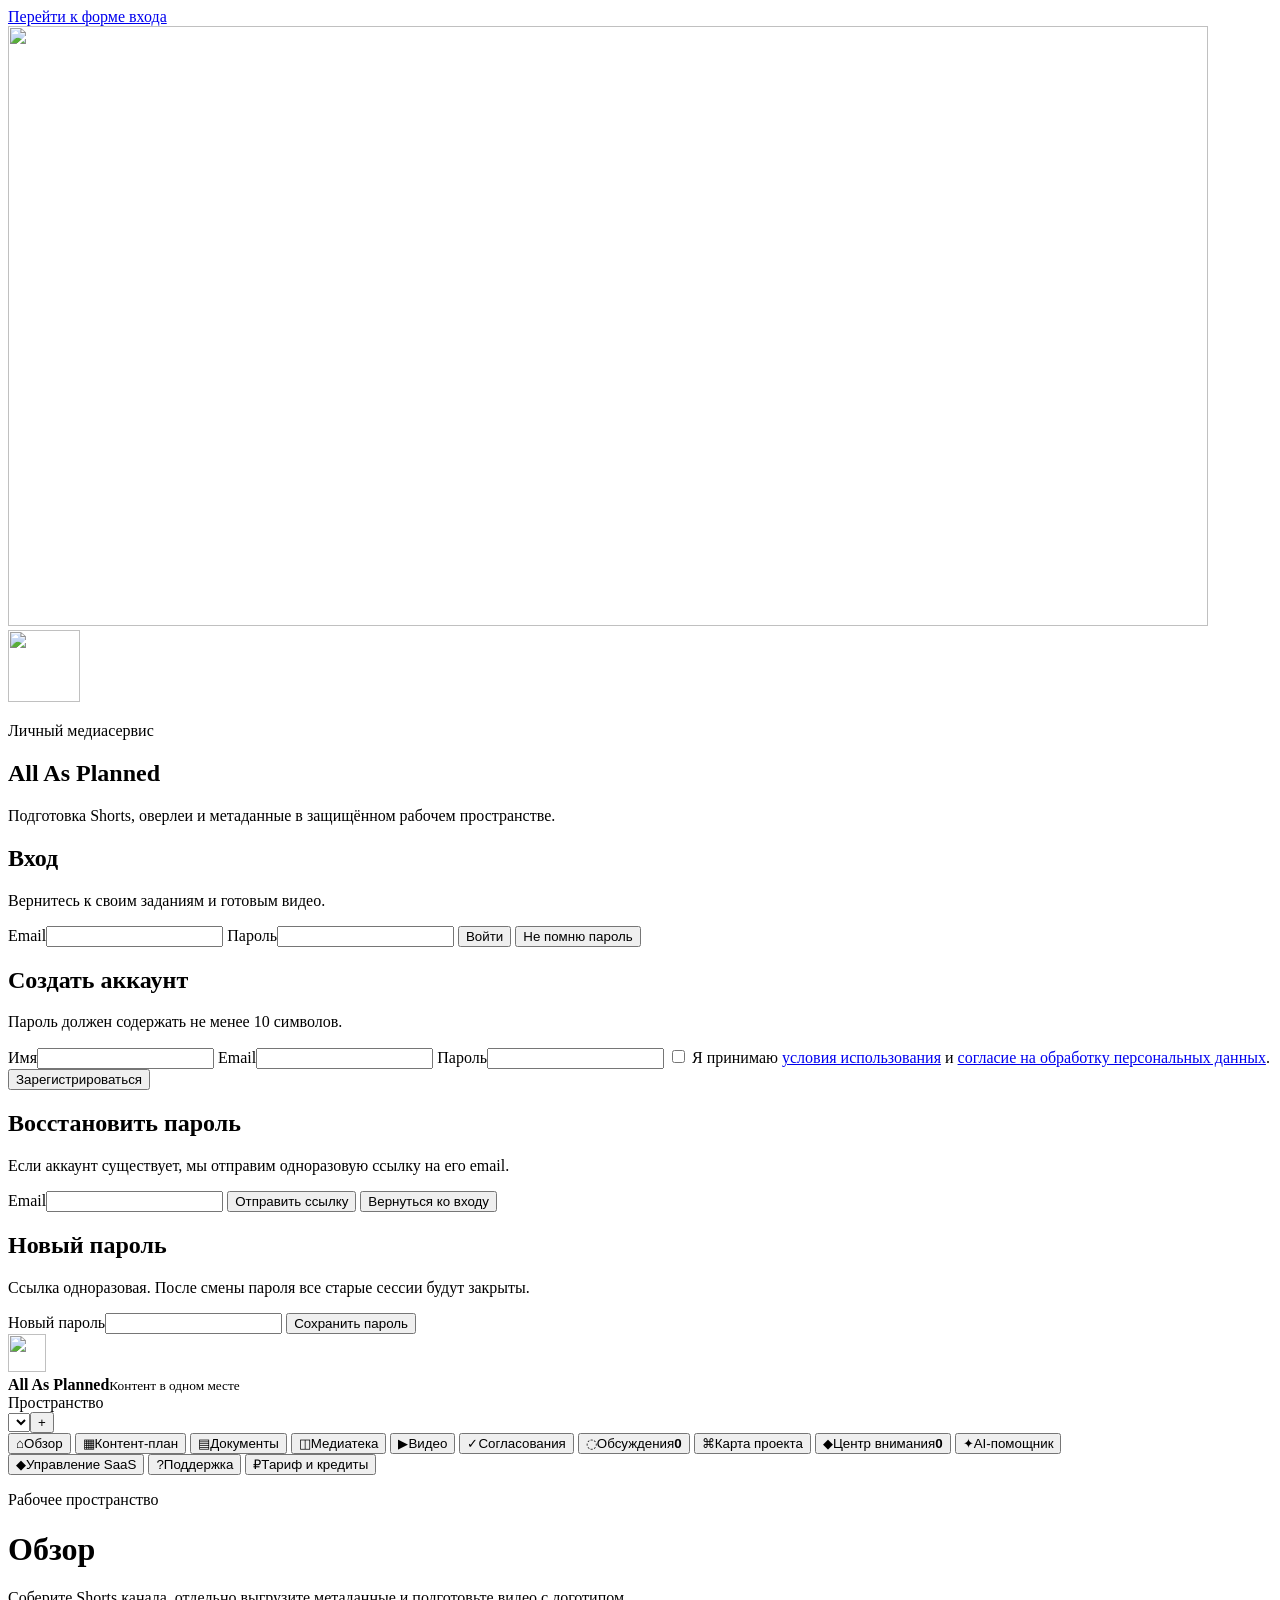
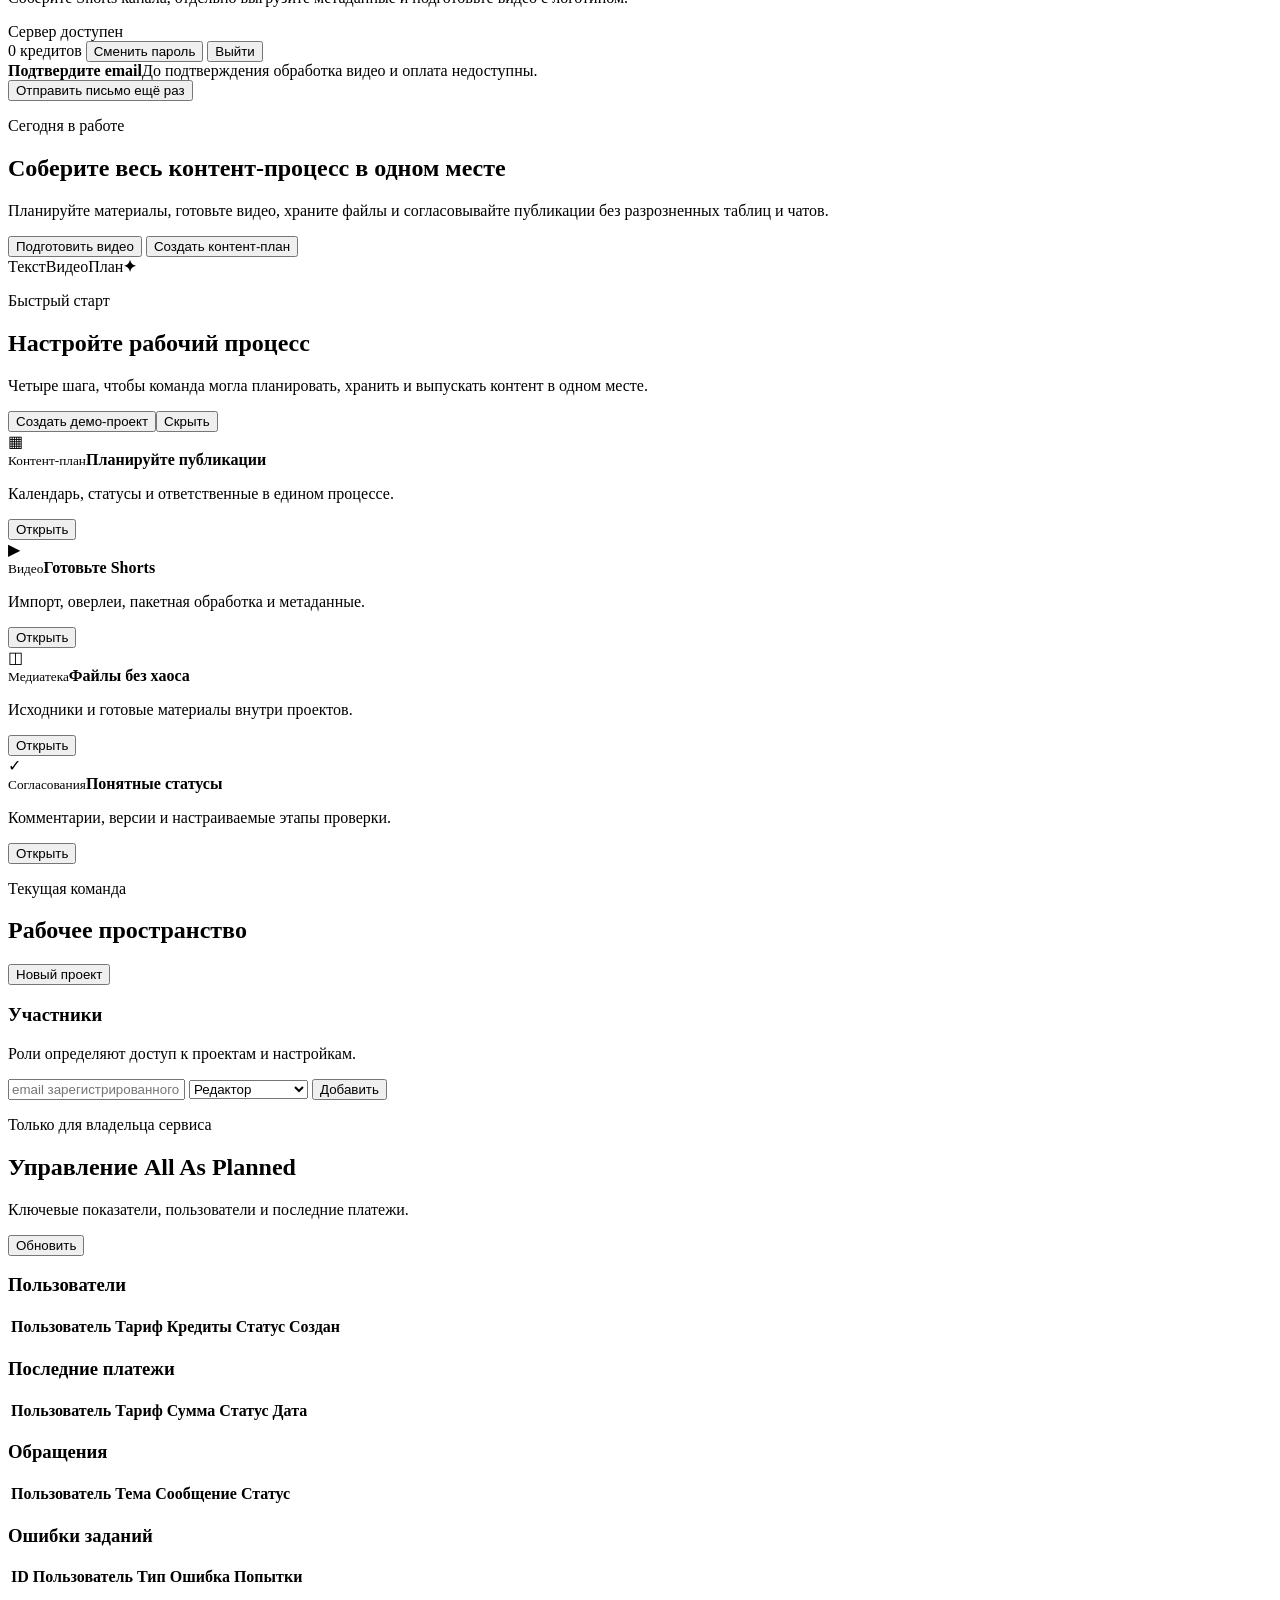
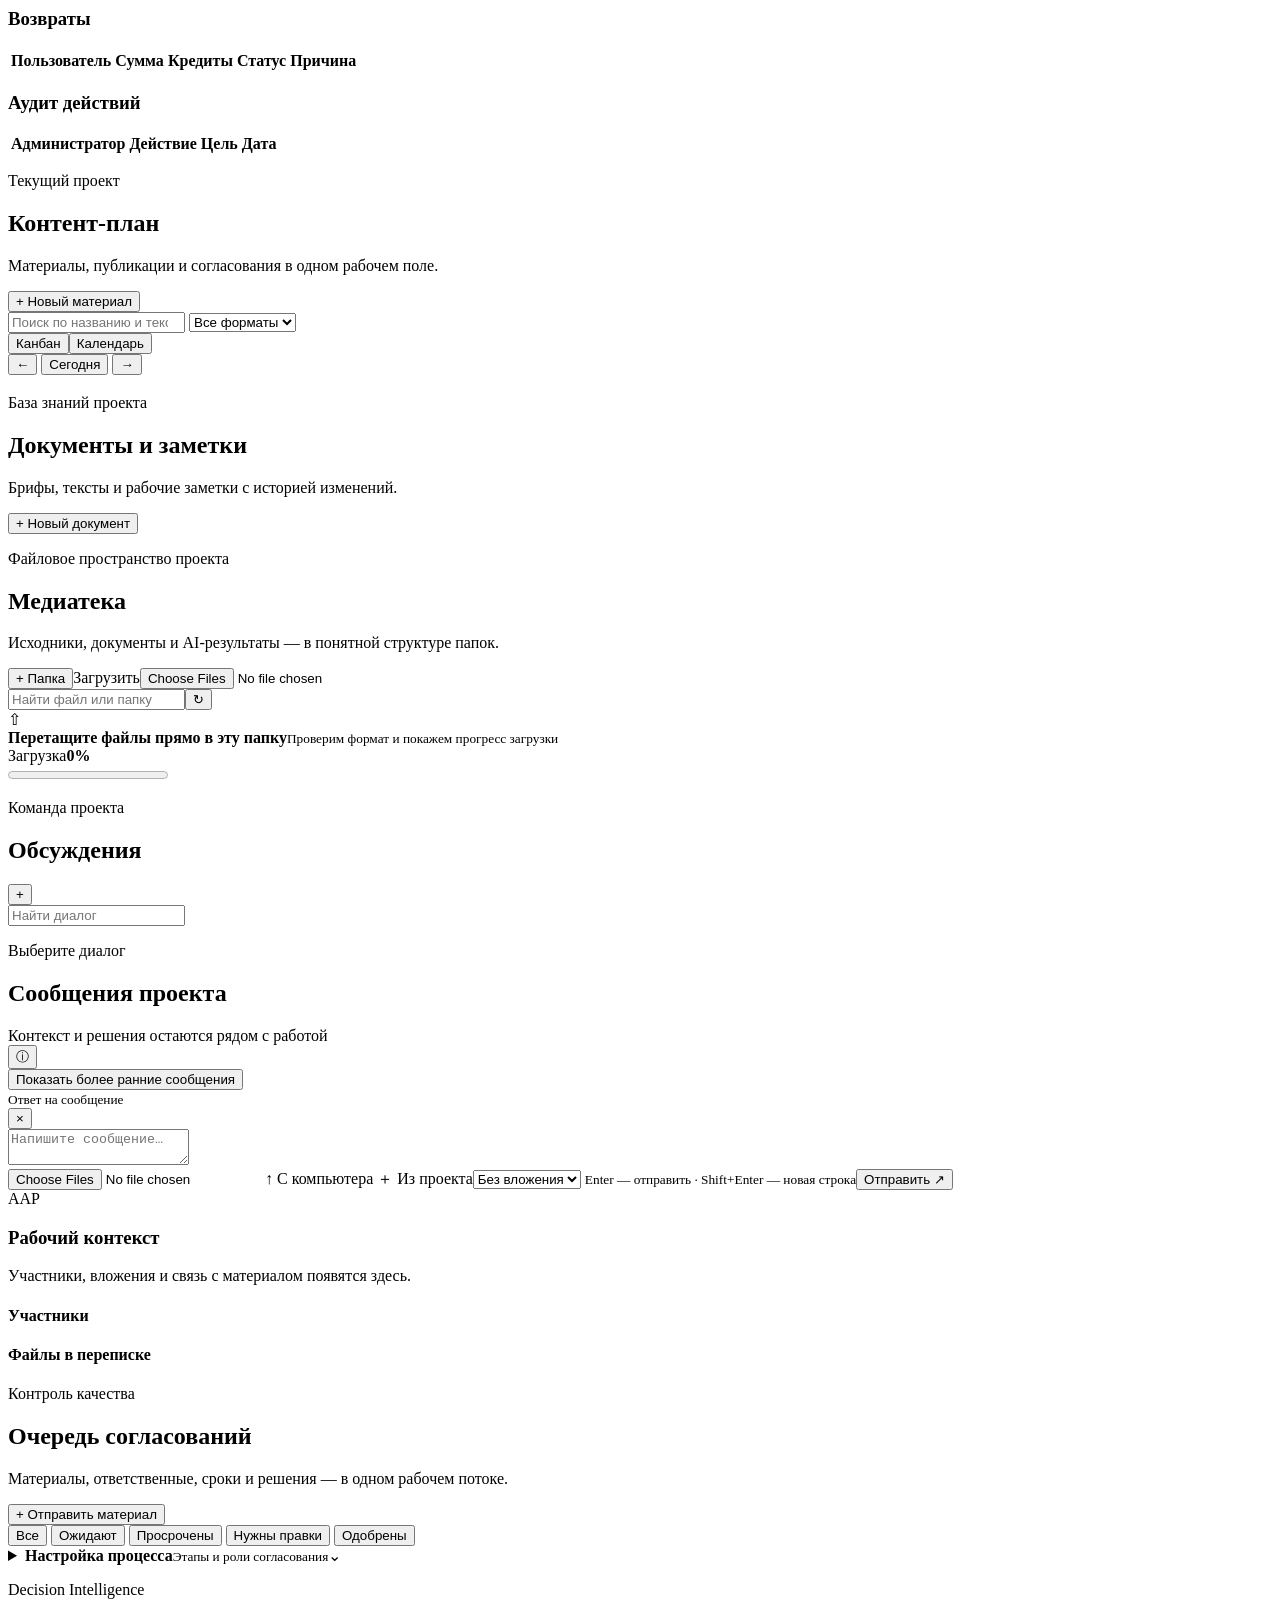
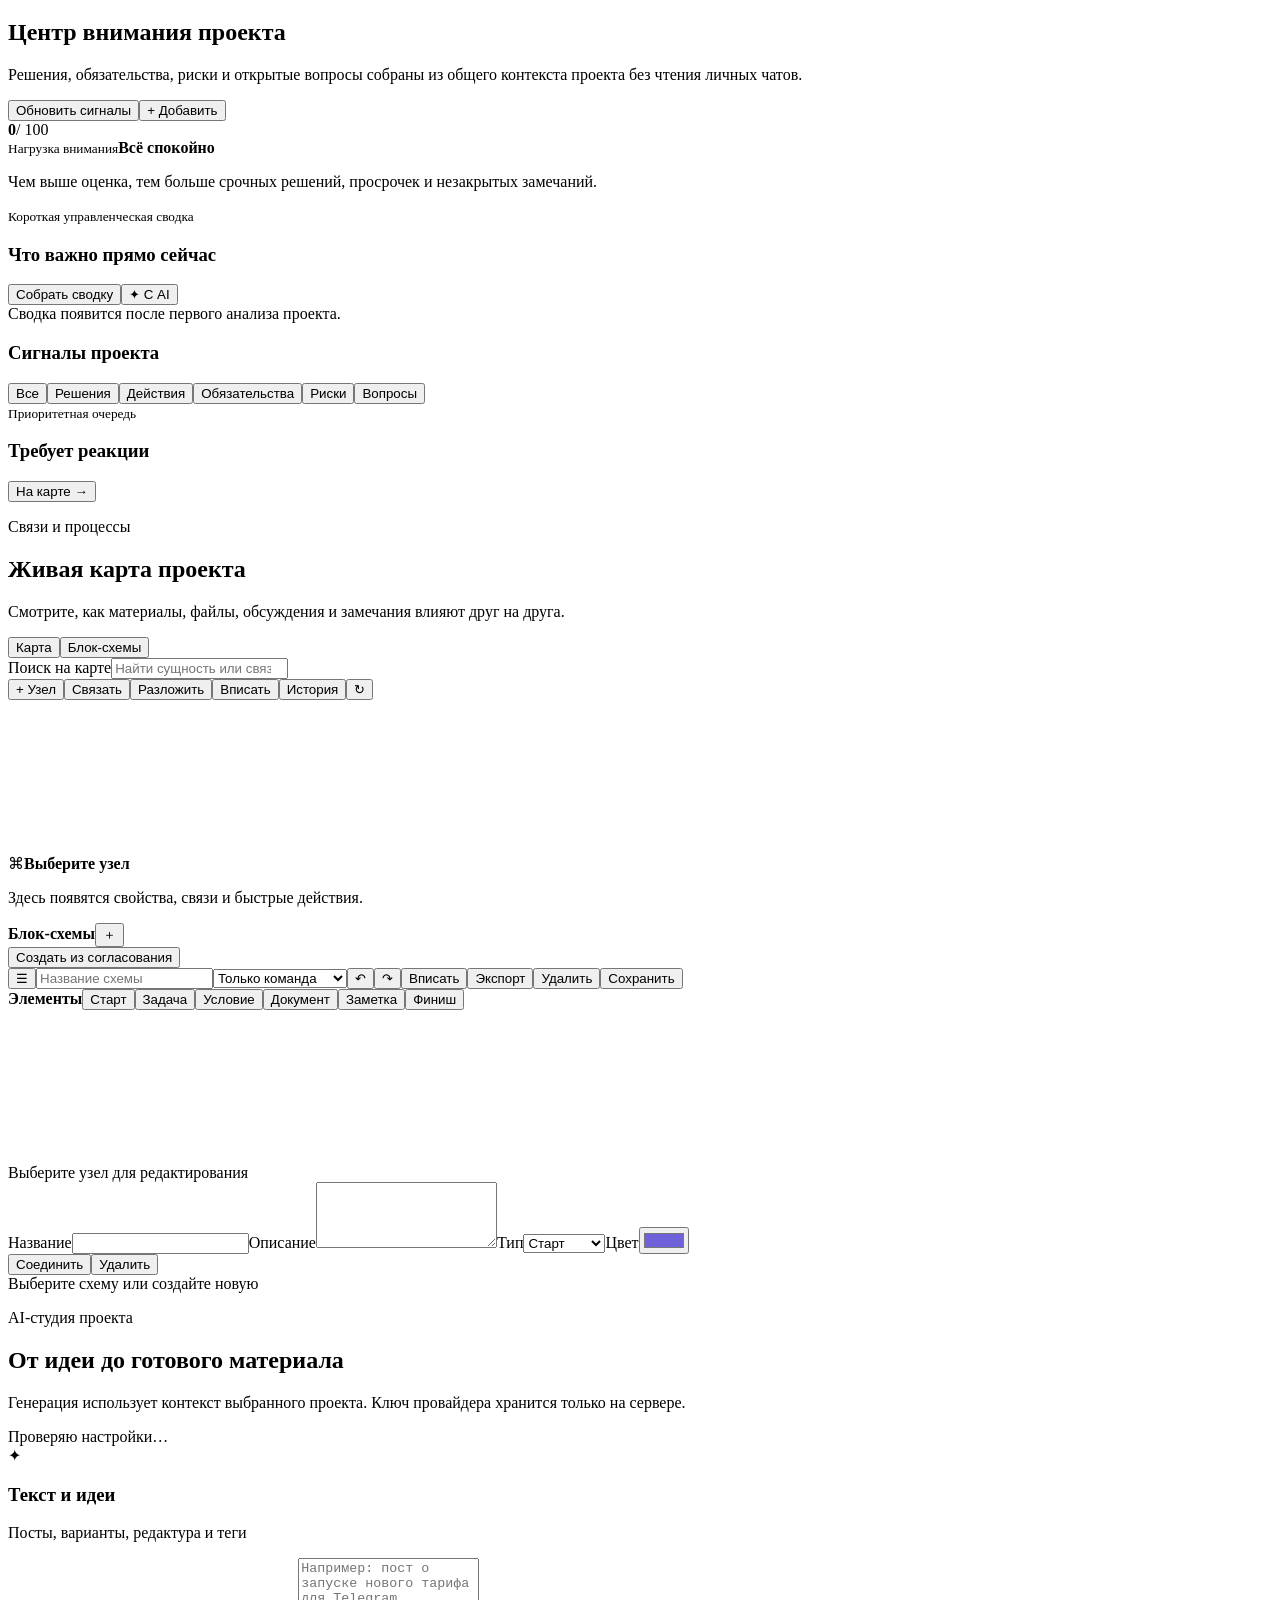
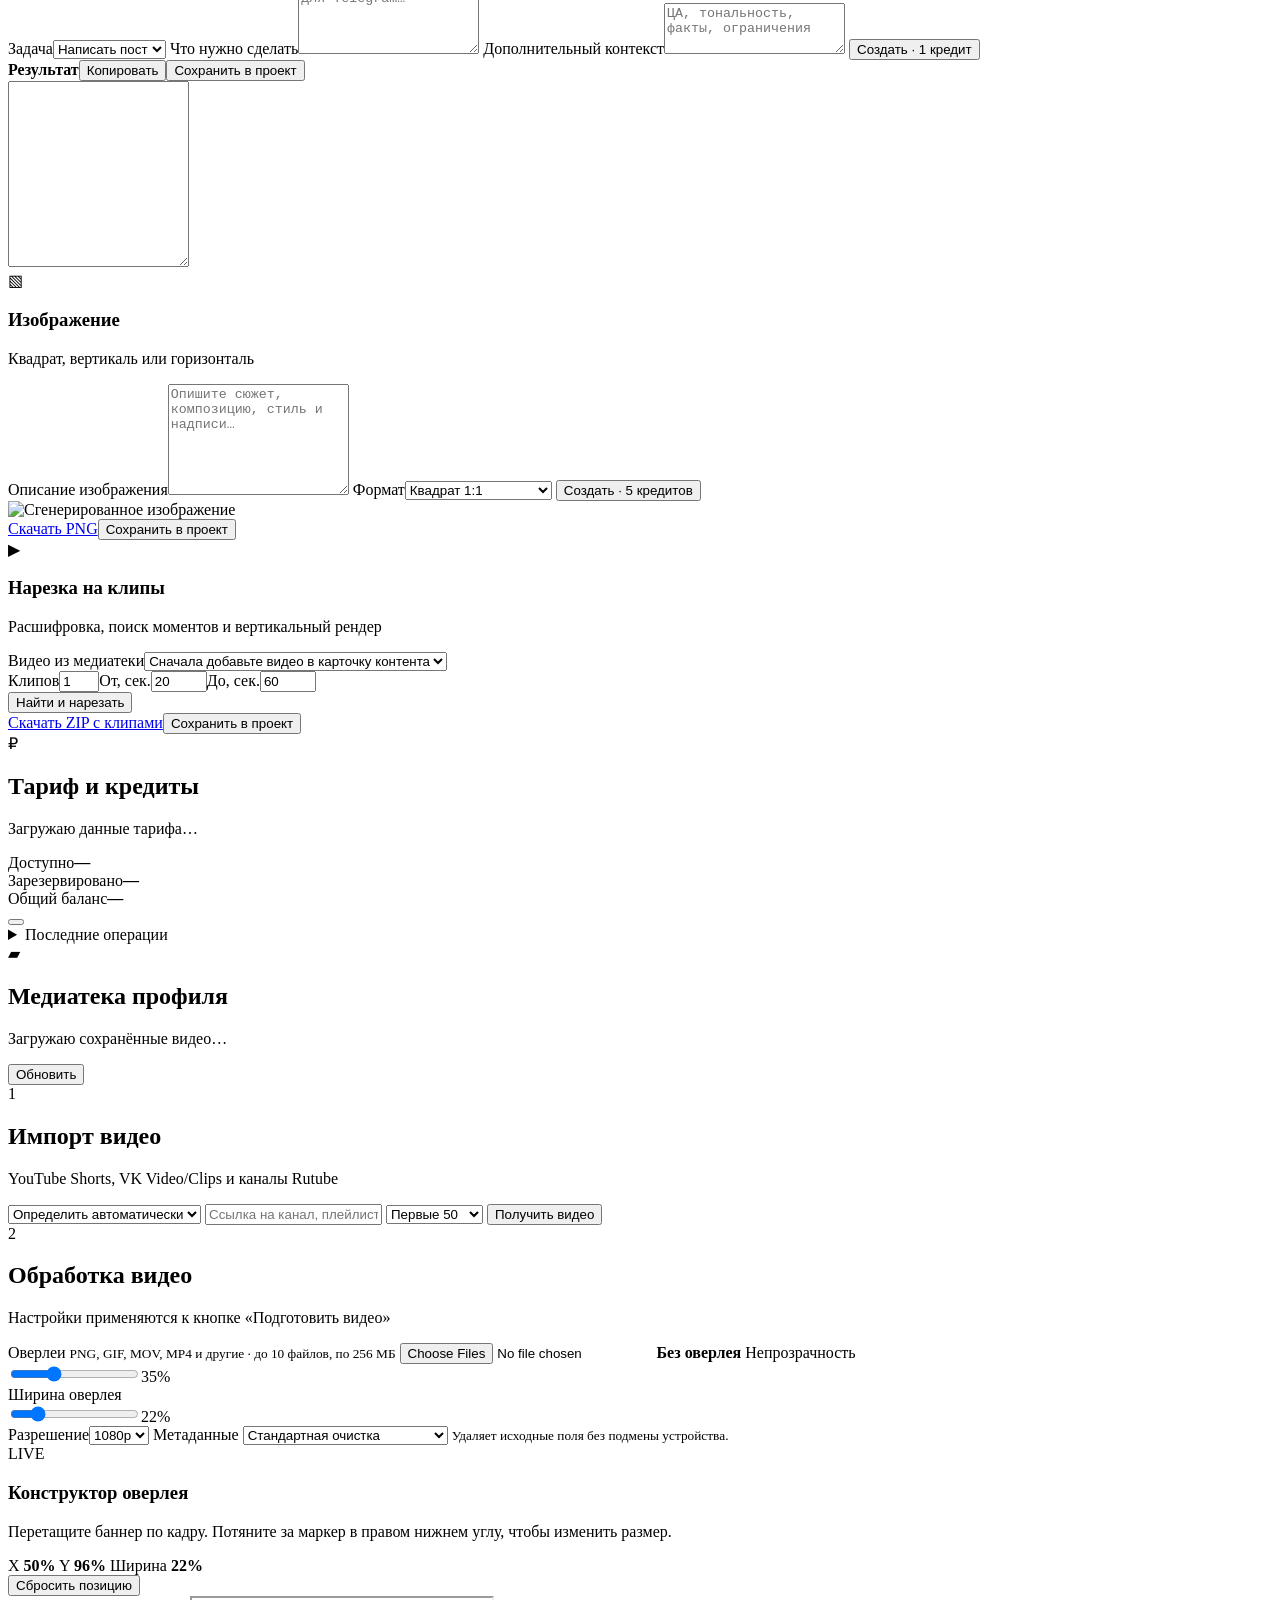
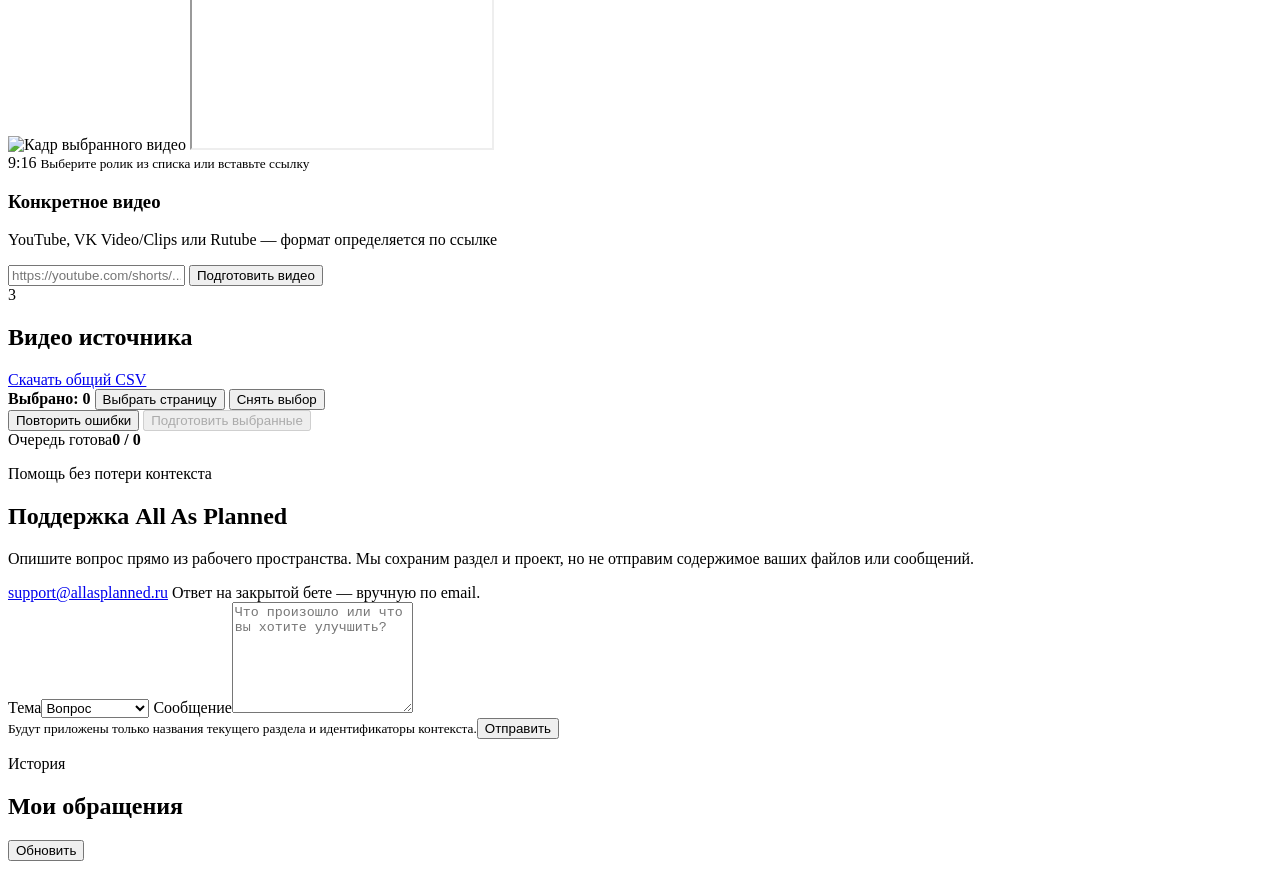
==== web/index.html @ cd9558cb "Build working approval queue interface" ====
<!doctype html>
<html lang="ru">
<head>
  <meta charset="utf-8">
  <meta name="viewport" content="width=device-width,initial-scale=1">
  <title>All As Planned</title>
  <meta name="theme-color" content="#0b1018">
  <meta name="robots" content="noindex,nofollow">
  <link rel="icon" href="/assets/favicon.svg" type="image/svg+xml">
  <link rel="preload" href="/assets/brand-mark.svg" as="image" type="image/svg+xml">
  <link rel="stylesheet" href="/assets/style.css">
  <link rel="stylesheet" href="/assets/direct-video.css">
  <link rel="stylesheet" href="/assets/video-library.css">
  <link rel="stylesheet" href="/assets/overlay-editor.css">
  <link rel="stylesheet" href="/assets/metadata.css">
  <link rel="stylesheet" href="/assets/batch.css">
  <link rel="stylesheet" href="/assets/auth.css">
  <link rel="stylesheet" href="/assets/billing.css">
  <link rel="stylesheet" href="/assets/workspace.css">
  <link rel="stylesheet" href="/assets/ai.css">
  <link rel="stylesheet" href="/assets/messages.css">
  <link rel="stylesheet" href="/assets/chat-anywhere.css">
  <link rel="stylesheet" href="/assets/chat-anywhere-layout.css">
  <link rel="stylesheet" href="/assets/asset-viewer.css">
  <link rel="stylesheet" href="/assets/asset-reviews.css">
  <link rel="stylesheet" href="/assets/approvals.css">
  <link rel="stylesheet" href="/assets/project-graph.css">
  <link rel="stylesheet" href="/assets/project-graph-editor.css">
  <link rel="stylesheet" href="/assets/decision-intelligence.css">
  <link rel="stylesheet" href="/assets/admin.css">
  <link rel="stylesheet" href="/assets/beta.css">
  <link rel="stylesheet" href="/assets/brand.css">
  <link rel="stylesheet" href="/assets/motion-system.css">
  <link rel="stylesheet" href="/assets/app-motion.css">
  <link rel="stylesheet" href="/assets/app-shell-premium.css">
  <link rel="stylesheet" href="/assets/workflow-motion.css">
  <link rel="stylesheet" href="/assets/video-workflow-motion.css">
  <link rel="stylesheet" href="/assets/app-polish.css">
  <link rel="stylesheet" href="/assets/brand-graphics.css">
  <link rel="stylesheet" href="/assets/performance.css">
</head>
<body>
  <a id="skip-link" class="skip-link" href="#auth-screen">Перейти к форме входа</a>
  <section id="auth-screen" class="auth-shell" tabindex="-1" aria-label="Вход и регистрация">
    <img class="auth-brand-scene" src="/assets/brand-flow-map.svg" alt="" width="1200" height="600" decoding="async" fetchpriority="low">
    <div class="auth-brand">
      <img class="auth-brand-mark" src="/assets/brand-mark.svg" alt="" width="72" height="72" decoding="async">
      <p class="eyebrow">Личный медиасервис</p>
      <h1>All As Planned</h1>
      <p>Подготовка Shorts, оверлеи и метаданные в защищённом рабочем пространстве.</p>
    </div>
    <div class="auth-grid">
      <form id="login-form" class="auth-card">
        <h2>Вход</h2>
        <p>Вернитесь к своим заданиям и готовым видео.</p>
        <label><span>Email</span><input id="login-email" type="email" autocomplete="email" required></label>
        <label><span>Пароль</span><input id="login-password" type="password" autocomplete="current-password" minlength="10" maxlength="128" required></label>
        <button class="primary" type="submit">Войти</button>
        <button id="forgot-toggle" class="text-button" type="button">Не помню пароль</button>
        <div id="login-status" class="auth-status" aria-live="polite"></div>
      </form>
      <form id="register-form" class="auth-card">
        <h2>Создать аккаунт</h2>
        <p>Пароль должен содержать не менее 10 символов.</p>
        <label><span>Имя</span><input id="register-name" type="text" autocomplete="name" maxlength="120"></label>
        <label><span>Email</span><input id="register-email" type="email" autocomplete="email" required></label>
        <label><span>Пароль</span><input id="register-password" type="password" autocomplete="new-password" minlength="10" maxlength="128" required></label>
        <label class="checkout-consent">
          <input id="register-legal-consent" type="checkbox" required>
          <span>Я принимаю <a href="/terms" target="_blank" rel="noopener">условия использования</a> и
          <a href="/personal-data-consent" target="_blank" rel="noopener">согласие на обработку персональных данных</a>.</span>
        </label>
        <button class="primary" type="submit">Зарегистрироваться</button>
        <div id="register-status" class="auth-status" aria-live="polite"></div>
      </form>
      <form id="forgot-form" class="auth-card hidden">
        <h2>Восстановить пароль</h2>
        <p>Если аккаунт существует, мы отправим одноразовую ссылку на его email.</p>
        <label><span>Email</span><input id="forgot-email" type="email" autocomplete="email" required></label>
        <button class="primary" type="submit">Отправить ссылку</button>
        <button class="text-button auth-back" type="button">Вернуться ко входу</button>
        <div id="forgot-status" class="auth-status" aria-live="polite"></div>
      </form>
      <form id="reset-form" class="auth-card hidden">
        <h2>Новый пароль</h2>
        <p>Ссылка одноразовая. После смены пароля все старые сессии будут закрыты.</p>
        <label><span>Новый пароль</span><input id="reset-password" type="password" autocomplete="new-password" minlength="10" maxlength="128" required></label>
        <button class="primary" type="submit">Сохранить пароль</button>
        <div id="reset-status" class="auth-status" aria-live="polite"></div>
      </form>
    </div>
  </section>

  <main id="app-shell" class="app-shell hidden">
    <aside class="workspace-sidebar">
      <div class="workspace-brand">
        <img class="workspace-logo" src="/assets/brand-mark.svg" alt="" width="38" height="38" decoding="async">
        <div><strong>All As Planned</strong><small>Контент в одном месте</small></div>
      </div>
      <div class="workspace-switcher">
        <label for="workspace-select">Пространство</label>
        <div><select id="workspace-select" aria-label="Рабочее пространство"></select><button id="create-workspace-button" type="button" title="Создать пространство" aria-label="Создать рабочее пространство">+</button></div>
      </div>
      <nav class="workspace-nav" aria-label="Разделы приложения">
        <button class="workspace-nav-item active" type="button" data-navigate="dashboard"><span>⌂</span>Обзор</button>
        <button class="workspace-nav-item" type="button" data-navigate="content"><span>▦</span>Контент-план</button>
        <button class="workspace-nav-item" type="button" data-navigate="documents"><span>▤</span>Документы</button>
        <button class="workspace-nav-item" type="button" data-navigate="library"><span>◫</span>Медиатека</button>
        <button class="workspace-nav-item" type="button" data-navigate="video"><span>▶</span>Видео</button>
        <button class="workspace-nav-item" type="button" data-navigate="approvals"><span>✓</span>Согласования</button>
        <button class="workspace-nav-item" type="button" data-navigate="messages"><span>◌</span>Обсуждения<b id="messages-nav-badge" class="nav-unread-badge hidden">0</b></button>
        <button id="graph-nav-button" class="workspace-nav-item hidden" type="button" data-navigate="graph"><span>⌘</span>Карта проекта</button>
        <button id="attention-nav-button" class="workspace-nav-item hidden" type="button" data-navigate="attention"><span>◆</span>Центр внимания<b id="attention-nav-badge" class="nav-unread-badge hidden">0</b></button>
        <button class="workspace-nav-item" type="button" data-navigate="ai"><span>✦</span>AI-помощник</button>
      </nav>
      <div class="workspace-nav workspace-nav-bottom">
        <button id="admin-nav-button" class="workspace-nav-item hidden" type="button" data-navigate="admin"><span>◆</span>Управление SaaS</button>
        <button class="workspace-nav-item" type="button" data-navigate="support"><span>?</span>Поддержка</button>
        <button class="workspace-nav-item" type="button" data-navigate="billing"><span>₽</span>Тариф и кредиты</button>
      </div>
    </aside>

    <div id="app-content" class="workspace-main" tabindex="-1">
    <header class="workspace-topbar">
      <div>
        <p id="workspace-page-context" class="eyebrow workspace-page-context"><i aria-hidden="true"></i><span>Рабочее пространство</span></p>
        <h1 id="workspace-page-title">Обзор</h1>
        <p class="lead">Соберите Shorts канала, отдельно выгрузите метаданные и подготовьте видео с логотипом.</p>
      </div>
      <div class="account-bar">
        <span class="health" id="health"><i></i> Сервер доступен</span>
        <div class="account-summary">
          <span id="account-email"></span>
          <span id="account-credits" class="credit-badge">0 кредитов</span>
          <button id="change-password-button" class="ghost" type="button">Сменить пароль</button>
          <button id="logout-button" class="ghost" type="button">Выйти</button>
        </div>
      </div>
    </header>

    <section id="verification-banner" class="verification-banner hidden" aria-live="polite">
      <div><strong>Подтвердите email</strong><span>До подтверждения обработка видео и оплата недоступны.</span></div>
      <button id="resend-verification" class="secondary" type="button">Отправить письмо ещё раз</button>
    </section>

    <section class="workspace-page" data-page="dashboard">
      <div class="dashboard-welcome">
        <div>
          <p class="eyebrow">Сегодня в работе</p>
          <h2>Соберите весь контент-процесс в одном месте</h2>
          <p>Планируйте материалы, готовьте видео, храните файлы и согласовывайте публикации без разрозненных таблиц и чатов.</p>
          <div class="dashboard-actions">
            <button class="primary" type="button" data-navigate="video">Подготовить видео</button>
            <button class="ghost" type="button" data-navigate="content">Создать контент-план</button>
          </div>
        </div>
        <div class="dashboard-orbit" aria-hidden="true"><span>Текст</span><span>Видео</span><span>План</span><b>✦</b></div>
      </div>
      <section id="onboarding-panel" class="onboarding-panel panel hidden" aria-live="polite">
        <div class="onboarding-heading">
          <div><p class="eyebrow">Быстрый старт</p><h2>Настройте рабочий процесс</h2><p>Четыре шага, чтобы команда могла планировать, хранить и выпускать контент в одном месте.</p></div>
          <div class="onboarding-actions"><button id="create-demo-project" class="secondary" type="button">Создать демо-проект</button><button id="dismiss-onboarding" class="ghost" type="button">Скрыть</button></div>
        </div>
        <div id="onboarding-steps" class="onboarding-steps"></div>
      </section>
      <div class="dashboard-grid">
        <article class="dashboard-card"><span class="card-icon">▦</span><div><small>Контент-план</small><strong>Планируйте публикации</strong><p>Календарь, статусы и ответственные в едином процессе.</p></div><button type="button" data-navigate="content">Открыть</button></article>
        <article class="dashboard-card"><span class="card-icon">▶</span><div><small>Видео</small><strong>Готовьте Shorts</strong><p>Импорт, оверлеи, пакетная обработка и метаданные.</p></div><button type="button" data-navigate="video">Открыть</button></article>
        <article class="dashboard-card"><span class="card-icon">◫</span><div><small>Медиатека</small><strong>Файлы без хаоса</strong><p>Исходники и готовые материалы внутри проектов.</p></div><button type="button" data-navigate="library">Открыть</button></article>
        <article class="dashboard-card"><span class="card-icon">✓</span><div><small>Согласования</small><strong>Понятные статусы</strong><p>Комментарии, версии и настраиваемые этапы проверки.</p></div><button type="button" data-navigate="approvals">Открыть</button></article>
      </div>
      <section class="workspace-management panel">
        <div class="management-heading">
          <div><p class="eyebrow">Текущая команда</p><h2 id="current-workspace-name">Рабочее пространство</h2><span id="current-workspace-role" class="role-badge"></span></div>
          <button id="create-project-button" class="primary" type="button">Новый проект</button>
        </div>
        <div id="workspace-projects" class="project-grid" aria-live="polite"></div>
        <div class="team-heading"><div><h3>Участники</h3><p>Роли определяют доступ к проектам и настройкам.</p></div></div>
        <form id="add-member-form" class="member-form">
          <input id="member-email" type="email" placeholder="email зарегистрированного пользователя" aria-label="Email участника" required>
          <select id="member-role" aria-label="Роль участника"><option value="editor">Редактор</option><option value="admin">Администратор</option><option value="viewer">Наблюдатель</option><option value="client">Клиент</option></select>
          <button class="secondary" type="submit">Добавить</button>
        </form>
        <div id="workspace-members" class="member-list" aria-live="polite"></div>
      </section>
    </section>

    <section class="workspace-page hidden" data-page="admin">
      <section class="admin-panel panel">
        <div class="admin-heading">
          <div><p class="eyebrow">Только для владельца сервиса</p><h2>Управление All As Planned</h2><p>Ключевые показатели, пользователи и последние платежи.</p></div>
          <button id="refresh-admin" class="secondary" type="button">Обновить</button>
        </div>
        <div id="admin-stats" class="admin-stats" aria-live="polite"></div>
        <div class="admin-tables">
          <section><div class="admin-table-heading"><h3>Пользователи</h3><span id="admin-users-count"></span></div><div class="admin-table-scroll"><table><thead><tr><th>Пользователь</th><th>Тариф</th><th>Кредиты</th><th>Статус</th><th>Создан</th><th></th></tr></thead><tbody id="admin-users-body"></tbody></table></div></section>
          <section><div class="admin-table-heading"><h3>Последние платежи</h3><span id="admin-payments-count"></span></div><div class="admin-table-scroll"><table><thead><tr><th>Пользователь</th><th>Тариф</th><th>Сумма</th><th>Статус</th><th>Дата</th><th></th></tr></thead><tbody id="admin-payments-body"></tbody></table></div></section>
          <section><div class="admin-table-heading"><h3>Обращения</h3><span id="admin-feedback-count"></span></div><div class="admin-table-scroll"><table><thead><tr><th>Пользователь</th><th>Тема</th><th>Сообщение</th><th>Статус</th><th></th></tr></thead><tbody id="admin-feedback-body"></tbody></table></div></section>
          <section><div class="admin-table-heading"><h3>Ошибки заданий</h3><span id="admin-jobs-count"></span></div><div class="admin-table-scroll"><table><thead><tr><th>ID</th><th>Пользователь</th><th>Тип</th><th>Ошибка</th><th>Попытки</th></tr></thead><tbody id="admin-jobs-body"></tbody></table></div></section>
          <section><div class="admin-table-heading"><h3>Возвраты</h3><span id="admin-refunds-count"></span></div><div class="admin-table-scroll"><table><thead><tr><th>Пользователь</th><th>Сумма</th><th>Кредиты</th><th>Статус</th><th>Причина</th><th></th></tr></thead><tbody id="admin-refunds-body"></tbody></table></div></section>
          <section><div class="admin-table-heading"><h3>Аудит действий</h3><span id="admin-audit-count"></span></div><div class="admin-table-scroll"><table><thead><tr><th>Администратор</th><th>Действие</th><th>Цель</th><th>Дата</th></tr></thead><tbody id="admin-audit-body"></tbody></table></div></section>
        </div>
      </section>
    </section>

    <section class="workspace-page hidden" data-page="content">
      <section class="content-workspace panel">
        <div class="content-heading"><div><p class="eyebrow">Текущий проект</p><h2 id="content-project-name">Контент-план</h2><p>Материалы, публикации и согласования в одном рабочем поле.</p></div><button id="create-content-button" class="primary" type="button">+ Новый материал</button></div>
        <div class="content-stats" id="content-stats"></div>
        <div class="content-toolbar">
          <input id="content-search" type="search" placeholder="Поиск по названию и тексту" aria-label="Поиск по контент-плану">
          <select id="content-type-filter" aria-label="Фильтр по формату"><option value="">Все форматы</option><option value="post">Посты</option><option value="video">Видео</option><option value="banner">Баннеры</option><option value="document">Документы</option><option value="campaign">Кампании</option><option value="note">Заметки</option></select>
          <div class="view-switcher"><button class="active" type="button" data-content-view="board">Канбан</button><button type="button" data-content-view="calendar">Календарь</button></div>
        </div>
        <div id="content-board" class="content-board" aria-live="polite"></div>
        <div id="content-calendar-toolbar" class="calendar-toolbar hidden">
          <div class="calendar-navigation" aria-label="Навигация по календарю">
            <button id="calendar-previous" class="ghost" type="button" aria-label="Предыдущий месяц">←</button>
            <button id="calendar-today" class="ghost" type="button">Сегодня</button>
            <button id="calendar-next" class="ghost" type="button" aria-label="Следующий месяц">→</button>
          </div>
          <h3 id="calendar-month-label" aria-live="polite"></h3>
        </div>
        <div id="content-calendar" class="content-calendar hidden" aria-live="polite"></div>
      </section>
    </section>
    <section class="workspace-page hidden" data-page="documents">
      <section class="content-workspace panel">
        <div class="content-heading"><div><p class="eyebrow">База знаний проекта</p><h2>Документы и заметки</h2><p>Брифы, тексты и рабочие заметки с историей изменений.</p></div><button id="create-document-button" class="primary" type="button">+ Новый документ</button></div>
        <div id="documents-list" class="documents-grid" aria-live="polite"></div>
      </section>
    </section>
    <section class="workspace-page hidden" data-page="library">
      <section class="content-workspace panel">
        <div class="content-heading"><div><p class="eyebrow">Файловое пространство проекта</p><h2>Медиатека</h2><p>Исходники, документы и AI-результаты — в понятной структуре папок.</p></div><div class="library-heading-actions"><button id="create-library-folder" class="ghost" type="button">+ Папка</button><label class="primary library-upload-button">Загрузить<input id="library-file-input" type="file" multiple accept="image/*,video/*,audio/*,.pdf,.docx,.xlsx,.pptx,.odt,.ods,.odp,.rtf,.txt,.md,.csv,.tsv,.json,.srt,.vtt"></label></div></div>
        <div class="library-toolbar"><div id="library-breadcrumbs" class="library-breadcrumbs"></div><input id="library-search" type="search" placeholder="Найти файл или папку" aria-label="Поиск в медиатеке"><button id="refresh-library-button" class="icon-button" type="button" title="Обновить" aria-label="Обновить медиатеку">↻</button></div>
        <div id="library-dropzone" class="library-dropzone" tabindex="0" role="button"><span>⇧</span><div><strong>Перетащите файлы прямо в эту папку</strong><small>Проверим формат и покажем прогресс загрузки</small></div></div>
        <div id="library-upload-progress" class="content-upload-progress hidden" aria-live="polite"><div><span>Загрузка</span><b>0%</b></div><progress max="100" value="0"></progress></div>
        <div id="library-summary" class="library-summary"></div>
        <div id="library-grid" class="library-grid" aria-live="polite"></div>
      </section>
    </section>
    <section class="workspace-page hidden" data-page="messages">
      <section class="messages-workspace panel">
        <aside class="messages-sidebar">
          <div class="messages-sidebar-head"><div><p class="eyebrow">Команда проекта</p><h2>Обсуждения</h2></div><button id="new-conversation-button" class="icon-button" type="button" aria-label="Новый диалог" title="Новый диалог">+</button></div>
          <input id="conversation-search" type="search" placeholder="Найти диалог" aria-label="Поиск диалогов">
          <div id="conversation-list" class="conversation-list" aria-live="polite"></div>
        </aside>
        <section id="chat-panel" class="chat-panel">
          <header class="chat-header"><div><p id="chat-kind" class="eyebrow">Выберите диалог</p><h2 id="chat-title">Сообщения проекта</h2><span id="chat-participants">Контекст и решения остаются рядом с работой</span></div><button id="chat-details-toggle" class="icon-button" type="button" aria-label="Информация о диалоге">ⓘ</button></header>
          <button id="load-older-messages" class="text-button hidden" type="button">Показать более ранние сообщения</button>
          <div id="message-list" class="message-list" aria-live="polite"></div>
          <form id="message-composer" class="message-composer">
            <div id="message-reply-preview" class="message-reply-preview hidden"><div><small>Ответ на сообщение</small><strong></strong></div><button id="cancel-message-reply" class="icon-button" type="button" aria-label="Отменить ответ">×</button></div>
            <textarea id="message-body" rows="2" maxlength="10000" placeholder="Напишите сообщение…" aria-label="Текст сообщения"></textarea>
            <div id="message-pending-files" class="message-pending-files hidden" aria-live="polite"></div>
            <div class="message-composer-actions">
              <input id="message-local-files" class="visually-hidden-file" type="file" multiple accept="image/*,video/*,audio/*,.pdf,.docx,.xlsx,.pptx,.odt,.ods,.odp,.rtf,.txt,.md,.csv,.tsv,.json,.srt,.vtt">
              <label class="message-local-file-picker" for="message-local-files">↑ С компьютера</label>
              <label class="message-attachment-picker"><span>＋ Из проекта</span><select id="message-attachment" aria-label="Прикрепить файл из проекта"><option value="">Без вложения</option></select></label>
              <small>Enter — отправить · Shift+Enter — новая строка</small><button class="primary" type="submit">Отправить <span>↗</span></button>
            </div>
          </form>
        </section>
        <aside id="chat-details" class="chat-details">
          <div class="chat-details-visual"><span id="chat-details-avatar">AAP</span></div>
          <h3 id="chat-details-title">Рабочий контекст</h3><p id="chat-details-description">Участники, вложения и связь с материалом появятся здесь.</p>
          <div><h4>Участники</h4><div id="chat-member-list" class="chat-member-list"></div></div>
          <div><h4>Файлы в переписке</h4><div id="chat-file-list" class="chat-file-list"></div></div>
        </aside>
      </section>
    </section>
    <section class="workspace-page hidden" data-page="approvals">
      <div class="approvals-page">
        <header class="approvals-page-head">
          <div><p class="eyebrow">Контроль качества</p><h2>Очередь согласований</h2><p>Материалы, ответственные, сроки и решения — в одном рабочем потоке.</p></div>
          <button id="approval-request-open" class="primary" type="button">+ Отправить материал</button>
        </header>
        <section id="approval-queue-summary" class="approval-summary" aria-label="Сводка согласований"></section>
        <nav id="approval-queue-filters" class="approval-filters" aria-label="Фильтр согласований">
          <button class="active" type="button" data-approval-filter="all">Все</button>
          <button type="button" data-approval-filter="pending">Ожидают</button>
          <button type="button" data-approval-filter="overdue">Просрочены</button>
          <button type="button" data-approval-filter="changes_requested">Нужны правки</button>
          <button type="button" data-approval-filter="approved">Одобрены</button>
        </nav>
        <section id="approval-queue-list" class="approval-queue-list" aria-live="polite"></section>
        <details class="approval-workflow-settings">
          <summary><span><strong>Настройка процесса</strong><small>Этапы и роли согласования</small></span><span aria-hidden="true">⌄</span></summary>
          <section class="approval-builder panel">
            <div class="management-heading"><div><p class="eyebrow">Процесс проекта</p><h2>Этапы согласования</h2><p>Настройте путь материала от идеи до публикации.</p></div><button id="save-workflow-button" class="primary" type="button">Сохранить процесс</button></div>
            <label class="workflow-name-field"><span>Название процесса</span><input id="workflow-name" type="text" maxlength="120" value="Основной процесс"></label>
            <div id="approval-stages" class="approval-stage-list" aria-live="polite"></div>
            <button id="add-approval-stage" class="ghost" type="button">+ Добавить этап</button>
            <div id="workflow-status" class="status hidden" aria-live="polite"></div>
          </section>
        </details>
      </div>
    </section>
    <section class="workspace-page hidden decision-page" data-page="attention">
      <header class="decision-page-head">
        <div><p class="eyebrow">Decision Intelligence</p><h2>Центр внимания проекта</h2><p>Решения, обязательства, риски и открытые вопросы собраны из общего контекста проекта без чтения личных чатов.</p></div>
        <div class="decision-head-actions"><button data-intel-action="extract" type="button">Обновить сигналы</button><button class="primary" data-intel-action="new" type="button">+ Добавить</button></div>
      </header>
      <div class="decision-overview">
        <article class="attention-score-card"><div class="attention-score-ring"><strong id="attention-score">0</strong><span>/ 100</span></div><div><small>Нагрузка внимания</small><strong id="attention-label">Всё спокойно</strong><p>Чем выше оценка, тем больше срочных решений, просрочек и незакрытых замечаний.</p></div></article>
        <div id="attention-stats" class="attention-stats"></div>
      </div>
      <section class="project-briefing-card">
        <header><div><small>Короткая управленческая сводка</small><h3>Что важно прямо сейчас</h3></div><div><button data-intel-action="briefing" type="button">Собрать сводку</button><button data-intel-action="briefing-ai" type="button">✦ С AI</button></div></header>
        <div id="project-briefing" class="project-briefing-empty">Сводка появится после первого анализа проекта.</div>
      </section>
      <div class="decision-workspace">
        <main class="decision-signals-panel">
          <header><div><h3>Сигналы проекта</h3><span id="decision-result-count"></span></div><div id="decision-filters" class="decision-filters"><button class="active" data-intel-filter="all" type="button">Все</button><button data-intel-filter="decision" type="button">Решения</button><button data-intel-filter="action" type="button">Действия</button><button data-intel-filter="commitment" type="button">Обязательства</button><button data-intel-filter="risk" type="button">Риски</button><button data-intel-filter="question" type="button">Вопросы</button></div></header>
          <div id="decision-signal-list" class="decision-signal-list"></div>
        </main>
        <aside class="attention-queue-panel"><header><div><small>Приоритетная очередь</small><h3>Требует реакции</h3></div><button data-intel-action="graph" type="button">На карте →</button></header><div id="attention-queue" class="attention-queue"></div></aside>
      </div>
      <dialog id="decision-create-dialog" class="decision-create-dialog">
        <form method="dialog"><header><div><small>Новый сигнал</small><h3>Зафиксировать в проекте</h3></div><button value="cancel" aria-label="Закрыть">×</button></header><div class="decision-form-grid"><label>Тип<select name="kind"><option value="decision">Решение</option><option value="action">Действие</option><option value="commitment">Обязательство</option><option value="risk">Риск</option><option value="question">Вопрос</option></select></label><label>Приоритет<select name="priority"><option value="normal">Обычный</option><option value="high">Высокий</option><option value="urgent">Срочный</option><option value="low">Низкий</option></select></label><label class="wide">Название<input name="title" maxlength="240" required></label><label class="wide">Описание<textarea name="description" maxlength="20000" rows="5"></textarea></label><label>Ответственный<select name="assignee_user_id"><option value="">Без ответственного</option></select></label><label>Срок<input name="due_at" type="datetime-local"></label><label>Видимость<select name="visibility"><option value="team">Только команда</option><option value="client">Команда и клиент</option></select></label></div><footer><button value="cancel">Отмена</button><button class="primary" value="default" data-intel-submit type="submit">Создать сигнал</button></footer></form>
      </dialog>
    </section>
    <section class="workspace-page hidden project-graph-page" data-page="graph">
      <header class="project-graph-page-head">
        <div><p class="eyebrow">Связи и процессы</p><h2>Живая карта проекта</h2><p>Смотрите, как материалы, файлы, обсуждения и замечания влияют друг на друга.</p></div>
        <nav aria-label="Режим карты"><button class="active" type="button" data-graph-view="map">Карта</button><button type="button" data-graph-view="diagrams">Блок-схемы</button></nav>
      </header>
      <div id="project-graph-workspace" class="project-graph-workspace">
        <section class="project-graph-map-view">
          <header class="project-graph-toolbar">
            <label><span class="sr-only">Поиск на карте</span><input id="project-graph-search" type="search" placeholder="Найти сущность или связь"></label>
            <div id="project-graph-filters" class="project-graph-filters"></div>
            <button class="primary" data-graph-action="add" type="button">+ Узел</button><button data-graph-action="link" type="button">Связать</button><button data-graph-action="layout" type="button">Разложить</button><button data-graph-action="fit" type="button">Вписать</button><button data-graph-action="history" type="button">История</button><button data-graph-action="refresh" type="button" aria-label="Обновить карту">↻</button>
          </header>
          <div class="project-graph-body">
            <div id="project-graph-viewport" class="project-graph-viewport" tabindex="0"><div class="project-graph-world"><svg class="project-graph-edges" aria-hidden="true"></svg><div class="project-graph-nodes"></div></div><div class="project-graph-minimap"></div></div>
            <aside id="project-graph-inspector" class="project-graph-inspector"><div class="project-graph-inspector-empty"><span>⌘</span><strong>Выберите узел</strong><p>Здесь появятся свойства, связи и быстрые действия.</p></div></aside>
          </div>
        </section>
        <section class="project-diagram-view hidden">
          <aside class="project-diagram-library"><header><strong>Блок-схемы</strong><button data-diagram-action="create" type="button">＋</button></header><div class="project-diagram-list"></div><button data-diagram-action="approval-template" type="button">Создать из согласования</button></aside>
          <main class="project-diagram-editor">
            <header class="project-diagram-toolbar"><button data-diagram-action="library" type="button" aria-label="Список схем">☰</button><input id="project-diagram-title" maxlength="160" placeholder="Название схемы" aria-label="Название блок-схемы"><select id="project-diagram-visibility" aria-label="Видимость блок-схемы"><option value="team">Только команда</option><option value="client">Команда и клиент</option></select><span></span><button data-diagram-action="undo" type="button">↶</button><button data-diagram-action="redo" type="button">↷</button><button data-diagram-action="fit" type="button">Вписать</button><button data-diagram-action="export" type="button">Экспорт</button><button data-diagram-action="delete" type="button">Удалить</button><button class="primary" data-diagram-action="save" type="button">Сохранить</button></header>
            <div class="project-diagram-body">
              <aside class="project-diagram-palette"><strong>Элементы</strong><button data-node-kind="start" type="button"><i></i>Старт</button><button data-node-kind="task" type="button"><i></i>Задача</button><button data-node-kind="decision" type="button"><i></i>Условие</button><button data-node-kind="document" type="button"><i></i>Документ</button><button data-node-kind="note" type="button"><i></i>Заметка</button><button data-node-kind="end" type="button"><i></i>Финиш</button></aside>
              <div id="project-diagram-viewport" class="project-diagram-viewport" tabindex="0"><div class="project-diagram-world"><svg class="project-diagram-edges" aria-hidden="true"></svg><div class="project-diagram-nodes"></div></div></div>
              <aside class="project-diagram-inspector"><div class="project-diagram-inspector-empty">Выберите узел для редактирования</div><form class="project-diagram-node-form hidden"><label>Название<input name="title" maxlength="240"></label><label>Описание<textarea name="description" maxlength="2000" rows="4"></textarea></label><label>Тип<select name="kind"><option value="start">Старт</option><option value="task">Задача</option><option value="decision">Условие</option><option value="document">Документ</option><option value="asset">Ассет</option><option value="person">Участник</option><option value="note">Заметка</option><option value="end">Финиш</option></select></label><label>Цвет<input name="color" type="color" value="#6f61d9"></label><footer><button data-diagram-action="connect" type="button">Соединить</button><button class="danger" data-diagram-action="delete-node" type="button">Удалить</button></footer></form></aside>
            </div>
            <footer class="project-diagram-status"><span>Выберите схему или создайте новую</span><small></small></footer>
          </main>
        </section>
      </div>
      <dialog id="project-graph-history-dialog" class="account-dialog graph-history-dialog">
        <header><div><p class="eyebrow">Версии карты</p><h3>История изменений</h3></div><button data-graph-action="close-history" type="button" aria-label="Закрыть">×</button></header>
        <div id="project-graph-history-list" class="graph-history-list" aria-live="polite"></div>
      </dialog>
    </section>

    <section class="workspace-page hidden" data-page="ai">
      <div class="ai-heading"><div><p class="eyebrow">AI-студия проекта</p><h2>От идеи до готового материала</h2><p>Генерация использует контекст выбранного проекта. Ключ провайдера хранится только на сервере.</p></div><span id="ai-provider-status" class="ai-provider-badge">Проверяю настройки…</span></div>
      <div class="ai-grid">
        <form id="ai-text-form" class="panel ai-card">
          <div class="ai-card-title"><span>✦</span><div><h3>Текст и идеи</h3><p>Посты, варианты, редактура и теги</p></div></div>
          <label><span>Задача</span><select id="ai-text-action"><option value="post">Написать пост</option><option value="ideas">Идеи контента</option><option value="rewrite">Переписать</option><option value="shorten">Сократить</option><option value="titles">Заголовки</option><option value="tags">Теги</option></select></label>
          <label><span>Что нужно сделать</span><textarea id="ai-text-prompt" rows="6" maxlength="30000" required placeholder="Например: пост о запуске нового тарифа для Telegram…"></textarea></label>
          <label><span>Дополнительный контекст</span><textarea id="ai-text-context" rows="3" maxlength="30000" placeholder="ЦА, тональность, факты, ограничения"></textarea></label>
          <button class="primary" type="submit">Создать · 1 кредит</button>
          <div id="ai-text-status" class="status hidden" aria-live="polite"></div>
          <div id="ai-text-result" class="ai-result hidden"><div><b>Результат</b><span><button id="ai-copy-text" class="text-button" type="button">Копировать</button><button class="text-button" type="button" data-save-ai="text">Сохранить в проект</button></span></div><textarea readonly rows="12" aria-label="Сгенерированный текст"></textarea></div>
        </form>
        <form id="ai-image-form" class="panel ai-card">
          <div class="ai-card-title"><span>▧</span><div><h3>Изображение</h3><p>Квадрат, вертикаль или горизонталь</p></div></div>
          <label><span>Описание изображения</span><textarea id="ai-image-prompt" rows="7" maxlength="8000" required placeholder="Опишите сюжет, композицию, стиль и надписи…"></textarea></label>
          <label><span>Формат</span><select id="ai-image-size"><option value="1024x1024">Квадрат 1:1</option><option value="1024x1536">Вертикальный 2:3</option><option value="1536x1024">Горизонтальный 3:2</option></select></label>
          <button class="primary" type="submit">Создать · 5 кредитов</button>
          <div id="ai-image-status" class="status hidden" aria-live="polite"></div>
          <div id="ai-image-result" class="ai-image-result hidden"><img alt="Сгенерированное изображение" decoding="async"><div><a class="primary" href="#">Скачать PNG</a><button class="ghost" type="button" data-save-ai="image">Сохранить в проект</button></div></div>
        </form>
        <form id="ai-clips-form" class="panel ai-card ai-clips-card">
          <div class="ai-card-title"><span>▶</span><div><h3>Нарезка на клипы</h3><p>Расшифровка, поиск моментов и вертикальный рендер</p></div></div>
          <label><span>Видео из медиатеки</span><select id="ai-video-attachment" required><option value="">Сначала добавьте видео в карточку контента</option></select></label>
          <div class="ai-inline-fields"><label><span>Клипов</span><input id="ai-clip-count" type="number" min="1" max="5" value="1"></label><label><span>От, сек.</span><input id="ai-clip-min" type="number" min="10" max="120" value="20"></label><label><span>До, сек.</span><input id="ai-clip-max" type="number" min="15" max="180" value="60"></label></div>
          <button class="primary" type="submit">Найти и нарезать</button>
          <div id="ai-clips-status" class="status hidden" aria-live="polite"></div>
          <div id="ai-clips-actions" class="ai-result-actions hidden"><a id="ai-clips-download" class="primary" href="#">Скачать ZIP с клипами</a><button class="ghost" type="button" data-save-ai="clips">Сохранить в проект</button></div>
        </form>
      </div>
    </section>

    <section class="workspace-page hidden" data-page="billing">
    <section class="panel billing-panel">
      <div class="section-title billing-title">
        <span class="step">₽</span>
        <div><h2>Тариф и кредиты</h2><p id="billing-plan-name">Загружаю данные тарифа…</p></div>
      </div>
      <div class="credit-summary">
        <div><span>Доступно</span><strong id="billing-available">—</strong></div>
        <div><span>Зарезервировано</span><strong id="billing-reserved">—</strong></div>
        <div><span>Общий баланс</span><strong id="billing-balance">—</strong></div>
      </div>
      <div id="billing-entitlement" class="billing-entitlement"></div>
      <div id="billing-limits" class="billing-limits" aria-live="polite"></div>
      <div id="billing-plans" class="plan-grid" aria-live="polite"></div>
      <button id="billing-subscription-action" class="ghost hidden" type="button" aria-label="Управление подпиской"></button>
      <details class="ledger-box">
        <summary>Последние операции</summary>
        <div id="billing-ledger" class="ledger-list"></div>
      </details>
    </section>
    </section>

    <section class="workspace-page hidden" data-page="video">
    <section class="panel profile-video-library-panel">
      <div class="profile-video-library-head">
        <div class="section-title compact">
          <span class="step">▰</span>
          <div>
            <h2>Медиатека профиля</h2>
            <p id="profile-video-library-summary">Загружаю сохранённые видео…</p>
          </div>
        </div>
        <button id="refresh-profile-video-library" class="ghost" type="button">Обновить</button>
      </div>
      <div id="profile-video-library" class="profile-video-library" aria-live="polite"></div>
    </section>

    <section class="panel import-panel">
      <div class="section-title">
        <span class="step">1</span>
        <div><h2>Импорт видео</h2><p>YouTube Shorts, VK Video/Clips и каналы Rutube</p></div>
      </div>
      <form id="channel-form" class="channel-form">
        <select id="source-platform" aria-label="Платформа"><option value="auto" selected>Определить автоматически</option><option value="youtube">YouTube Shorts</option><option value="vk">VK Video / Clips</option><option value="rutube">Rutube</option></select>
        <input id="channel-url" type="url" placeholder="Ссылка на канал, плейлист или видео" aria-label="Ссылка на канал, плейлист или видео" required>
        <select id="shorts-limit" aria-label="Сколько видео получить">
          <option value="10">Первые 10</option>
          <option value="25">Первые 25</option>
          <option value="50" selected>Первые 50</option>
          <option value="100">Первые 100</option>
          <option value="200">Первые 200</option>
          <option value="0">Все видео</option>
        </select>
        <button class="primary" type="submit">Получить видео</button>
      </form>
      <div id="import-status" class="status hidden"></div>
    </section>

    <section class="panel settings-panel">
      <div class="section-title">
        <span class="step">2</span>
        <div><h2>Обработка видео</h2><p>Настройки применяются к кнопке «Подготовить видео»</p></div>
      </div>
      <div class="settings-grid">
        <label class="file-control">
          <span>Оверлеи <small>PNG, GIF, MOV, MP4 и другие · до 10 файлов, по 256 МБ</small></span>
          <input id="logo-file" type="file" accept="image/*,video/*,.apng,.m4v,.mkv" multiple>
          <b id="logo-name">Без оверлея</b>
        </label>
        <label><span>Непрозрачность</span><div class="range-row"><input id="opacity" type="range" min="5" max="100" value="35"><output id="opacity-value">35%</output></div></label>
        <label><span>Ширина оверлея</span><div class="range-row"><input id="logo-width" type="range" min="5" max="100" value="22"><output id="width-value">22%</output></div></label>
        <label><span>Разрешение</span><select id="resolution"><option value="720">720p</option><option value="1080" selected>1080p</option><option value="1440">1440p</option><option value="2160">2160p</option></select></label>
        <label>
          <span>Метаданные</span>
          <select id="metadata-mode">
            <option value="none">Без очистки</option>
            <option value="strip" selected>Стандартная очистка</option>
            <option value="synthetic">Экспериментальная подмена</option>
          </select>
          <small id="metadata-mode-help">Удаляет исходные поля без подмены устройства.</small>
        </label>
      </div>
      <div class="overlay-editor">
        <div class="editor-description">
          <span class="editor-badge">LIVE</span>
          <h3>Конструктор оверлея</h3>
          <p>Перетащите баннер по кадру. Потяните за маркер в правом нижнем углу, чтобы изменить размер.</p>
          <div id="overlay-file-list" class="overlay-file-list hidden" aria-label="Выбранные оверлеи"></div>
          <div class="editor-values" aria-live="polite">
            <span>X <b id="position-x-value">50%</b></span>
            <span>Y <b id="position-y-value">96%</b></span>
            <span>Ширина <b id="editor-width-value">22%</b></span>
          </div>
          <button id="reset-overlay" class="ghost" type="button">Сбросить позицию</button>
        </div>
        <div id="video-stage" class="video-stage" aria-label="Предпросмотр вертикального видео">
          <img id="stage-video-preview" class="stage-video-preview hidden" alt="Кадр выбранного видео" decoding="async" referrerpolicy="no-referrer">
          <iframe id="stage-video-player" class="stage-video-player hidden" title="Предпросмотр выбранного YouTube-видео" allow="encrypted-media; picture-in-picture" referrerpolicy="strict-origin-when-cross-origin"></iframe>
          <div id="stage-video-label" class="stage-video-label hidden"></div>
          <div class="stage-safe-zone"></div>
          <div id="stage-placeholder" class="stage-placeholder">
            <span>9:16</span>
            <small>Выберите ролик из списка или вставьте ссылку</small>
          </div>
          <div id="overlay-object" class="overlay-object hidden" tabindex="0" role="img" aria-label="Перемещаемый оверлей">
            <div id="overlay-media" class="overlay-media"></div>
            <span class="resize-handle" title="Изменить размер" aria-hidden="true"></span>
          </div>
        </div>
      </div>
      <div class="direct-video">
        <div>
          <h3>Конкретное видео</h3>
          <p>YouTube, VK Video/Clips или Rutube — формат определяется по ссылке</p>
        </div>
        <form id="direct-video-form" class="direct-video-form">
          <input id="direct-video-url" type="url" placeholder="https://youtube.com/shorts/... или vk.com/video..." aria-label="Ссылка на конкретное видео" required>
          <button class="primary" type="submit">Подготовить видео</button>
        </form>
        <div id="direct-video-actions" class="direct-result hidden">
          <div id="direct-video-buttons" class="direct-buttons"></div>
          <div id="direct-video-note" class="job-note"></div>
        </div>
      </div>
    </section>

    <section id="results-section" class="panel results-panel hidden">
      <div class="results-head">
        <div class="section-title compact"><span class="step">3</span><div><h2>Видео источника</h2><p id="result-count"></p></div></div>
        <a id="csv-link" class="secondary" href="#">Скачать общий CSV</a>
      </div>
      <div id="batch-toolbar" class="batch-toolbar hidden">
        <div class="batch-selection">
          <strong id="selected-count">Выбрано: 0</strong>
          <button id="select-all-videos" class="ghost" type="button">Выбрать страницу</button>
          <button id="clear-video-selection" class="ghost" type="button">Снять выбор</button>
        </div>
        <div class="batch-actions">
          <button id="retry-failed" class="ghost hidden" type="button">Повторить ошибки</button>
          <button id="prepare-selected" class="primary" type="button" disabled>Подготовить выбранные</button>
        </div>
      </div>
      <div id="batch-progress" class="batch-progress hidden" role="progressbar" aria-label="Прогресс пакетной обработки" aria-valuemin="0" aria-valuemax="100" aria-valuenow="0">
        <div><span id="batch-progress-label">Очередь готова</span><b id="batch-progress-count">0 / 0</b></div>
        <i><span id="batch-progress-bar"></span></i>
      </div>
      <div id="batch-status" class="status hidden" aria-live="polite"></div>
      <div id="items" class="items"></div>
      <nav id="video-pagination" class="video-pagination hidden" aria-label="Страницы видео"></nav>
    </section>
    </section>

    <section class="workspace-page hidden" data-page="support">
      <section class="support-layout">
        <article class="support-intro panel">
          <p class="eyebrow">Помощь без потери контекста</p>
          <h2>Поддержка All As Planned</h2>
          <p>Опишите вопрос прямо из рабочего пространства. Мы сохраним раздел и проект, но не отправим содержимое ваших файлов или сообщений.</p>
          <div class="support-channels">
            <a class="secondary" href="mailto:support@allasplanned.ru">support@allasplanned.ru</a>
            <span>Ответ на закрытой бете — вручную по email.</span>
          </div>
        </article>
        <article class="support-form-panel panel">
          <form id="support-form">
            <label><span>Тема</span><select id="support-category"><option value="question">Вопрос</option><option value="bug">Ошибка</option><option value="idea">Предложение</option><option value="billing">Оплата</option></select></label>
            <label><span>Сообщение</span><textarea id="support-message" rows="7" minlength="10" maxlength="4000" placeholder="Что произошло или что вы хотите улучшить?" required></textarea></label>
            <div class="support-form-actions"><small>Будут приложены только названия текущего раздела и идентификаторы контекста.</small><button class="primary" type="submit">Отправить</button></div>
            <div id="support-form-status" class="auth-status" aria-live="polite"></div>
          </form>
        </article>
      </section>
      <section class="support-history panel">
        <div class="support-history-head"><div><p class="eyebrow">История</p><h2>Мои обращения</h2></div><button id="refresh-support" class="ghost" type="button">Обновить</button></div>
        <div id="support-tickets" class="support-ticket-list" aria-live="polite"></div>
      </section>
    </section>

    </div>
  </main>

  <dialog id="workspace-dialog" class="account-dialog workspace-dialog">
    <form id="workspace-form" method="dialog">
      <h2>Новое рабочее пространство</h2>
      <p>Используйте отдельное пространство для команды или группы брендов.</p>
      <label><span>Название</span><input id="workspace-name-input" type="text" minlength="2" maxlength="120" required></label>
      <div class="dialog-actions"><button class="ghost dialog-cancel" type="button">Отмена</button><button class="primary" type="submit">Создать</button></div>
      <div id="workspace-dialog-status" class="auth-status" aria-live="polite"></div>
    </form>
  </dialog>
  <dialog id="project-dialog" class="account-dialog workspace-dialog">
    <form id="project-form" method="dialog">
      <h2>Новый проект</h2>
      <label><span>Название</span><input id="project-name-input" type="text" minlength="2" maxlength="120" required></label>
      <label><span>Описание</span><textarea id="project-description-input" maxlength="1000" rows="4"></textarea></label>
      <label><span>Цвет проекта</span><input id="project-color-input" type="color" value="#7c6cff"></label>
      <div class="dialog-actions"><button class="ghost dialog-cancel" type="button">Отмена</button><button class="primary" type="submit">Создать</button></div>
      <div id="project-dialog-status" class="auth-status" aria-live="polite"></div>
    </form>
  </dialog>
  <dialog id="conversation-dialog" class="account-dialog workspace-dialog conversation-dialog">
    <form id="conversation-form" method="dialog">
      <h2>Новый диалог</h2>
      <label><span>Формат</span><select id="conversation-kind"><option value="group">Групповой чат</option><option value="direct">Личное сообщение</option></select></label>
      <label id="conversation-name-label"><span>Название</span><input id="conversation-name" type="text" maxlength="120" placeholder="Например, Редакция запуска"></label>
      <label id="conversation-wide-label" class="conversation-wide-option"><input id="conversation-project-wide" type="checkbox"><span>Доступен всем участникам проекта</span></label>
      <fieldset><legend>Участники</legend><div id="conversation-member-options" class="conversation-member-options"></div></fieldset>
      <div class="dialog-actions"><button class="ghost dialog-cancel" type="button">Отмена</button><button class="primary" type="submit">Создать диалог</button></div>
      <div id="conversation-status" class="auth-status" aria-live="polite"></div>
    </form>
  </dialog>
  <dialog id="library-file-dialog" class="account-dialog workspace-dialog">
    <form id="library-file-form" method="dialog">
      <h2>Настроить файл</h2>
      <input id="library-file-id" type="hidden">
      <label><span>Название с расширением</span><input id="library-file-name" type="text" maxlength="255" required></label>
      <label><span>Папка</span><select id="library-file-folder"></select></label>
      <div class="dialog-actions"><button id="library-file-delete" class="danger" type="button">Удалить</button><span></span><button class="ghost dialog-cancel" type="button">Отмена</button><button class="primary" type="submit">Сохранить</button></div>
      <div id="library-file-status" class="auth-status" aria-live="polite"></div>
    </form>
  </dialog>
  <dialog id="ai-save-dialog" class="account-dialog workspace-dialog">
    <form id="ai-save-form" method="dialog">
      <h2>Сохранить AI-результат</h2>
      <input id="ai-save-job-id" type="hidden">
      <label><span>Название файла</span><input id="ai-save-name" type="text" maxlength="255" required></label>
      <label><span>Папка проекта</span><select id="ai-save-folder"></select></label>
      <div class="dialog-actions"><button class="ghost dialog-cancel" type="button">Отмена</button><button class="primary" type="submit">Сохранить</button></div>
      <div id="ai-save-status" class="auth-status" aria-live="polite"></div>
    </form>
  </dialog>

  <dialog id="content-dialog" class="content-dialog">
    <form id="content-form" method="dialog">
      <div class="content-dialog-head"><div><p class="eyebrow">Карточка проекта</p><h2 id="content-dialog-title">Новый материал</h2></div><button id="content-dialog-close" class="icon-button" type="button" aria-label="Закрыть">×</button></div>
      <input id="content-id" type="hidden">
      <div class="content-form-grid">
        <label class="wide"><span>Название</span><input id="content-title-input" type="text" maxlength="240" required></label>
        <label><span>Формат</span><select id="content-type-input"><option value="post">Пост</option><option value="video">Видео</option><option value="banner">Баннер</option><option value="document">Документ</option><option value="campaign">Кампания</option><option value="note">Заметка</option></select></label>
        <label><span>Этап</span><select id="content-stage-input"></select></label>
        <label><span>Канал</span><input id="content-channel-input" type="text" maxlength="80" placeholder="Telegram, VK, YouTube…"></label>
        <label><span>Публикация</span><input id="content-planned-input" type="datetime-local"></label>
        <label><span>Ответственный</span><select id="content-assignee-input"></select></label>
        <label><span>Приоритет</span><select id="content-priority-input"><option value="low">Низкий</option><option value="normal">Обычный</option><option value="high">Высокий</option><option value="urgent">Срочный</option></select></label>
        <label class="wide"><span>Теги через запятую</span><input id="content-tags-input" type="text" maxlength="1000" placeholder="запуск, продукт, июль"></label>
      </div>
      <div class="editor-label"><span>Текст или заметка</span><div class="markdown-toolbar"><button type="button" data-markdown="**|**">Жирный</button><button type="button" data-markdown="## |">Заголовок</button><button type="button" data-markdown="[|](https://)">Ссылка</button><button id="toggle-content-preview" type="button">Предпросмотр</button></div></div>
      <textarea id="content-body-input" class="content-editor" maxlength="2000000" rows="12" placeholder="Пишите текст в Markdown…" aria-label="Текст или заметка"></textarea>
      <div id="content-body-preview" class="content-preview hidden"></div>
      <section id="content-files-section" class="content-files hidden">
        <div><div><h3>Файлы</h3><small>Медиа, PDF, Office и текстовые документы</small></div><label class="file-upload-button">+ Выбрать файлы<input id="content-file-input" type="file" multiple accept="image/*,video/*,audio/*,.pdf,.docx,.xlsx,.pptx,.odt,.ods,.odp,.rtf,.txt,.md,.csv,.tsv,.json,.srt,.vtt"></label></div>
        <div id="content-file-dropzone" class="content-file-dropzone" tabindex="0" role="button" aria-label="Перетащите файлы сюда или нажмите для выбора">
          <span aria-hidden="true">⇧</span><div><strong>Перетащите файлы сюда</strong><small>или нажмите, чтобы выбрать · до 250 МБ на файл</small></div>
        </div>
        <div id="content-upload-progress" class="content-upload-progress hidden" aria-live="polite"><div><span>Загрузка</span><b>0%</b></div><progress max="100" value="0"></progress></div>
        <div id="content-attachments" class="attachment-list"></div>
      </section>
      <details id="content-history-section" class="content-history hidden"><summary>История изменений</summary><div id="content-revisions"></div></details>
      <div class="dialog-actions content-dialog-actions"><button id="archive-content-button" class="danger hidden" type="button">В архив</button><span></span><button id="content-discussion-button" class="ghost hidden" type="button">Обсудить</button><button id="content-dialog-cancel" class="ghost" type="button">Отмена</button><button class="primary" type="submit">Сохранить</button></div>
      <div id="content-form-status" class="auth-status" aria-live="polite"></div>
    </form>
  </dialog>

  <dialog id="password-dialog" class="account-dialog">
    <form id="change-password-form" method="dialog">
      <h2>Сменить пароль</h2>
      <label><span>Текущий пароль</span><input id="current-password" type="password" autocomplete="current-password" required></label>
      <label><span>Новый пароль</span><input id="new-password" type="password" autocomplete="new-password" minlength="10" maxlength="128" required></label>
      <div class="dialog-actions"><button id="password-dialog-cancel" class="ghost" type="button">Отмена</button><button class="primary" type="submit">Сохранить</button></div>
      <div id="change-password-status" class="auth-status" aria-live="polite"></div>
    </form>
  </dialog>
  <dialog id="approval-request-dialog" class="account-dialog approval-request-dialog">
    <form id="approval-request-form">
      <header><div><p class="eyebrow">Новый круг</p><h2>Отправить на согласование</h2></div><button id="approval-request-close" class="icon-button" type="button" aria-label="Закрыть">×</button></header>
      <label><span>Материал</span><select id="approval-request-attachment" required></select></label>
      <div class="approval-request-grid">
        <label><span>Ответственный</span><select id="approval-request-assignee"><option value="">Любой согласующий</option></select></label>
        <label><span>Этап</span><select id="approval-request-stage"><option value="">Текущий этап материала</option></select></label>
        <label><span>Срок</span><input id="approval-request-due" type="datetime-local"></label>
        <label><span>Видимость</span><select id="approval-request-visibility"><option value="team">Только команда</option><option value="client">Команда и клиент</option></select></label>
      </div>
      <label><span>Комментарий для согласующего</span><textarea id="approval-request-note" rows="4" maxlength="10000" placeholder="На что обратить внимание"></textarea></label>
      <div class="dialog-actions"><button id="approval-request-cancel" class="ghost" type="button">Отмена</button><button class="primary" type="submit">Отправить</button></div>
      <div id="approval-request-status" class="auth-status" aria-live="polite"></div>
    </form>
  </dialog>
  <dialog id="checkout-dialog" class="account-dialog checkout-dialog">
    <form id="checkout-confirm-form">
      <p class="eyebrow">Подтверждение подписки</p>
      <h2 id="checkout-dialog-title">Тариф</h2>
      <div class="checkout-total">
        <span>К оплате сейчас</span>
        <strong id="checkout-dialog-price">—</strong>
        <small>Далее — та же сумма каждый месяц</small>
      </div>
      <p class="checkout-copy">
        После первой оплаты способ оплаты будет сохранён в ЮKassa для ежемесячного
        продления. Автопродление можно отключить в любой момент на странице тарифа;
        доступ сохранится до конца оплаченного периода.
      </p>
      <label class="checkout-consent">
        <input id="checkout-recurring-consent" type="checkbox" required>
        <span>Я понимаю условия и согласен на ежемесячное автопродление подписки.</span>
      </label>
      <label class="checkout-consent">
        <input id="checkout-offer-consent" type="checkbox" required>
        <span>Я принимаю <a href="/offer" target="_blank" rel="noopener">публичную оферту</a> и
        <a href="/refund-policy" target="_blank" rel="noopener">условия возврата</a>.</span>
      </label>
      <div class="dialog-actions">
        <button id="checkout-dialog-cancel" class="ghost" type="button">Отмена</button>
        <button id="checkout-dialog-submit" class="primary" type="submit" disabled>Перейти к оплате</button>
      </div>
      <div id="checkout-dialog-status" class="auth-status" aria-live="polite"></div>
    </form>
  </dialog>
  <dialog id="admin-action-dialog" class="account-dialog workspace-dialog">
    <form id="admin-action-form">
      <p class="eyebrow">Административное действие</p>
      <h2 id="admin-action-title">Действие</h2>
      <input id="admin-action-kind" type="hidden">
      <input id="admin-action-target" type="hidden">
      <label id="admin-action-amount-field"><span>Количество кредитов</span><input id="admin-action-amount" type="number" min="1" max="100000" value="10"></label>
      <label id="admin-action-status-field"><span>Статус обращения</span><select id="admin-action-status"><option value="in_progress">В работе</option><option value="resolved">Решено</option><option value="closed">Закрыто</option><option value="open">Открыто</option></select></label>
      <label><span id="admin-action-reason-label">Причина</span><textarea id="admin-action-reason" rows="5" minlength="10" maxlength="2000" required></textarea></label>
      <div class="dialog-actions"><button id="admin-action-cancel" class="ghost" type="button">Отмена</button><button id="admin-action-submit" class="primary" type="submit">Подтвердить</button></div>
      <div id="admin-action-status-message" class="auth-status" aria-live="polite"></div>
    </form>
  </dialog>
  <div id="toast" class="toast hidden" role="status" aria-live="polite" aria-atomic="true"></div>
  <script src="/assets/motion-system.js" defer></script>
  <script src="/assets/app-motion.js" defer></script>
  <script src="/assets/app.js" defer></script>
  <script src="/assets/workspace-depth.js" type="module" defer></script>
</body>
</html>
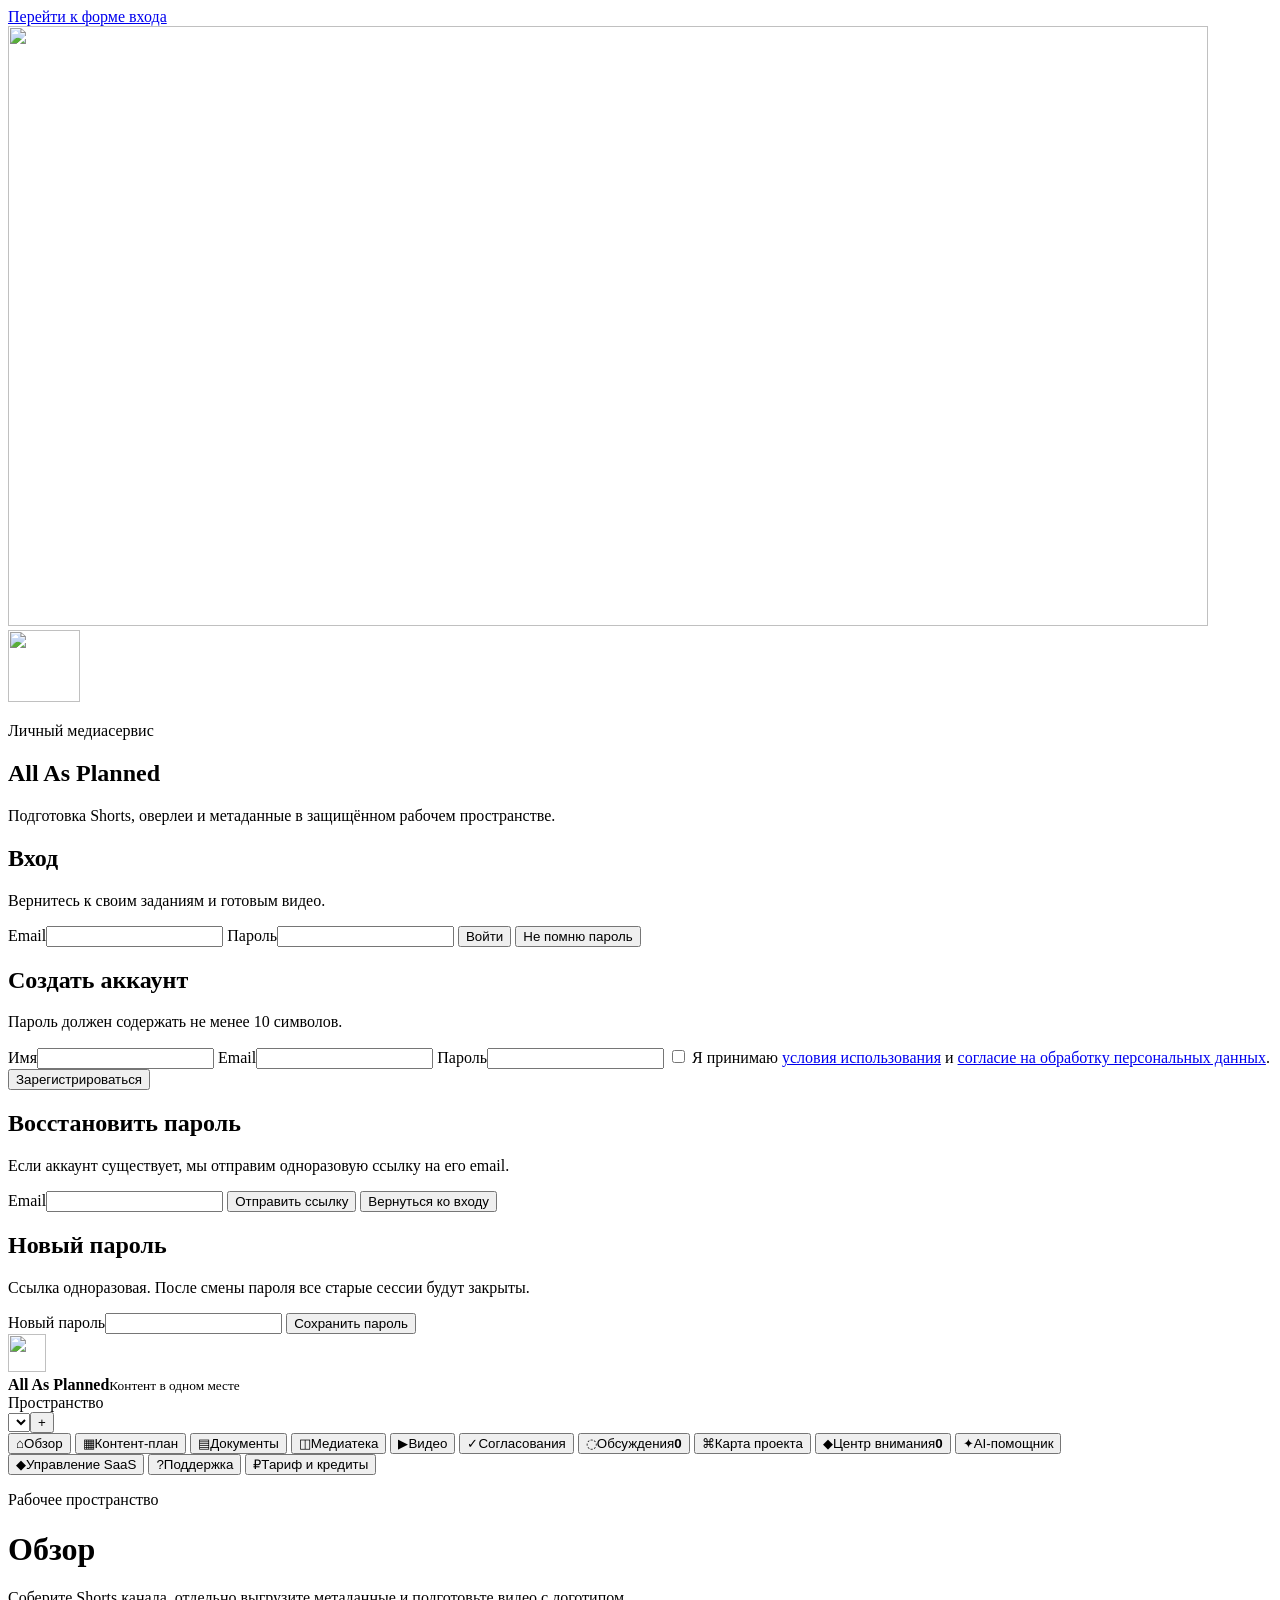
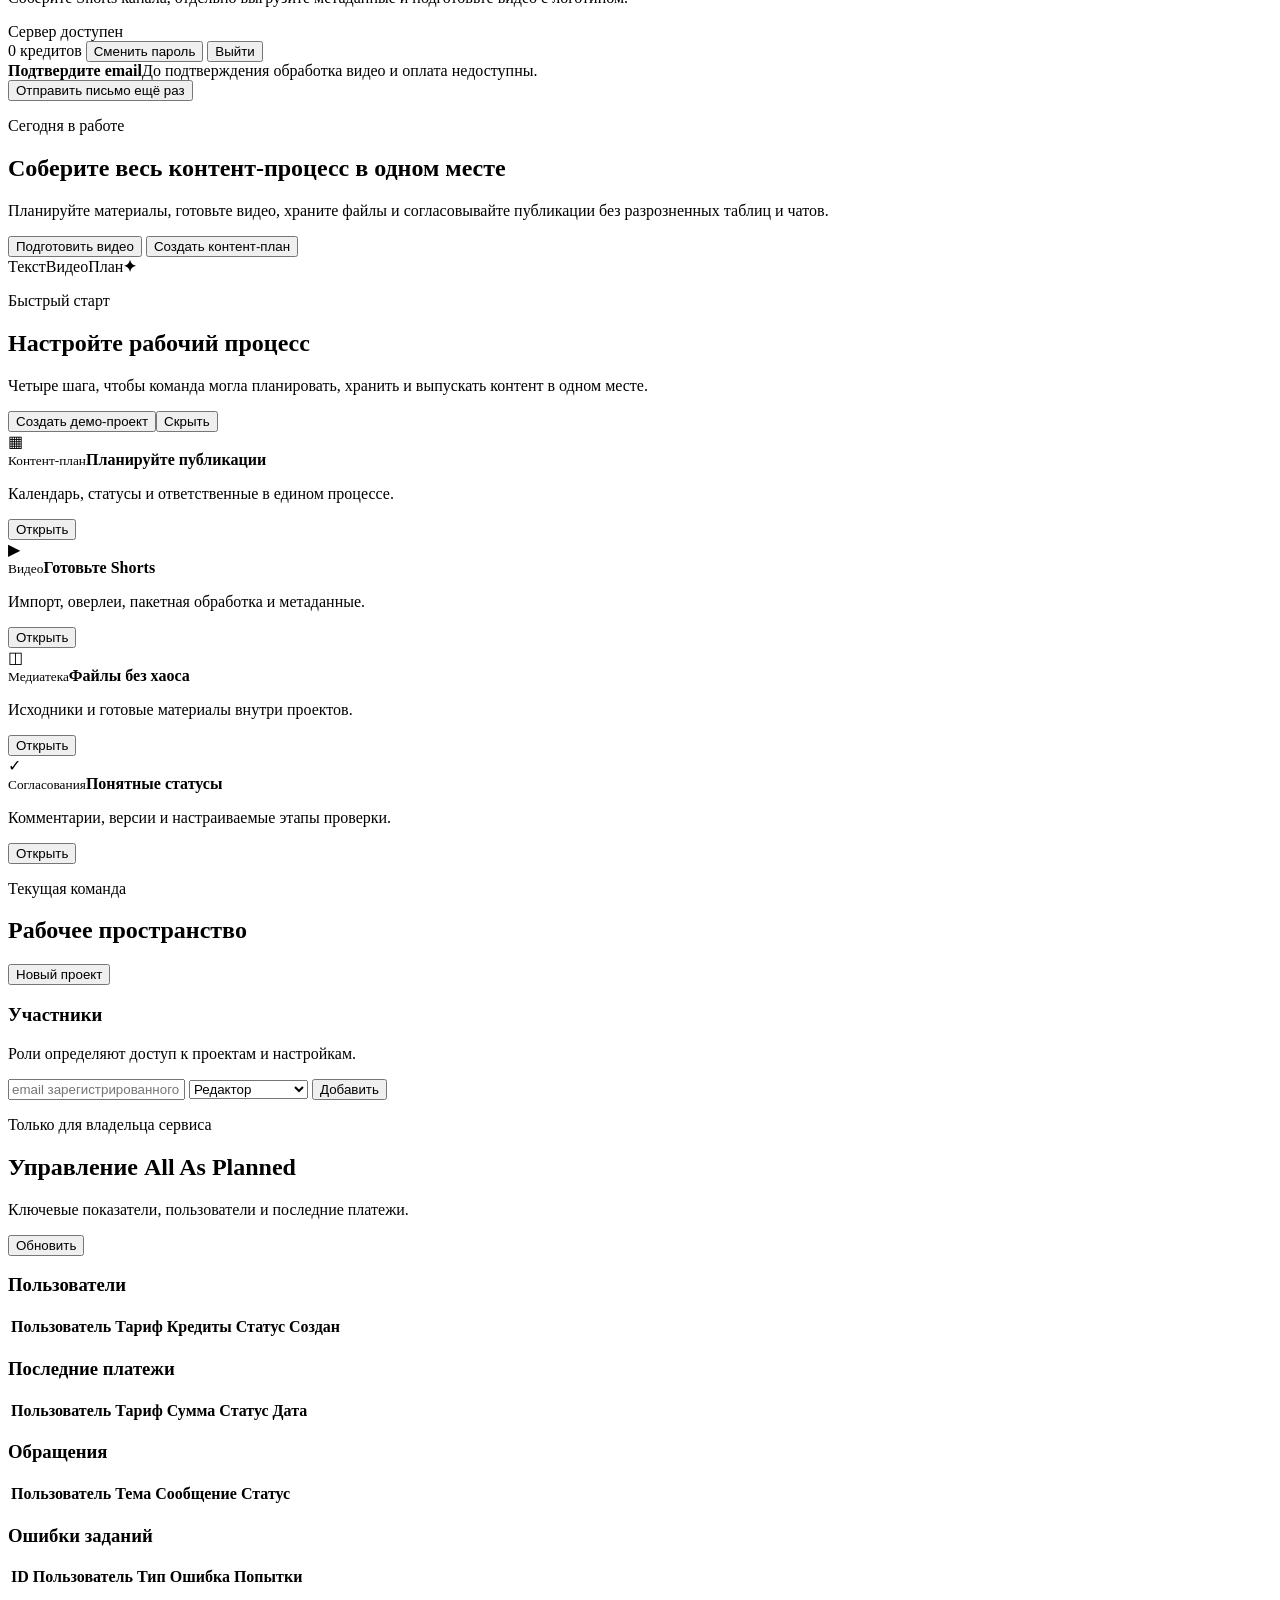
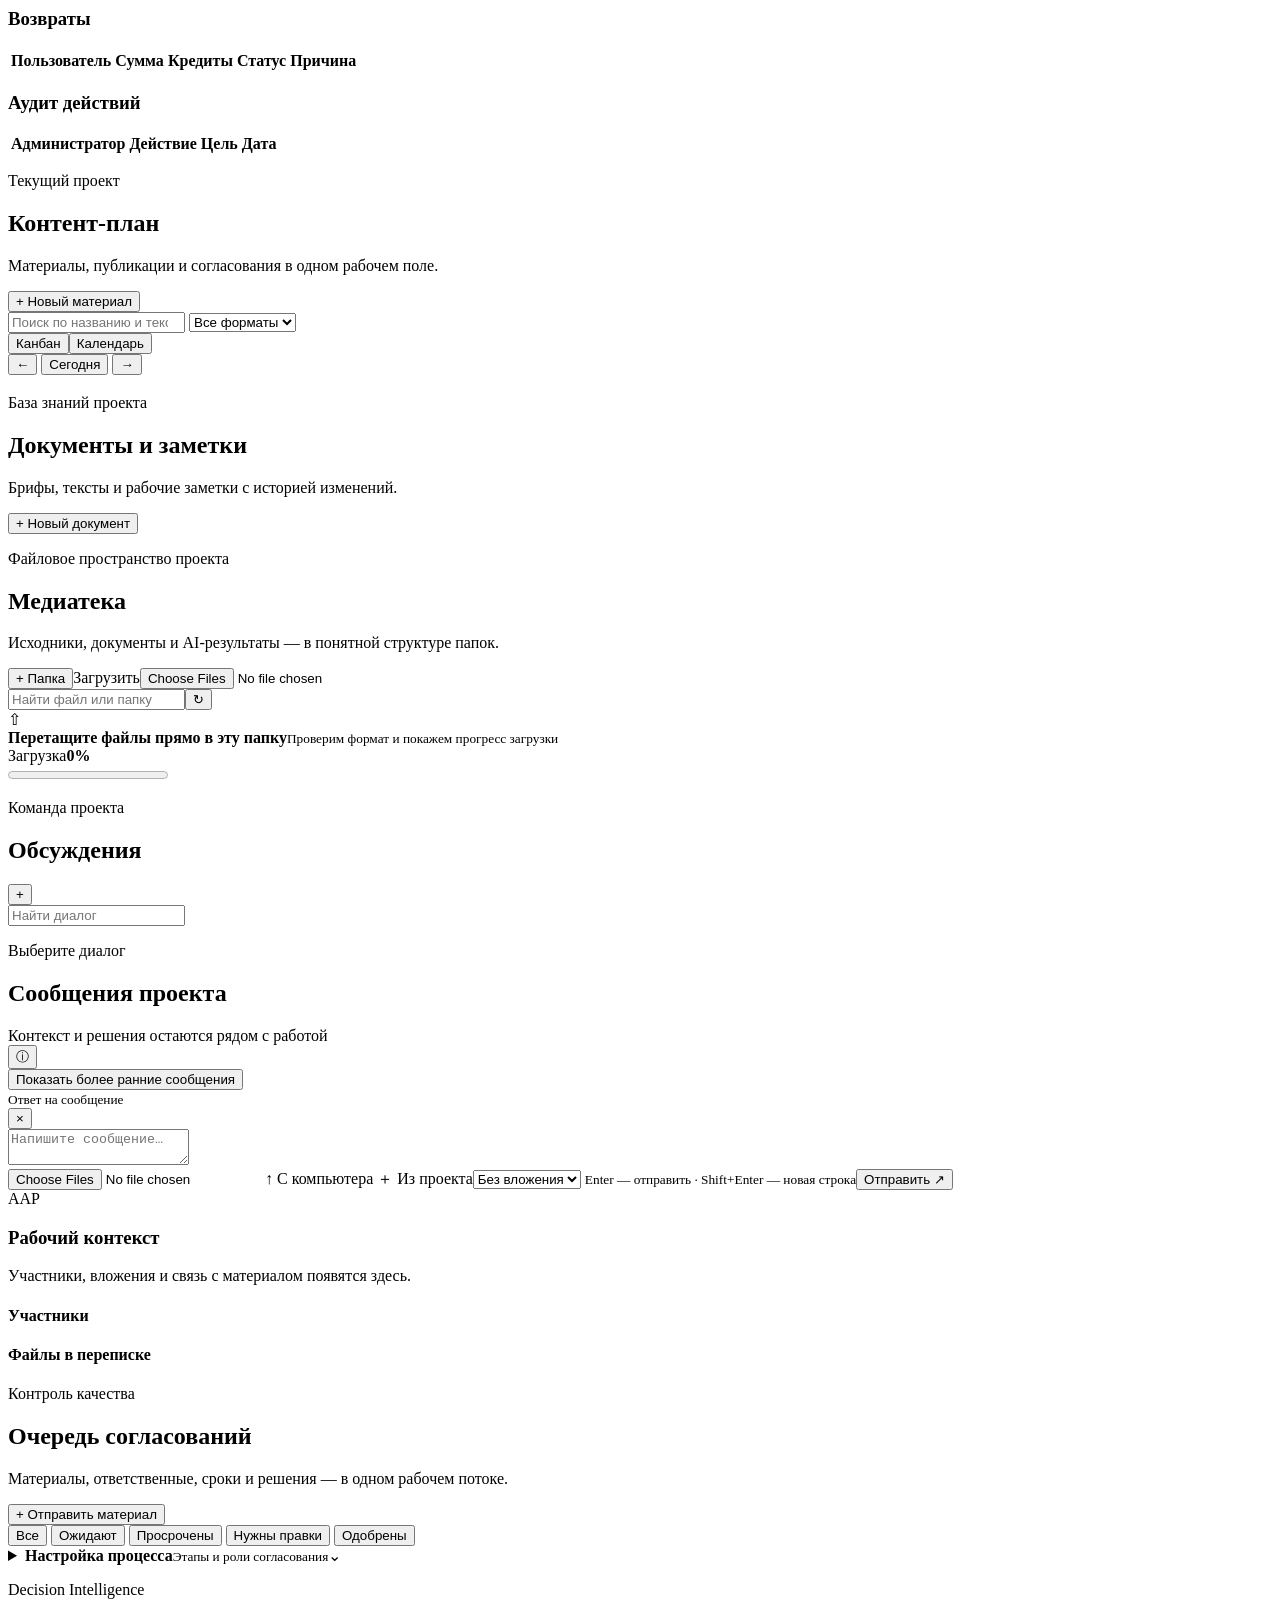
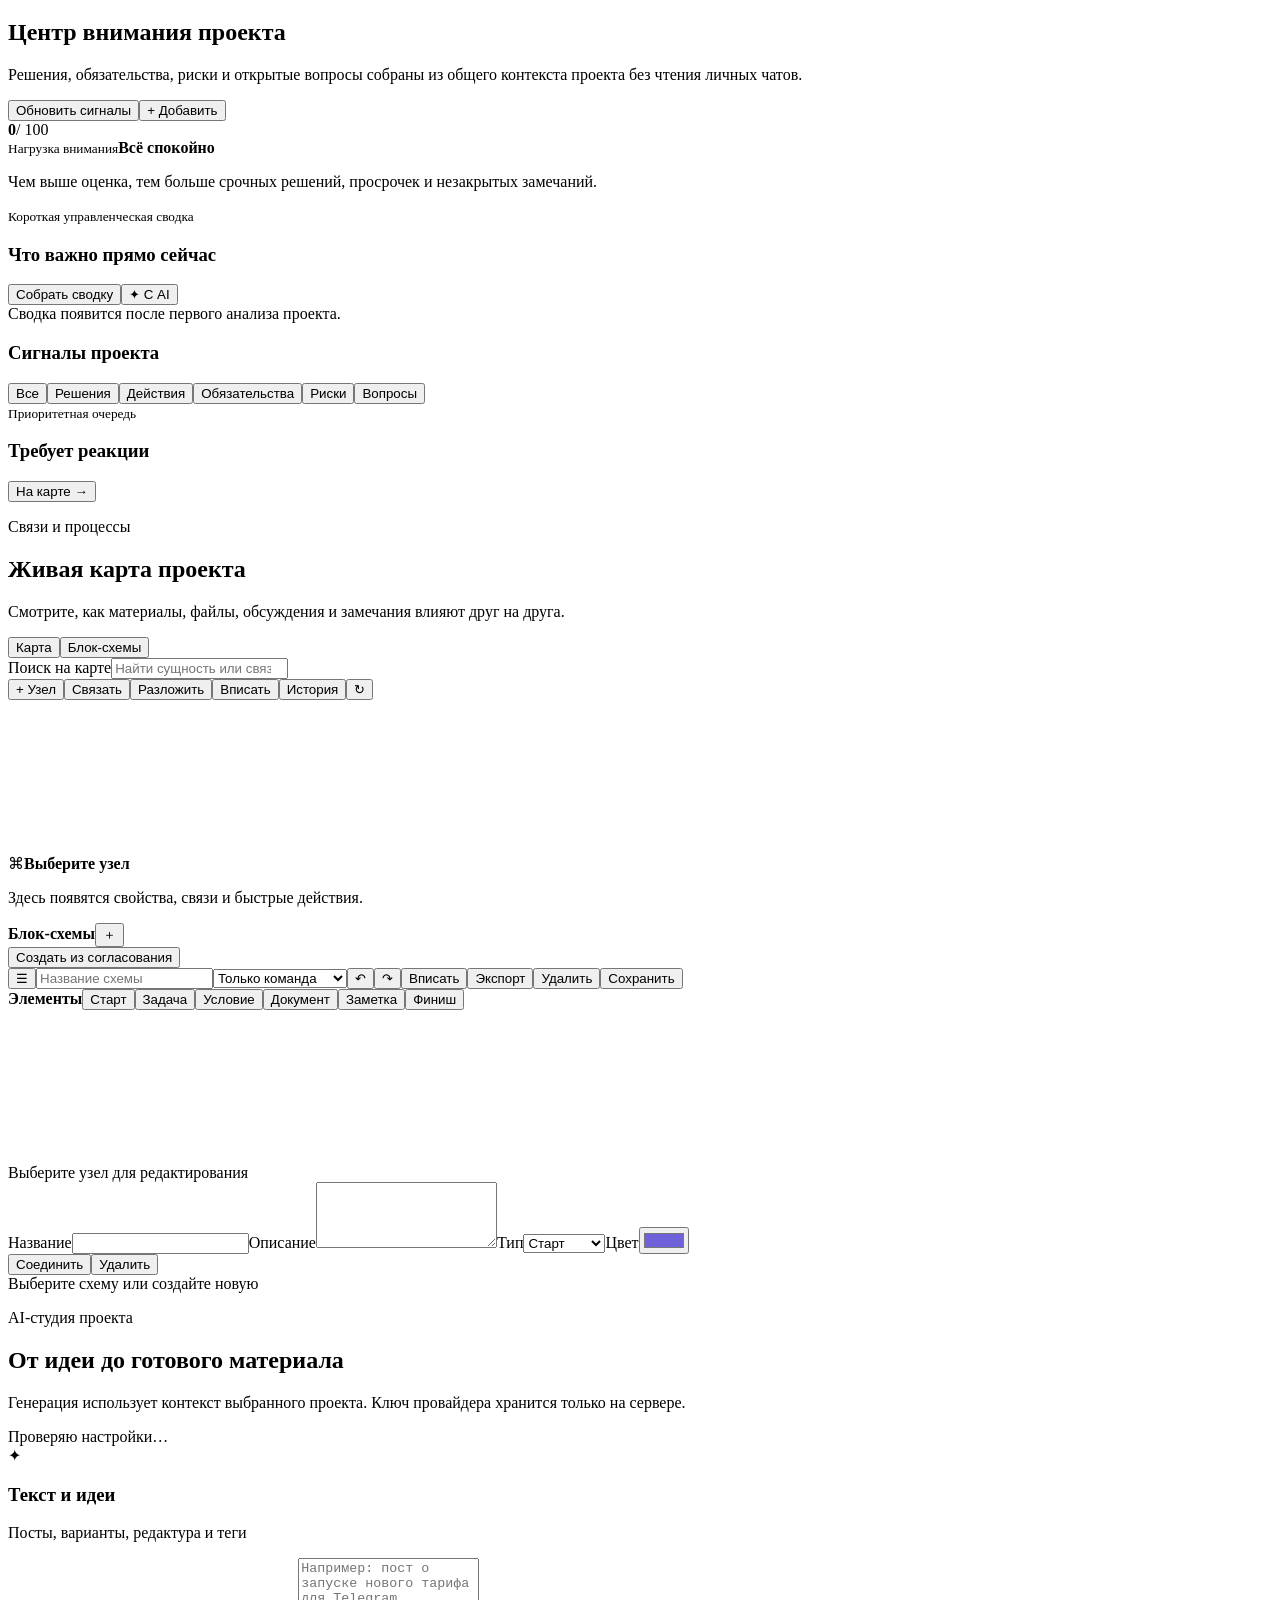
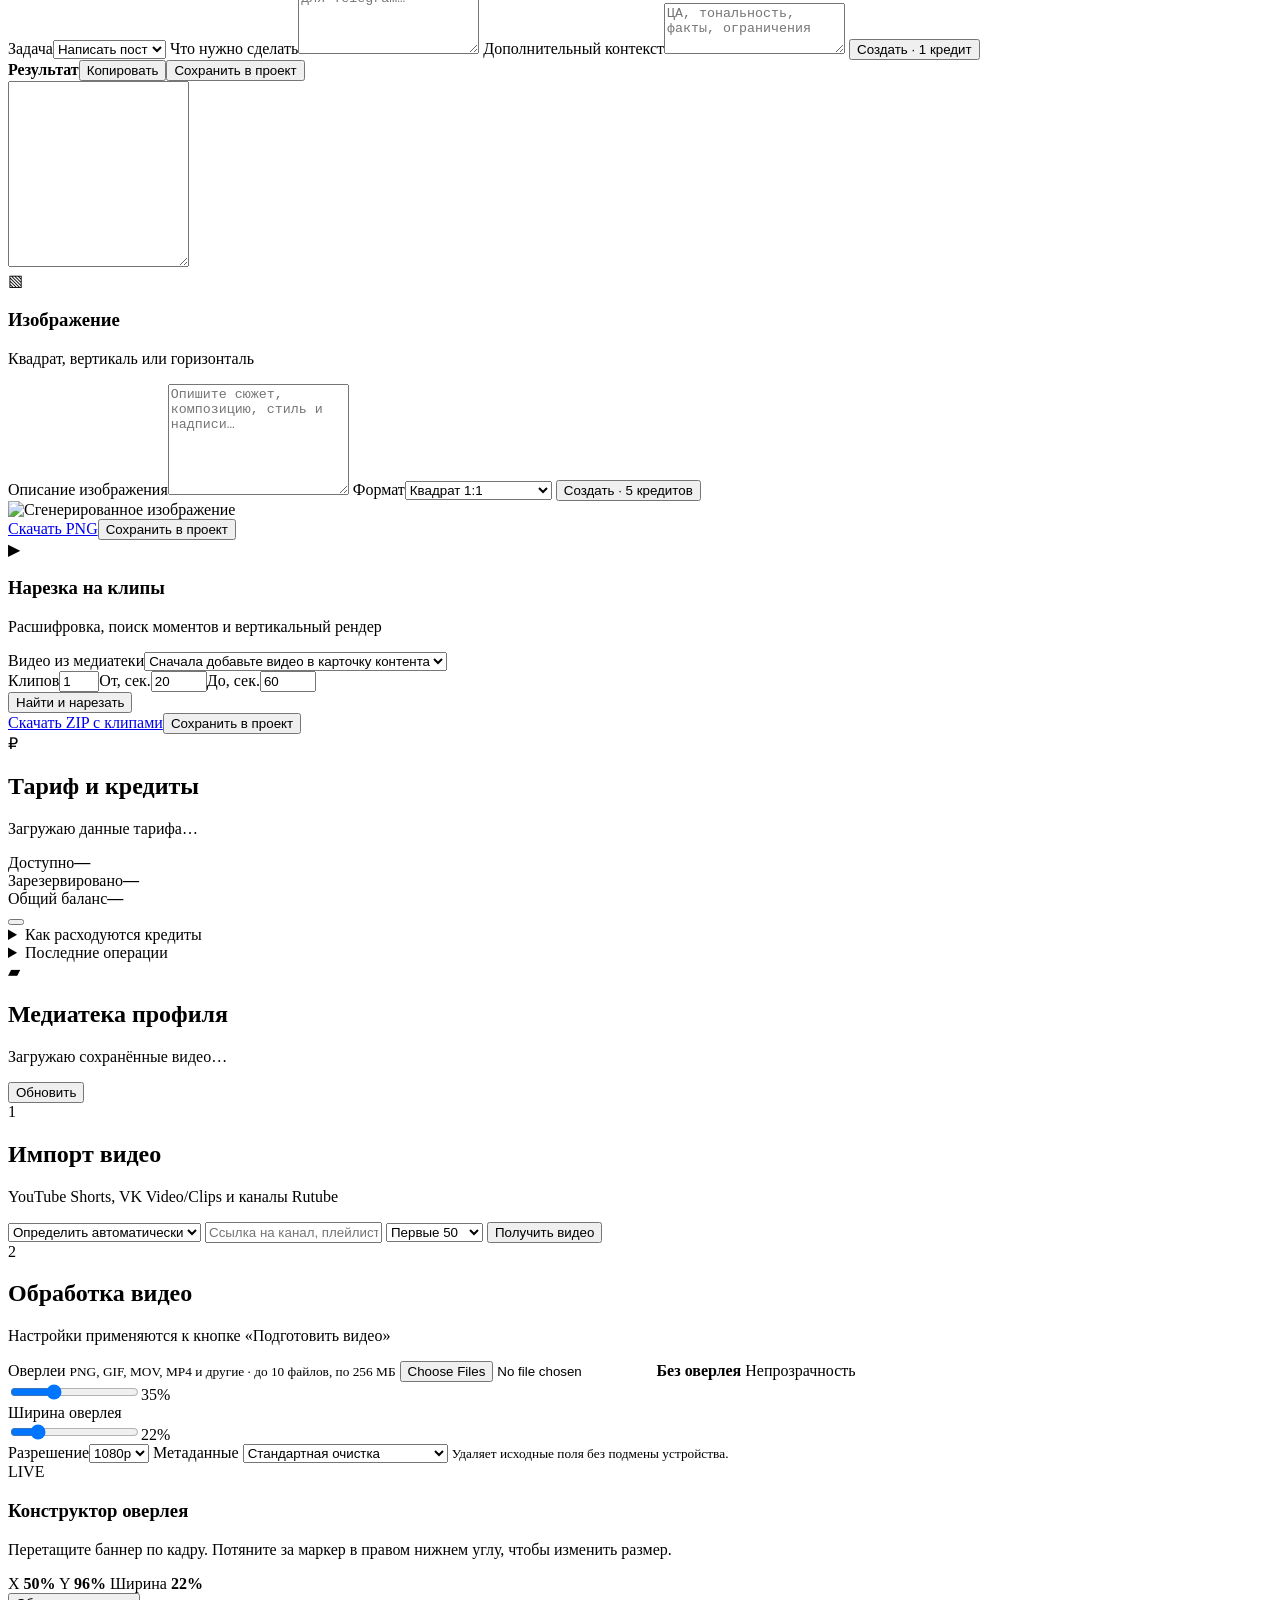
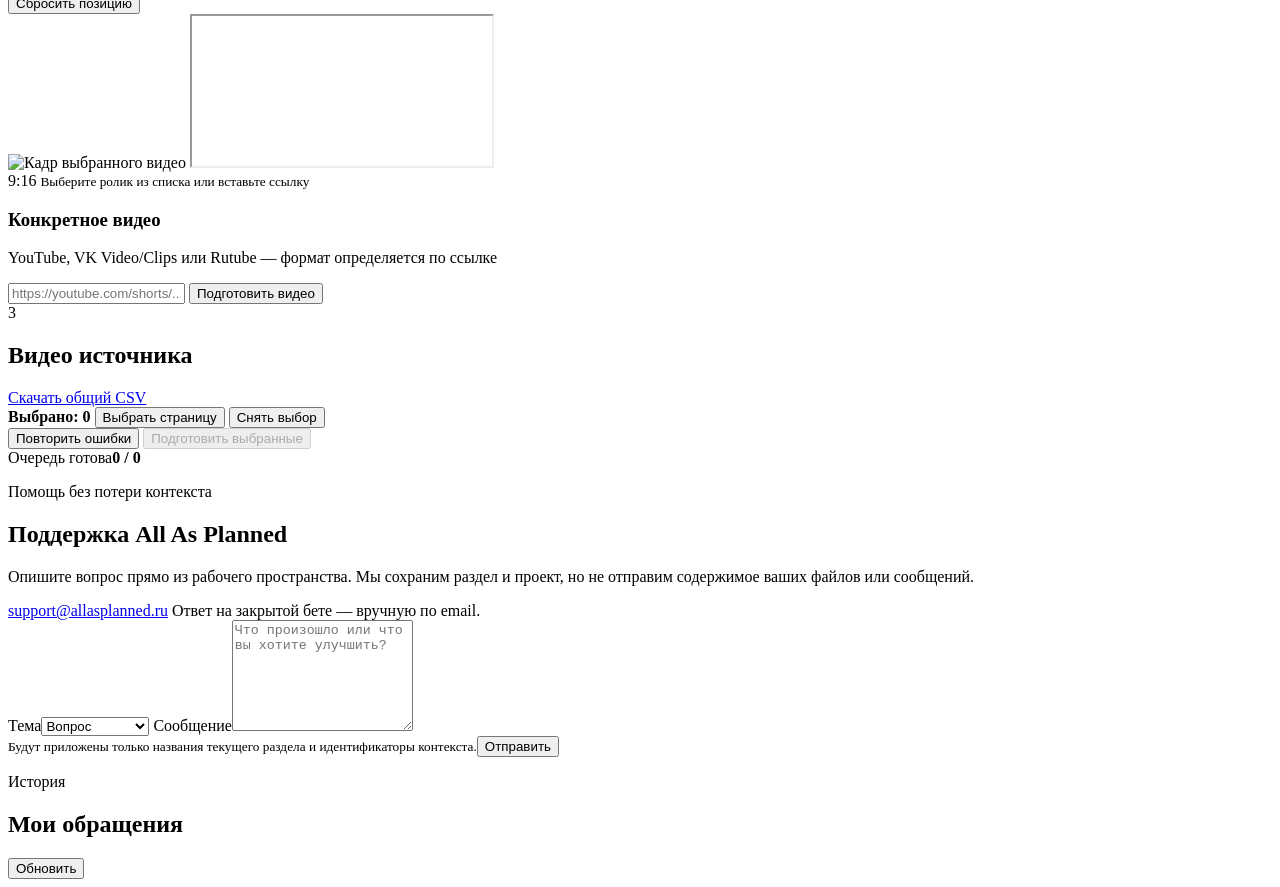
==== commit 7d819bcf: "Meter AI usage by real cost drivers" ====
--- a/web/index.html
+++ b/web/index.html
@@ -24,6 +24,7 @@
   <link rel="stylesheet" href="/assets/asset-viewer.css">
   <link rel="stylesheet" href="/assets/asset-reviews.css">
   <link rel="stylesheet" href="/assets/approvals.css">
+  <link rel="stylesheet" href="/assets/documents.css">
   <link rel="stylesheet" href="/assets/project-graph.css">
   <link rel="stylesheet" href="/assets/project-graph-editor.css">
   <link rel="stylesheet" href="/assets/decision-intelligence.css">
@@ -38,6 +39,7 @@
   <link rel="stylesheet" href="/assets/app-polish.css">
   <link rel="stylesheet" href="/assets/brand-graphics.css">
   <link rel="stylesheet" href="/assets/performance.css">
+  <link rel="stylesheet" href="/assets/readability.css">
 </head>
 <body>
   <a id="skip-link" class="skip-link" href="#auth-screen">Перейти к форме входа</a>
@@ -404,6 +406,10 @@
       <div id="billing-limits" class="billing-limits" aria-live="polite"></div>
       <div id="billing-plans" class="plan-grid" aria-live="polite"></div>
       <button id="billing-subscription-action" class="ghost hidden" type="button" aria-label="Управление подпиской"></button>
+      <details class="credit-rates-box">
+        <summary>Как расходуются кредиты</summary>
+        <div id="billing-credit-rates" class="credit-rates-list" aria-live="polite"></div>
+      </details>
       <details class="ledger-box">
         <summary>Последние операции</summary>
         <div id="billing-ledger" class="ledger-list"></div>
@@ -661,6 +667,51 @@
       <div id="change-password-status" class="auth-status" aria-live="polite"></div>
     </form>
   </dialog>
+  <dialog id="document-editor-dialog" class="document-editor-dialog">
+    <section class="document-editor-shell">
+      <header class="document-editor-head">
+        <button id="document-editor-close" class="icon-button" type="button" aria-label="Закрыть редактор">←</button>
+        <input id="document-editor-title" type="text" maxlength="240" aria-label="Название документа">
+        <span id="document-save-status" class="document-save-status" aria-live="polite">Сохранено</span>
+        <div class="document-mode-switch" role="group" aria-label="Режим документа">
+          <button class="active" type="button" data-document-mode="edit">Редактирование</button>
+          <button type="button" data-document-mode="read">Чтение</button>
+        </div>
+      </header>
+      <div class="document-editor-body">
+        <main class="document-canvas">
+          <nav id="document-format-toolbar" class="document-format-toolbar" aria-label="Форматирование">
+            <button type="button" data-document-markdown="**|**"><strong>Ж</strong></button>
+            <button type="button" data-document-markdown="## |">H2</button>
+            <button type="button" data-document-markdown="- |">Список</button>
+            <button type="button" data-document-markdown="[|](https://)">Ссылка</button>
+            <span></span>
+            <button id="document-selection-comment" type="button">+ Комментарий к выделению</button>
+          </nav>
+          <textarea id="document-editor-body-input" maxlength="2000000" spellcheck="true" aria-label="Текст документа" placeholder="Начните писать документ…"></textarea>
+          <article id="document-reader" class="document-reader hidden" aria-label="Режим чтения"></article>
+          <footer class="document-editor-footer"><span id="document-word-count">0 слов</span><span id="document-revision-label">Версия 1</span></footer>
+        </main>
+        <aside class="document-side-panel">
+          <nav class="document-side-tabs" role="tablist">
+            <button class="active" type="button" role="tab" data-document-panel="comments">Комментарии <span id="document-open-comments">0</span></button>
+            <button type="button" role="tab" data-document-panel="history">Версии</button>
+          </nav>
+          <section id="document-comments-panel" class="document-panel">
+            <form id="document-comment-form">
+              <div id="document-comment-context" class="document-comment-context hidden"></div>
+              <textarea id="document-comment-body" rows="3" maxlength="10000" placeholder="Оставьте замечание или вопрос" aria-label="Новый комментарий" required></textarea>
+              <div><button id="document-comment-context-clear" class="text-button hidden" type="button">Сбросить привязку</button><button class="primary" type="submit">Добавить</button></div>
+            </form>
+            <div id="document-comments-list" class="document-comments-list" aria-live="polite"></div>
+          </section>
+          <section id="document-history-panel" class="document-panel hidden">
+            <div id="document-revisions-list" class="document-revisions-list" aria-live="polite"></div>
+          </section>
+        </aside>
+      </div>
+    </section>
+  </dialog>
   <dialog id="approval-request-dialog" class="account-dialog approval-request-dialog">
     <form id="approval-request-form">
       <header><div><p class="eyebrow">Новый круг</p><h2>Отправить на согласование</h2></div><button id="approval-request-close" class="icon-button" type="button" aria-label="Закрыть">×</button></header>
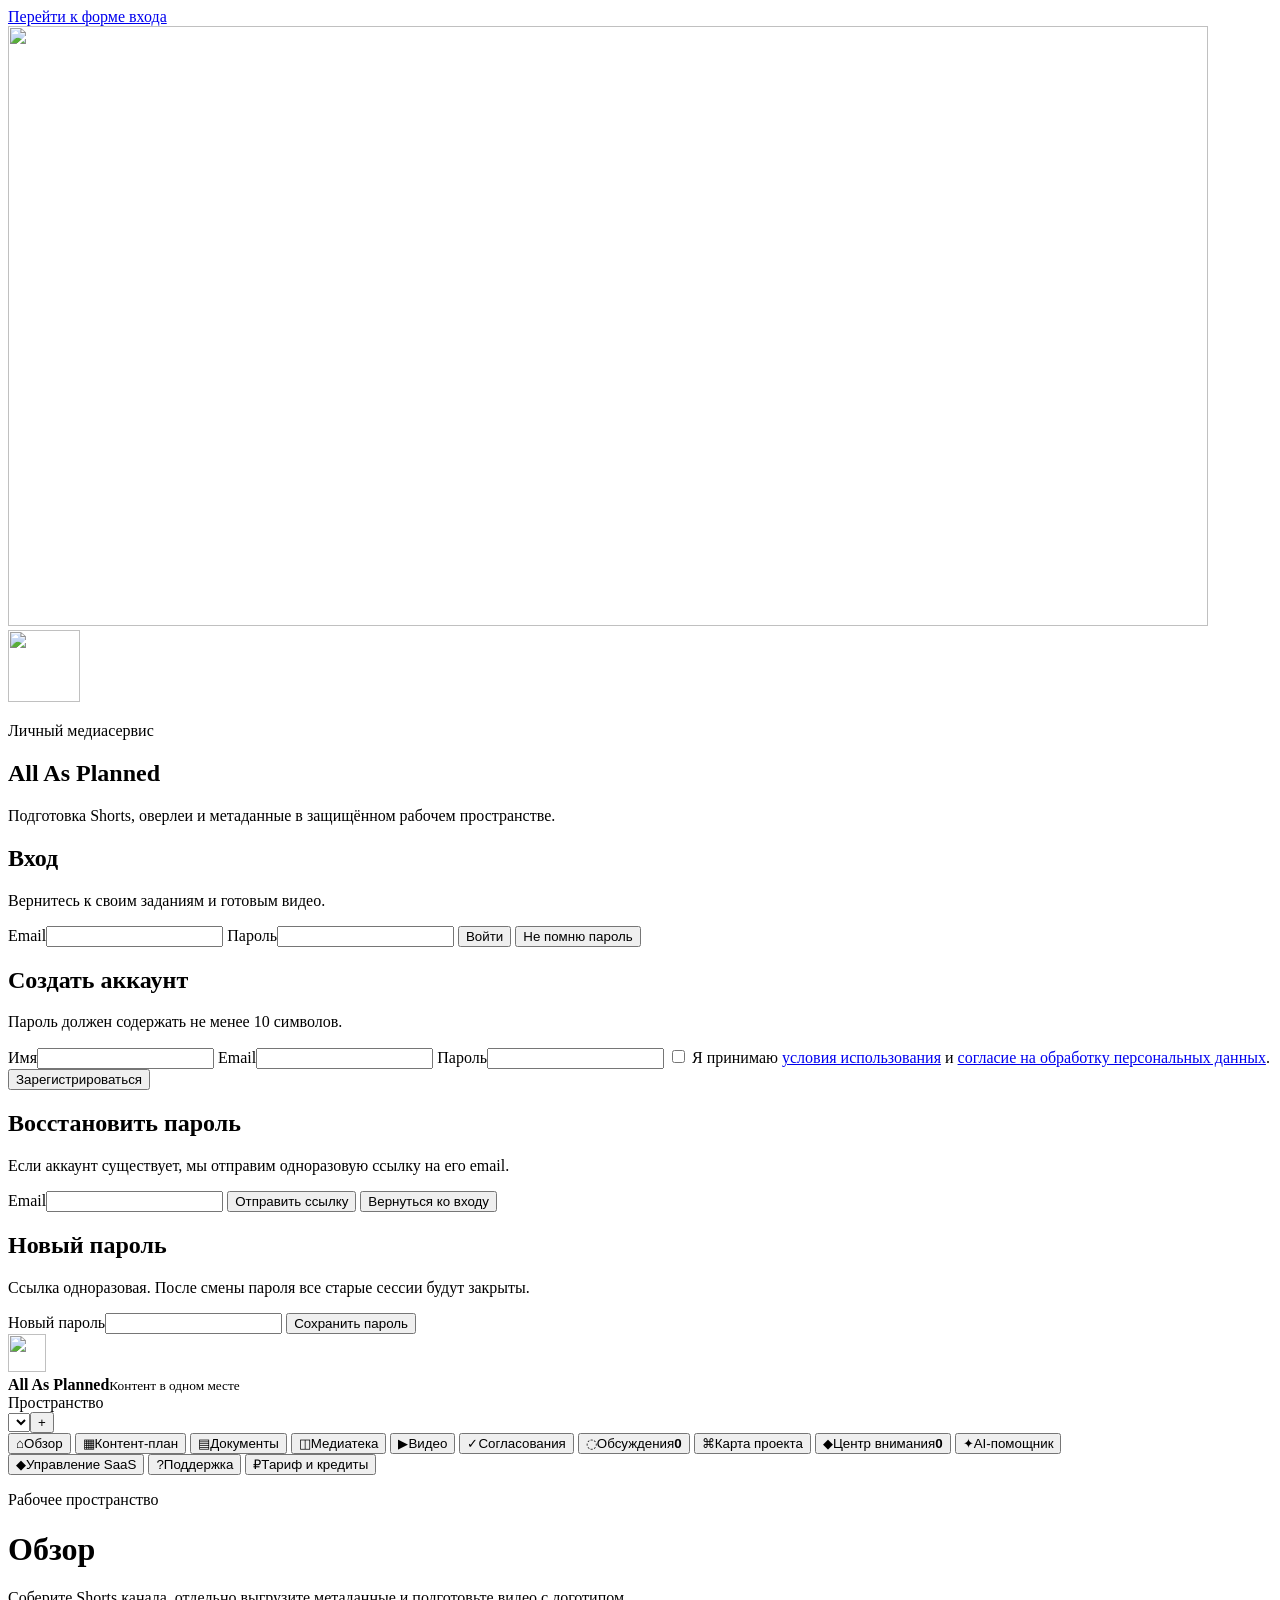
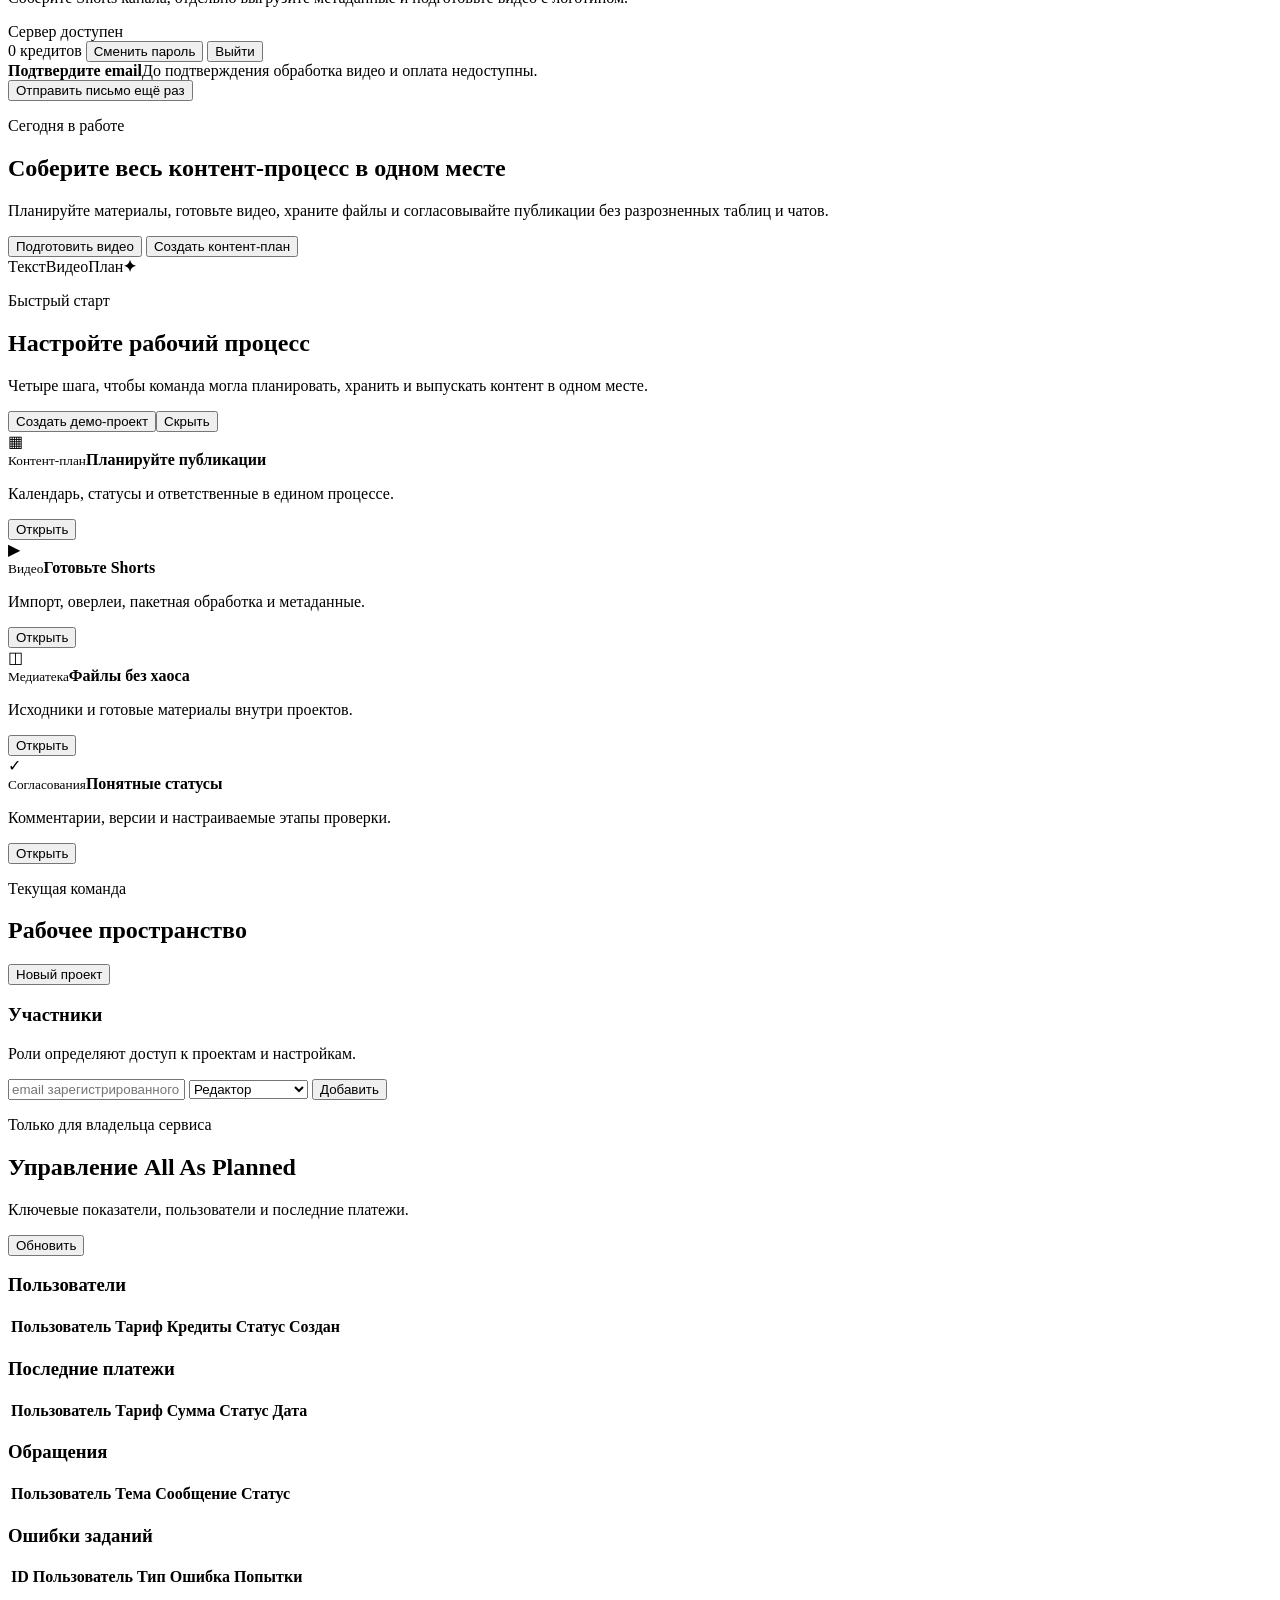
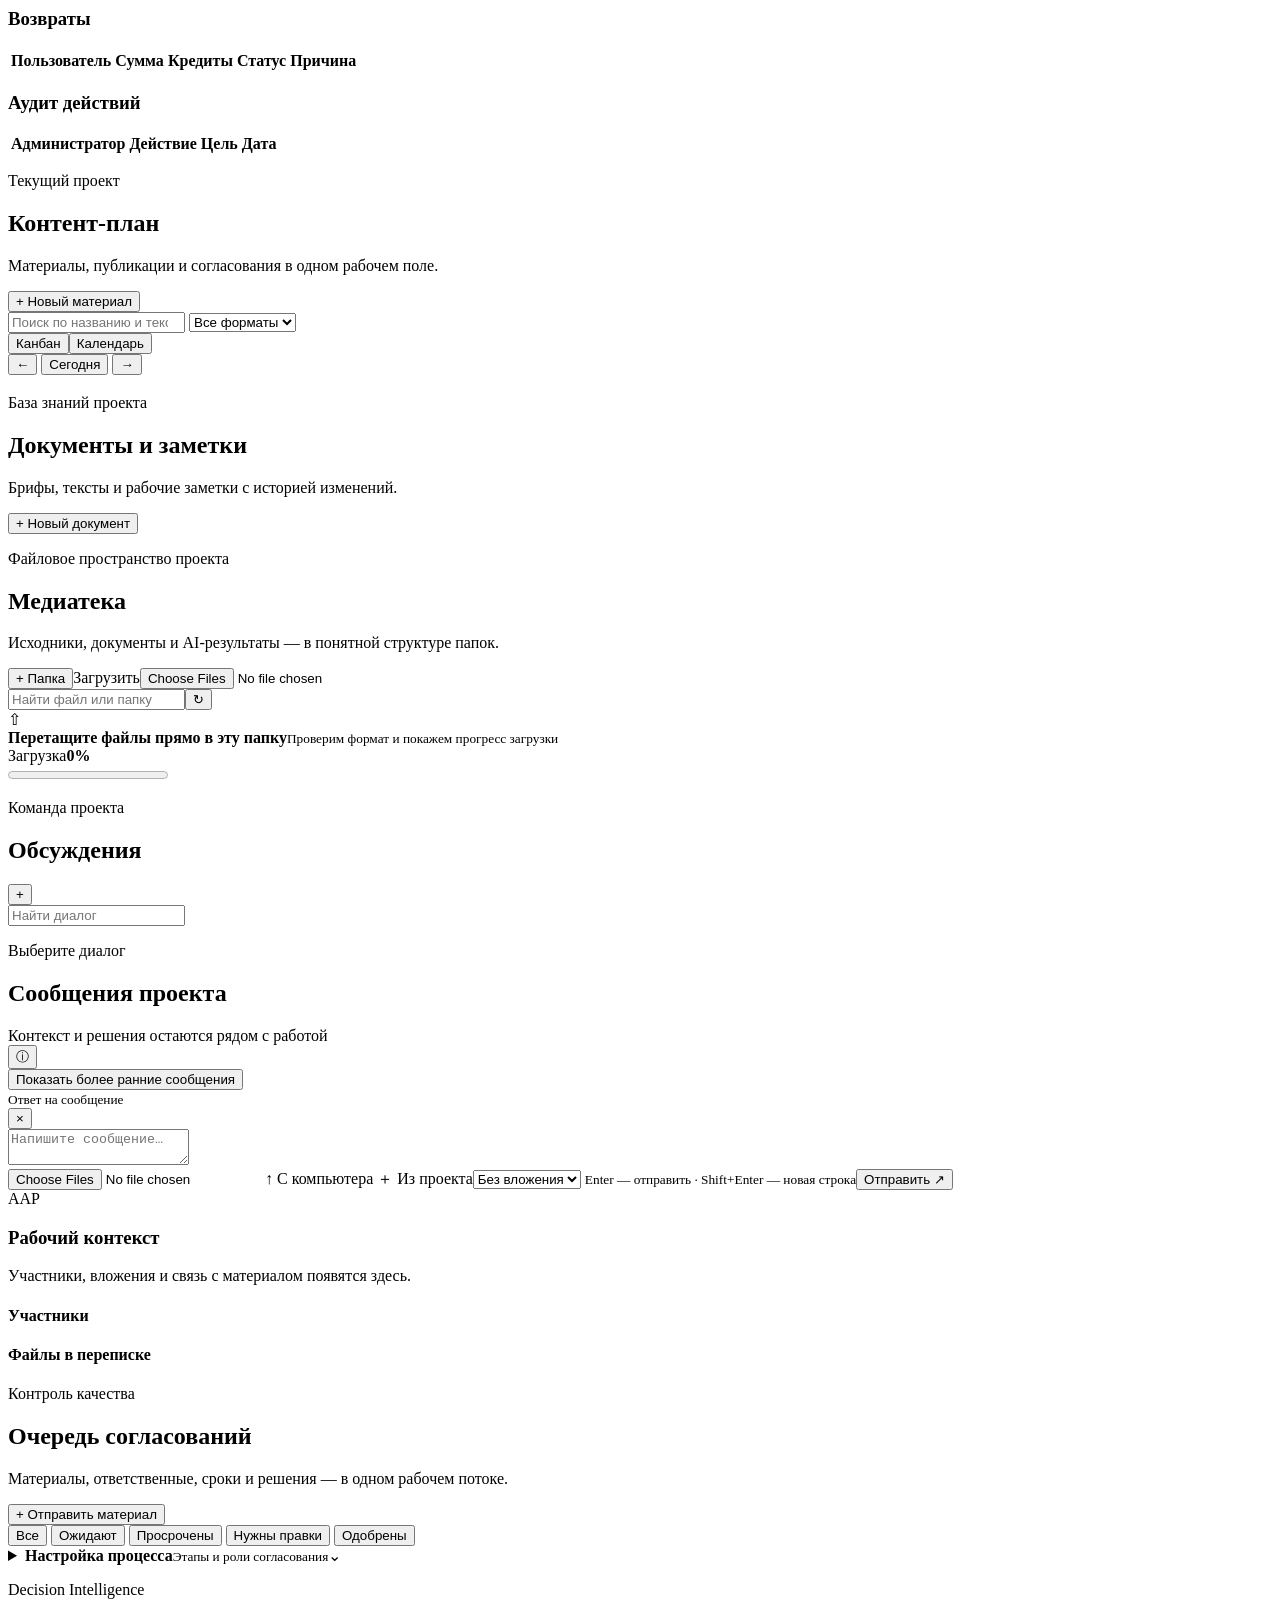
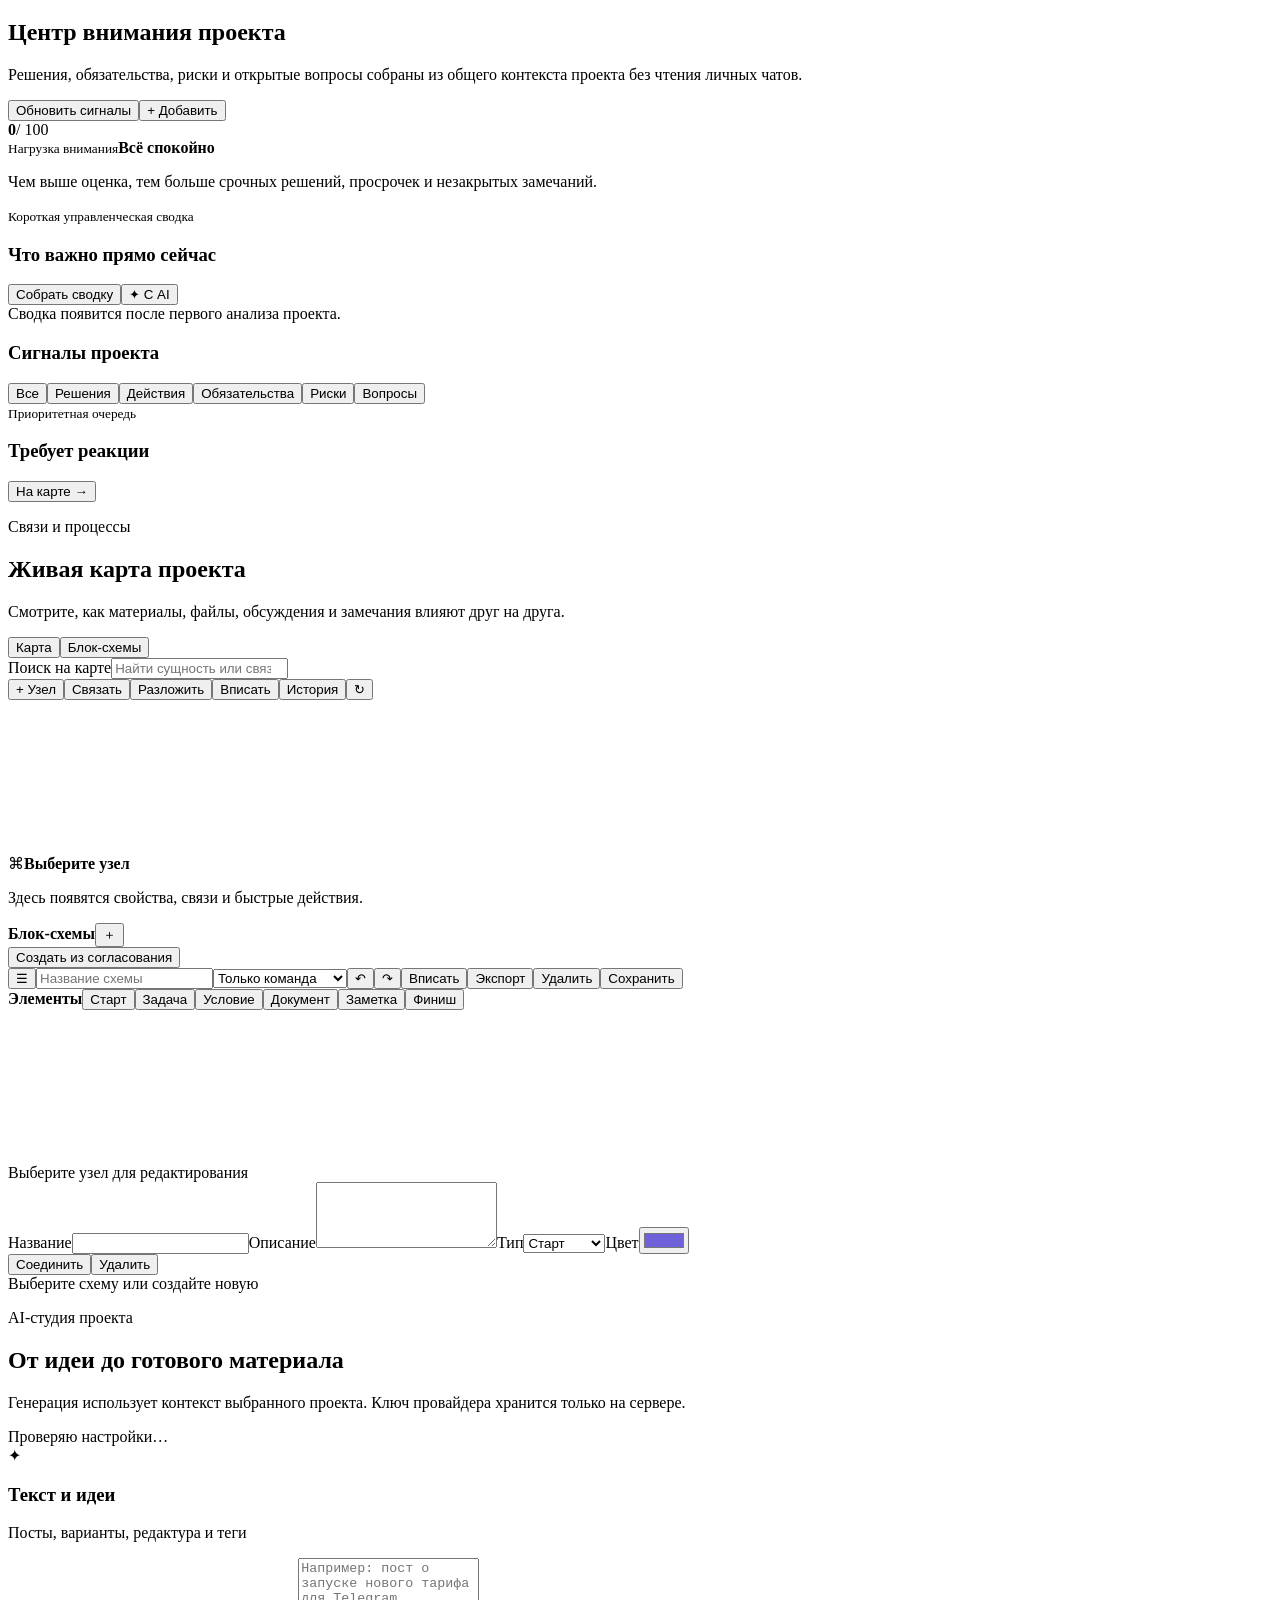
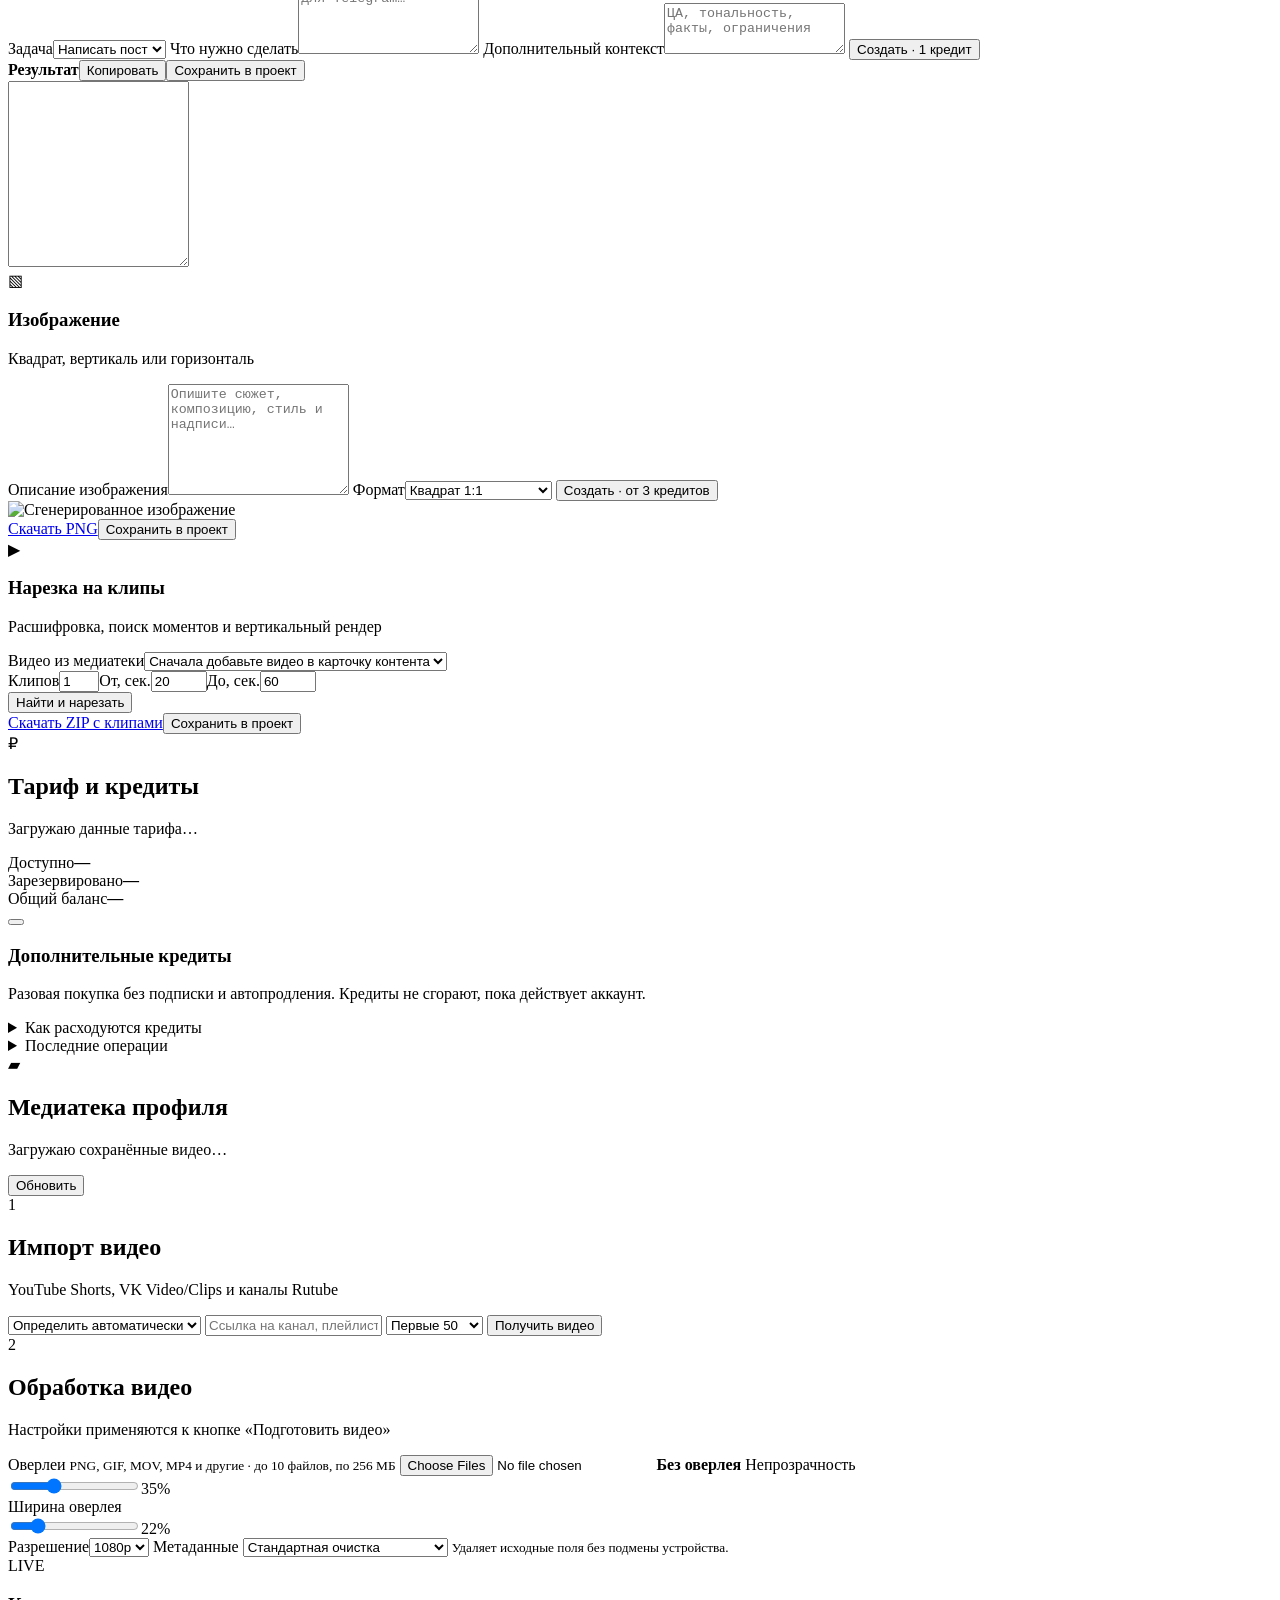
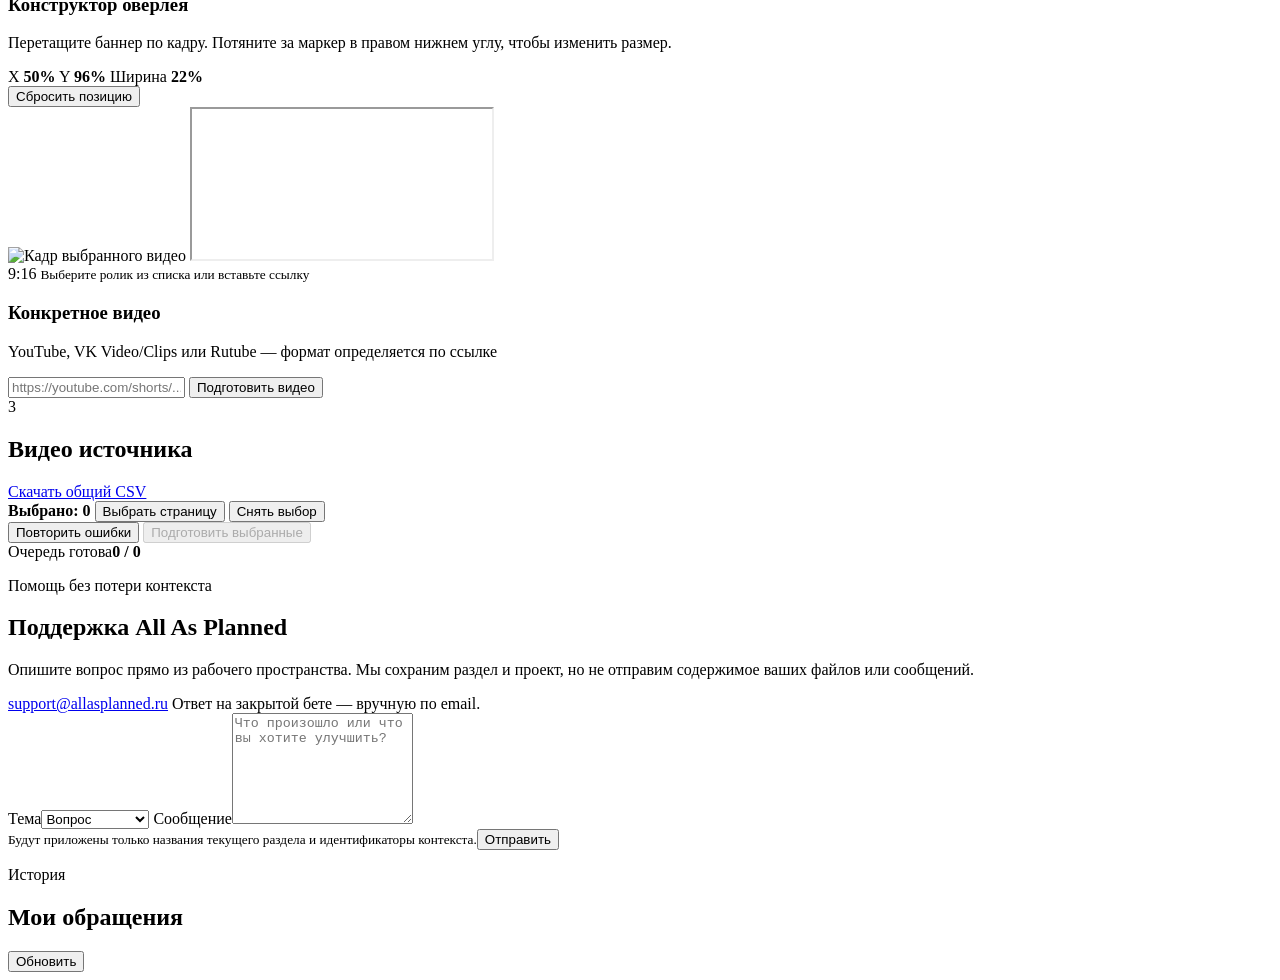
==== commit d4c365e2: "Complete commercial billing packages" ====
--- a/web/index.html
+++ b/web/index.html
@@ -376,7 +376,7 @@
           <div class="ai-card-title"><span>▧</span><div><h3>Изображение</h3><p>Квадрат, вертикаль или горизонталь</p></div></div>
           <label><span>Описание изображения</span><textarea id="ai-image-prompt" rows="7" maxlength="8000" required placeholder="Опишите сюжет, композицию, стиль и надписи…"></textarea></label>
           <label><span>Формат</span><select id="ai-image-size"><option value="1024x1024">Квадрат 1:1</option><option value="1024x1536">Вертикальный 2:3</option><option value="1536x1024">Горизонтальный 3:2</option></select></label>
-          <button class="primary" type="submit">Создать · 5 кредитов</button>
+          <button class="primary" type="submit">Создать · от 3 кредитов</button>
           <div id="ai-image-status" class="status hidden" aria-live="polite"></div>
           <div id="ai-image-result" class="ai-image-result hidden"><img alt="Сгенерированное изображение" decoding="async"><div><a class="primary" href="#">Скачать PNG</a><button class="ghost" type="button" data-save-ai="image">Сохранить в проект</button></div></div>
         </form>
@@ -406,6 +406,12 @@
       <div id="billing-limits" class="billing-limits" aria-live="polite"></div>
       <div id="billing-plans" class="plan-grid" aria-live="polite"></div>
       <button id="billing-subscription-action" class="ghost hidden" type="button" aria-label="Управление подпиской"></button>
+      <section class="credit-packages-section">
+        <div class="credit-packages-heading">
+          <div><h3>Дополнительные кредиты</h3><p>Разовая покупка без подписки и автопродления. Кредиты не сгорают, пока действует аккаунт.</p></div>
+        </div>
+        <div id="billing-credit-packages" class="credit-package-grid" aria-live="polite"></div>
+      </section>
       <details class="credit-rates-box">
         <summary>Как расходуются кредиты</summary>
         <div id="billing-credit-rates" class="credit-rates-list" aria-live="polite"></div>
@@ -729,14 +735,14 @@
   </dialog>
   <dialog id="checkout-dialog" class="account-dialog checkout-dialog">
     <form id="checkout-confirm-form">
-      <p class="eyebrow">Подтверждение подписки</p>
+      <p id="checkout-dialog-eyebrow" class="eyebrow">Подтверждение подписки</p>
       <h2 id="checkout-dialog-title">Тариф</h2>
       <div class="checkout-total">
         <span>К оплате сейчас</span>
         <strong id="checkout-dialog-price">—</strong>
-        <small>Далее — та же сумма каждый месяц</small>
-      </div>
-      <p class="checkout-copy">
+        <small id="checkout-dialog-renewal">Далее — та же сумма каждый месяц</small>
+      </div>
+      <p id="checkout-dialog-copy" class="checkout-copy">
         После первой оплаты способ оплаты будет сохранён в ЮKassa для ежемесячного
         продления. Автопродление можно отключить в любой момент на странице тарифа;
         доступ сохранится до конца оплаченного периода.
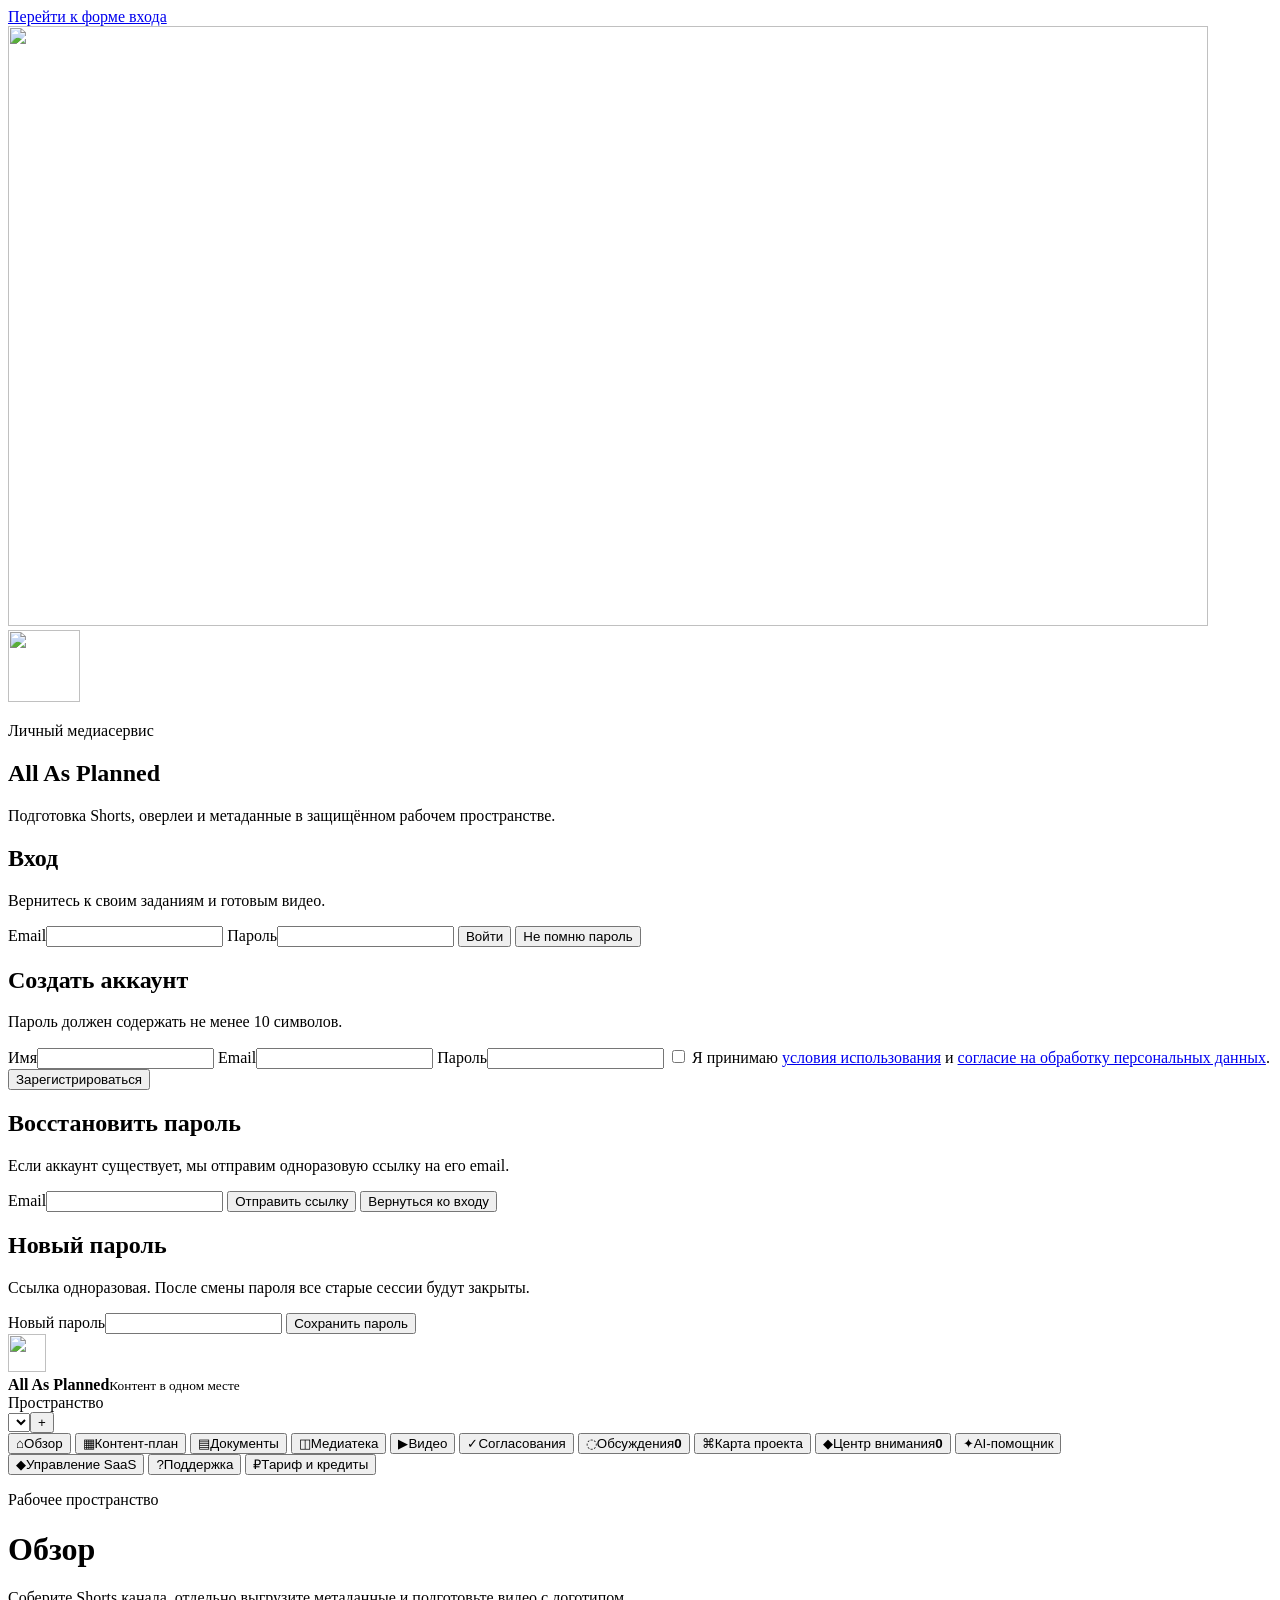
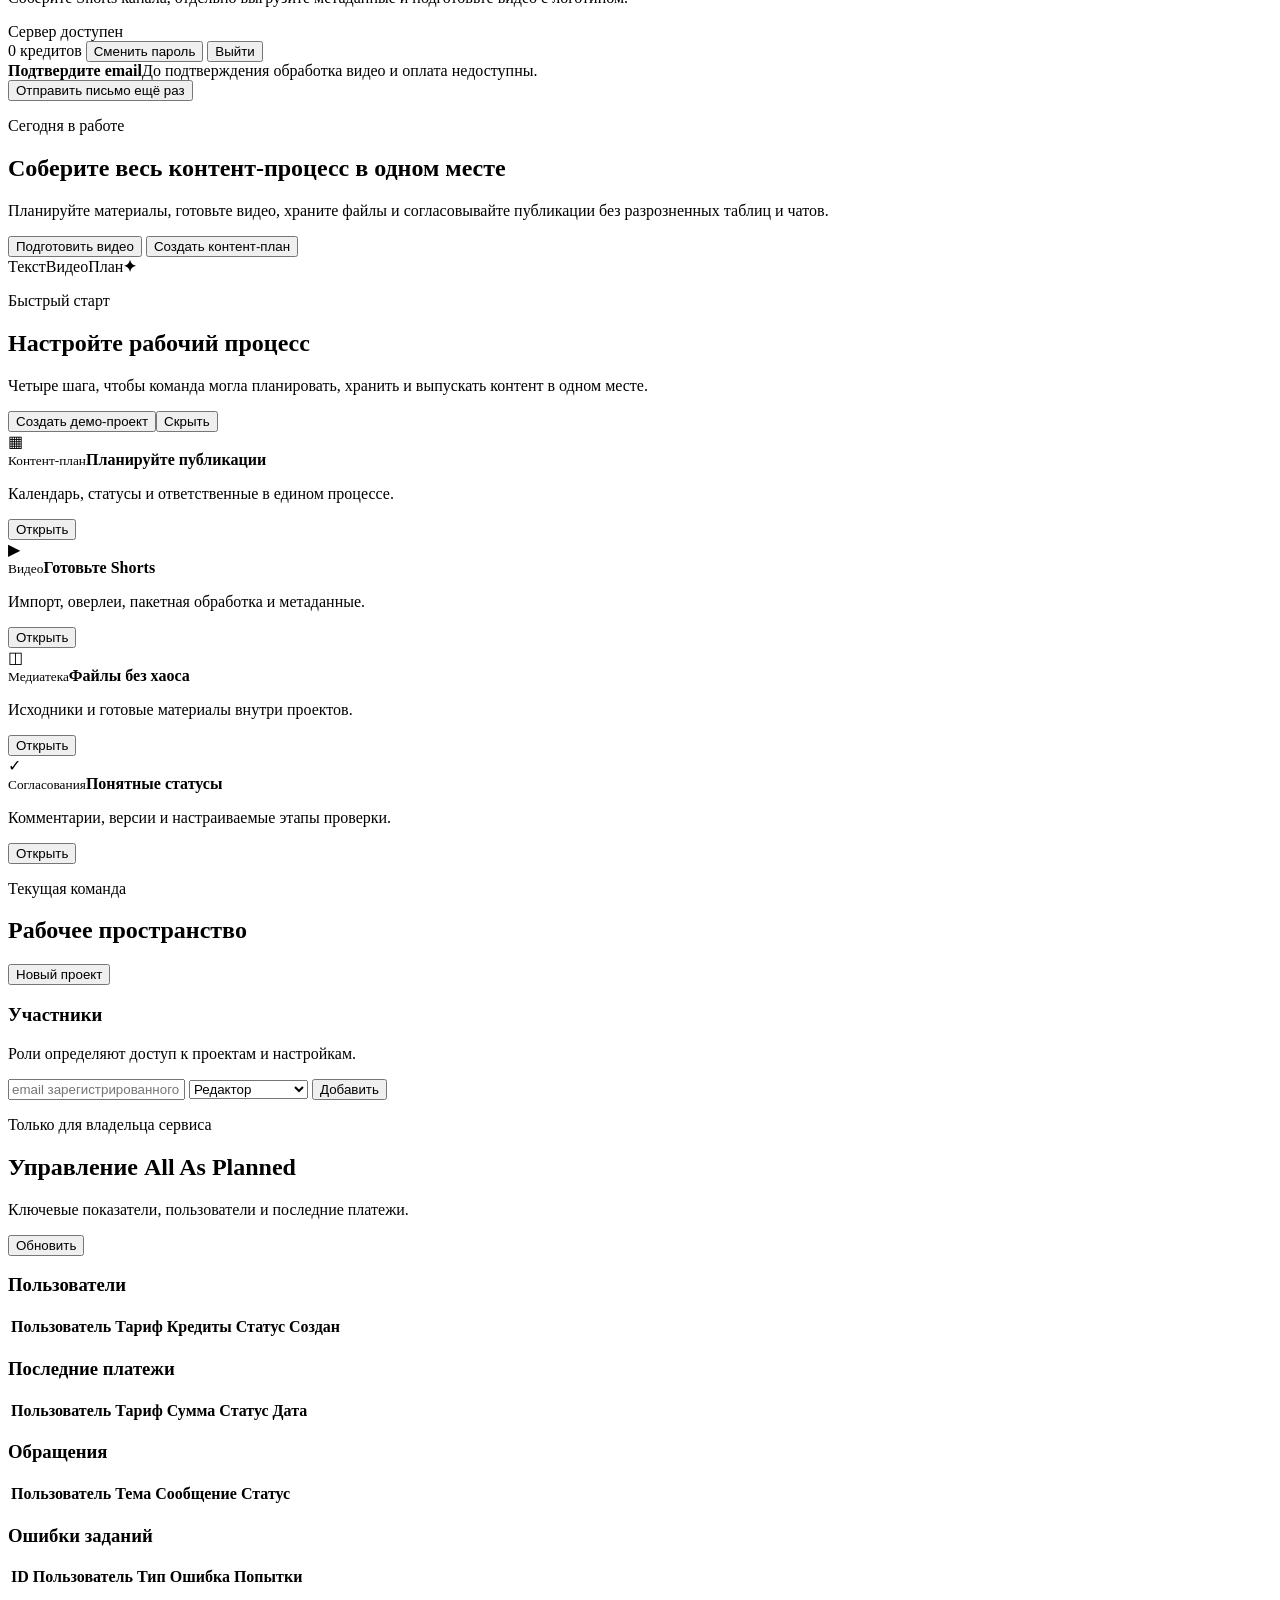
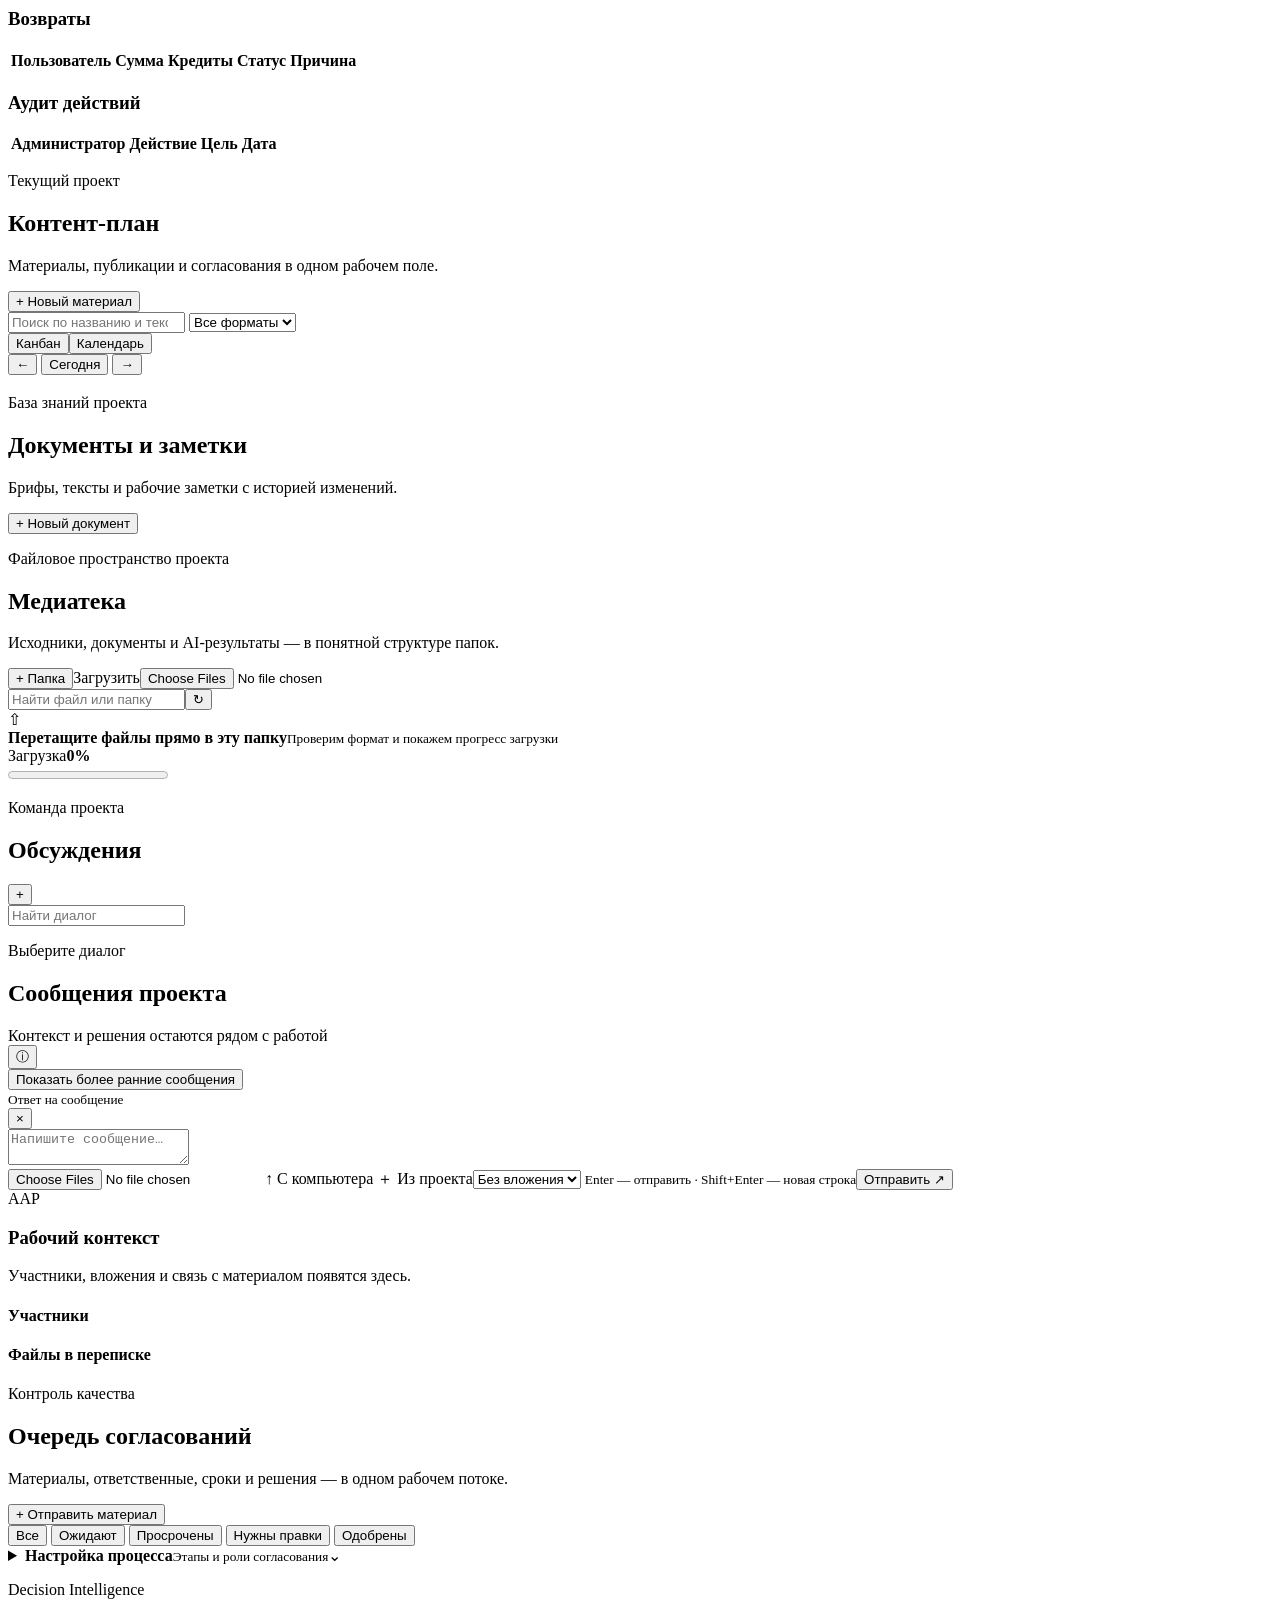
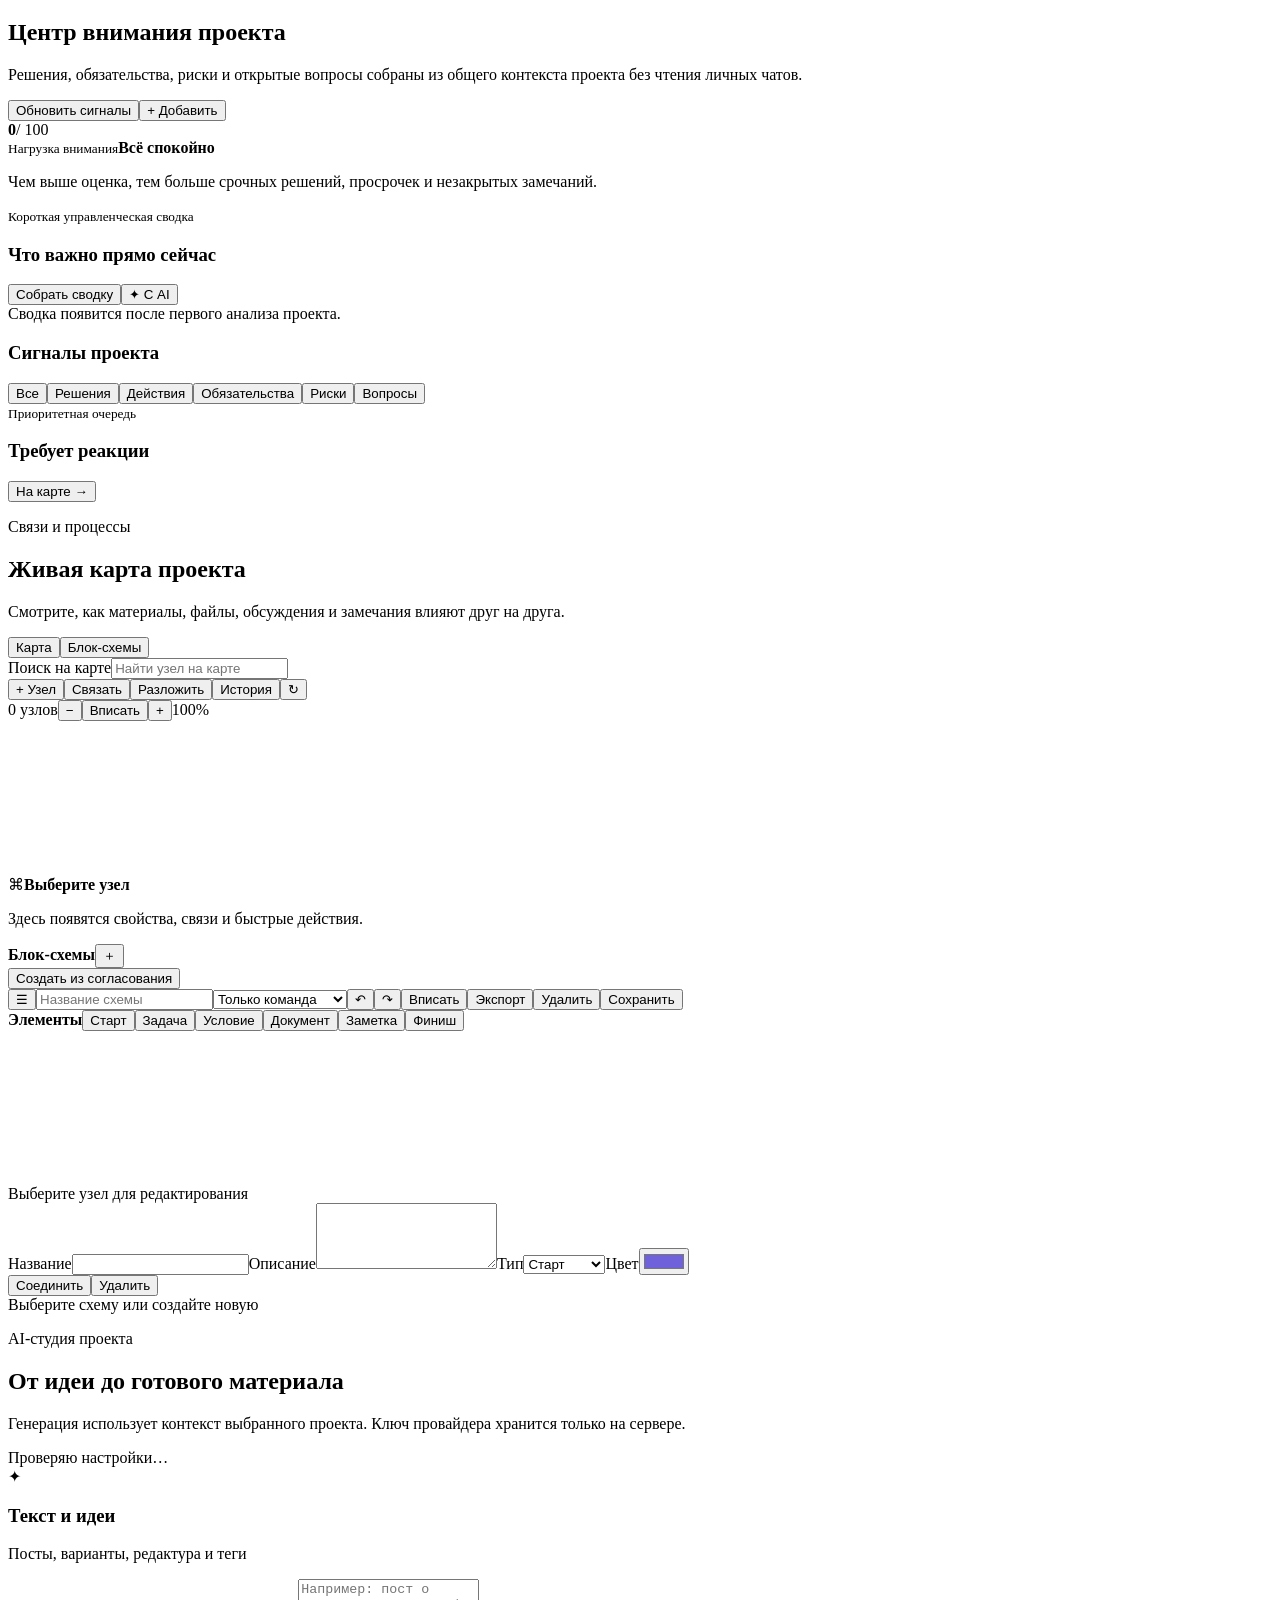
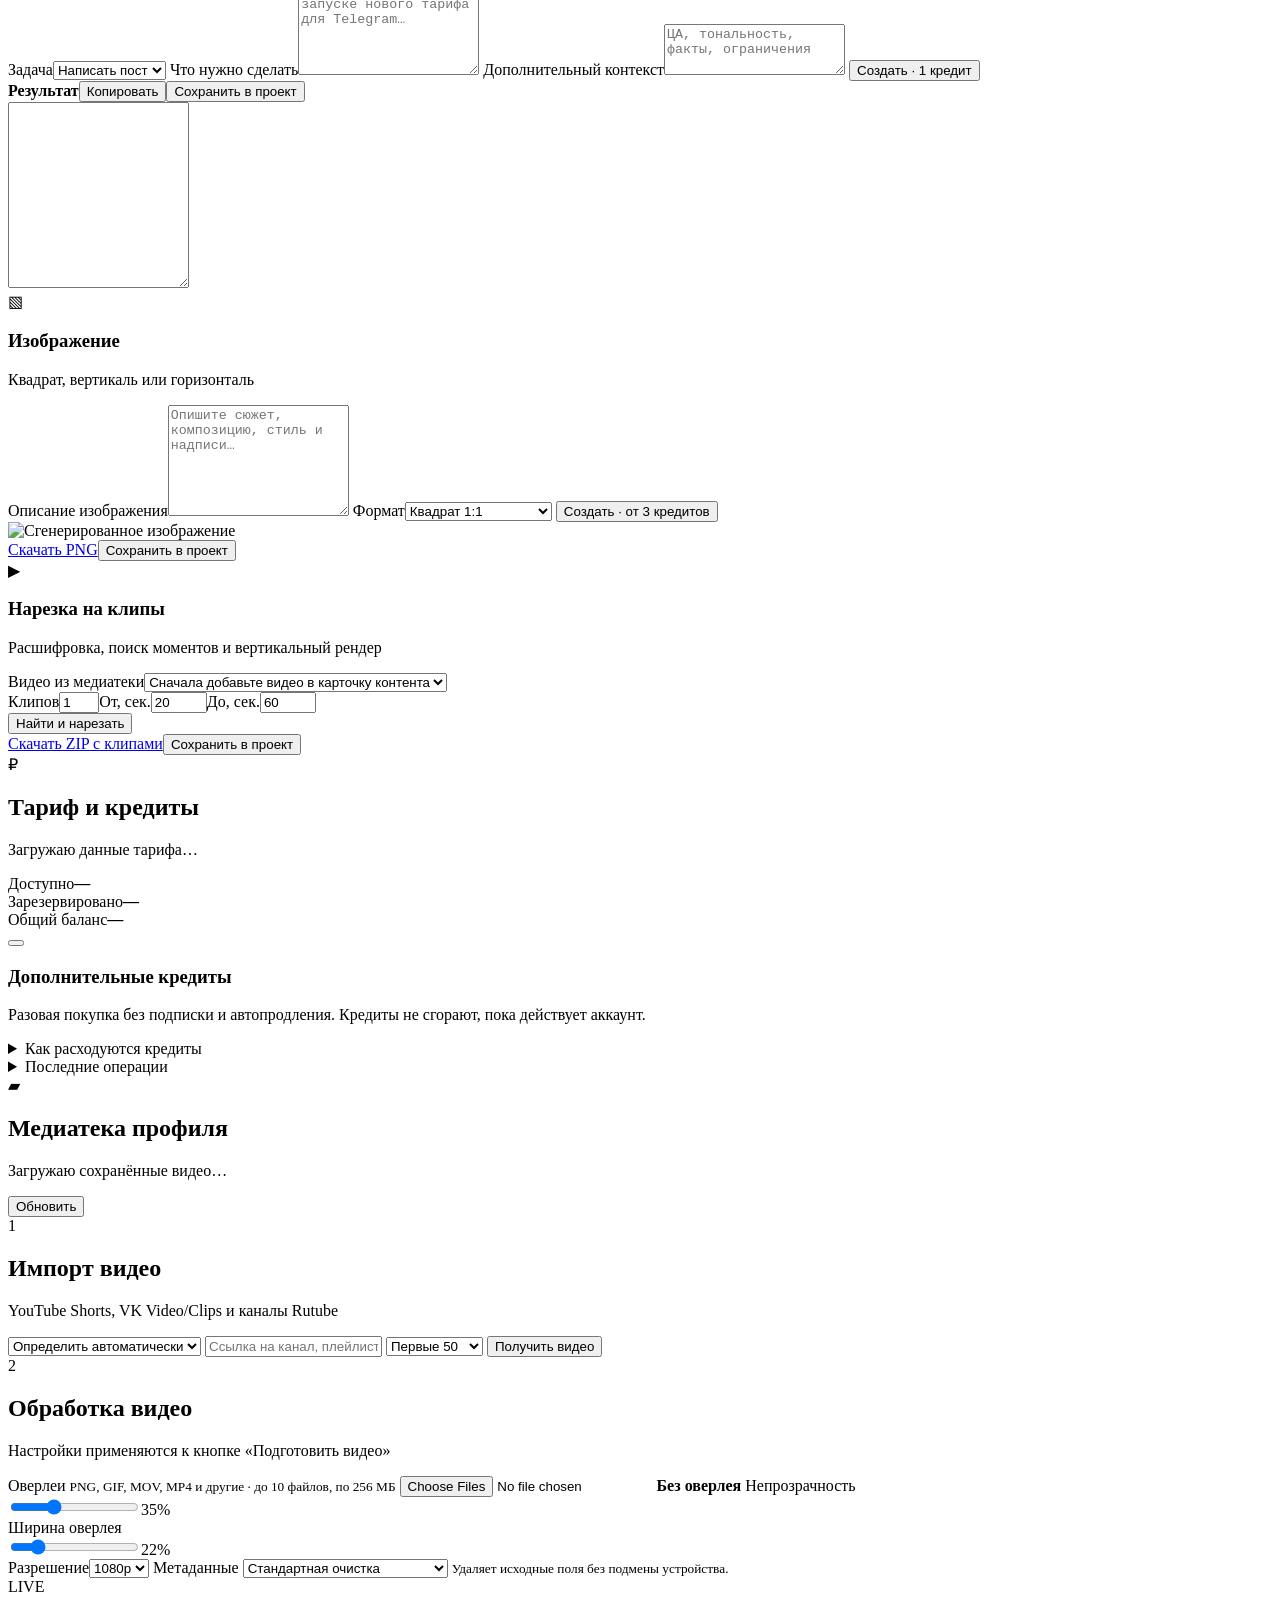
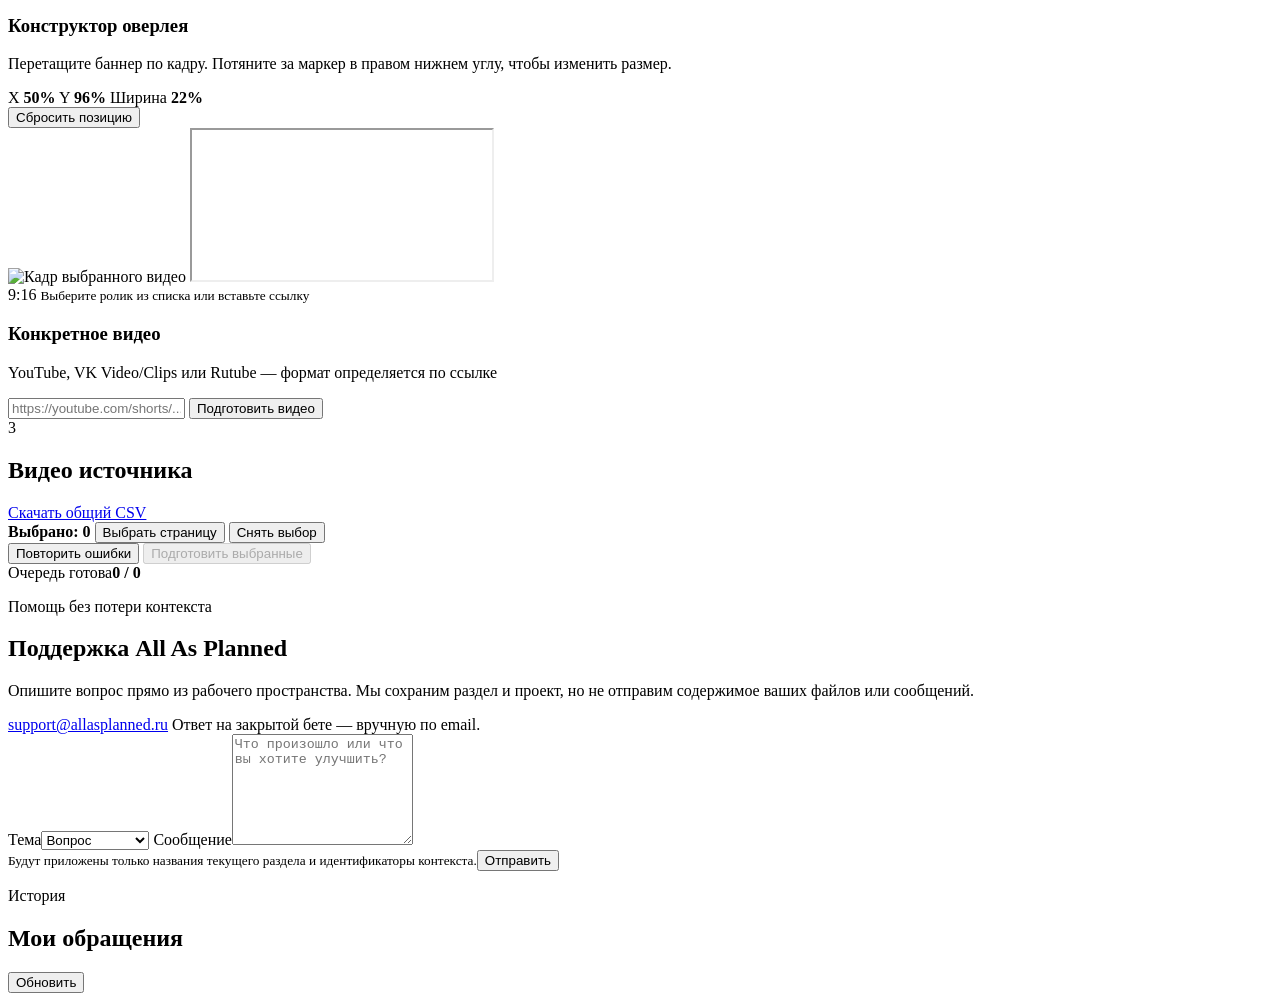
==== commit 7eeddd68: "Polish project map layout and navigation" ====
--- a/web/index.html
+++ b/web/index.html
@@ -40,6 +40,7 @@
   <link rel="stylesheet" href="/assets/brand-graphics.css">
   <link rel="stylesheet" href="/assets/performance.css">
   <link rel="stylesheet" href="/assets/readability.css">
+  <link rel="stylesheet" href="/assets/project-graph-polish.css">
 </head>
 <body>
   <a id="skip-link" class="skip-link" href="#auth-screen">Перейти к форме входа</a>
@@ -332,9 +333,16 @@
       <div id="project-graph-workspace" class="project-graph-workspace">
         <section class="project-graph-map-view">
           <header class="project-graph-toolbar">
-            <label><span class="sr-only">Поиск на карте</span><input id="project-graph-search" type="search" placeholder="Найти сущность или связь"></label>
-            <div id="project-graph-filters" class="project-graph-filters"></div>
-            <button class="primary" data-graph-action="add" type="button">+ Узел</button><button data-graph-action="link" type="button">Связать</button><button data-graph-action="layout" type="button">Разложить</button><button data-graph-action="fit" type="button">Вписать</button><button data-graph-action="history" type="button">История</button><button data-graph-action="refresh" type="button" aria-label="Обновить карту">↻</button>
+            <div class="project-graph-toolbar-primary">
+              <label class="project-graph-search"><span class="sr-only">Поиск на карте</span><input id="project-graph-search" type="search" placeholder="Найти узел на карте"></label>
+              <div class="project-graph-toolbar-actions">
+                <button class="primary" data-graph-action="add" type="button">+ Узел</button><button data-graph-action="link" type="button">Связать</button><button data-graph-action="layout" type="button">Разложить</button><button data-graph-action="history" type="button">История</button><button data-graph-action="refresh" type="button" aria-label="Обновить карту" title="Обновить карту">↻</button>
+              </div>
+            </div>
+            <div class="project-graph-toolbar-secondary">
+              <div id="project-graph-filters" class="project-graph-filters" aria-label="Фильтры карты"></div>
+              <div class="project-graph-zoom" aria-label="Масштаб карты"><span id="project-graph-summary">0 узлов</span><button data-graph-action="zoom-out" type="button" aria-label="Уменьшить масштаб">−</button><button data-graph-action="fit" type="button">Вписать</button><button data-graph-action="zoom-in" type="button" aria-label="Увеличить масштаб">+</button><output id="project-graph-zoom-value">100%</output></div>
+            </div>
           </header>
           <div class="project-graph-body">
             <div id="project-graph-viewport" class="project-graph-viewport" tabindex="0"><div class="project-graph-world"><svg class="project-graph-edges" aria-hidden="true"></svg><div class="project-graph-nodes"></div></div><div class="project-graph-minimap"></div></div>
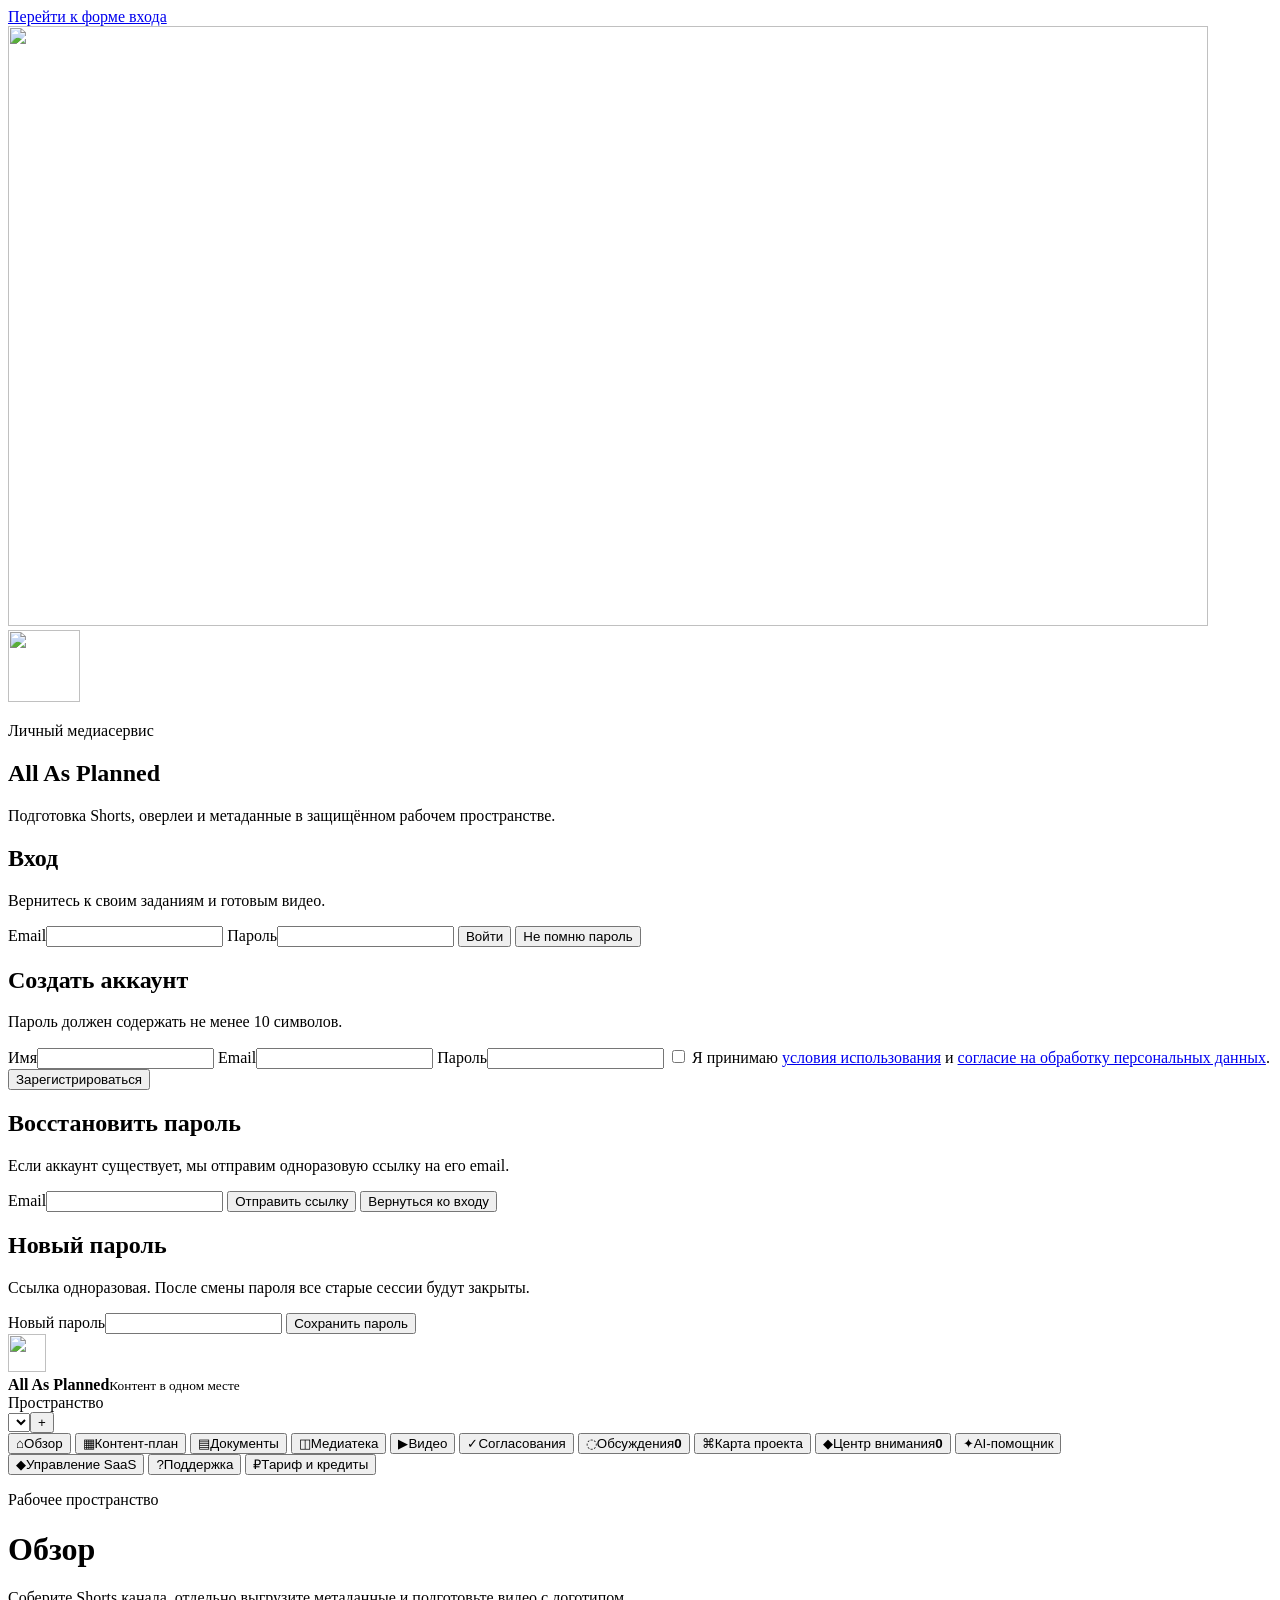
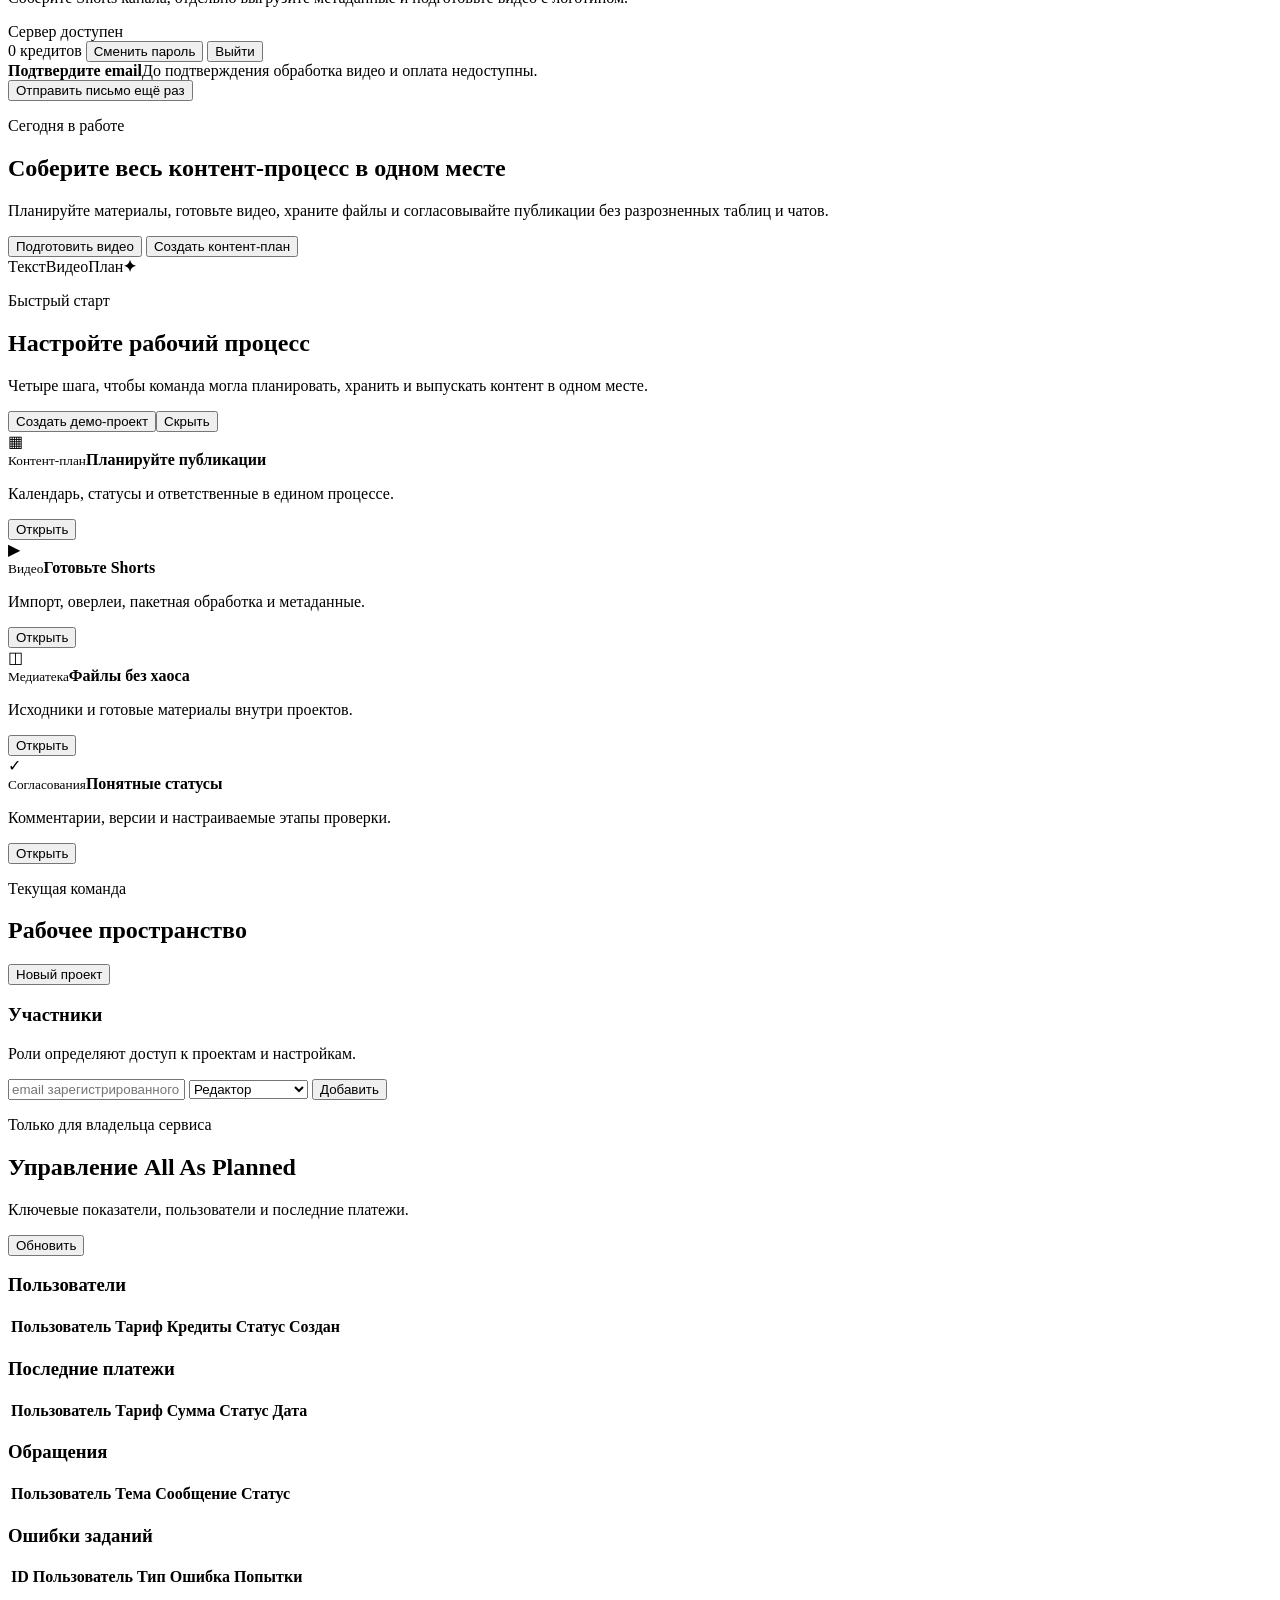
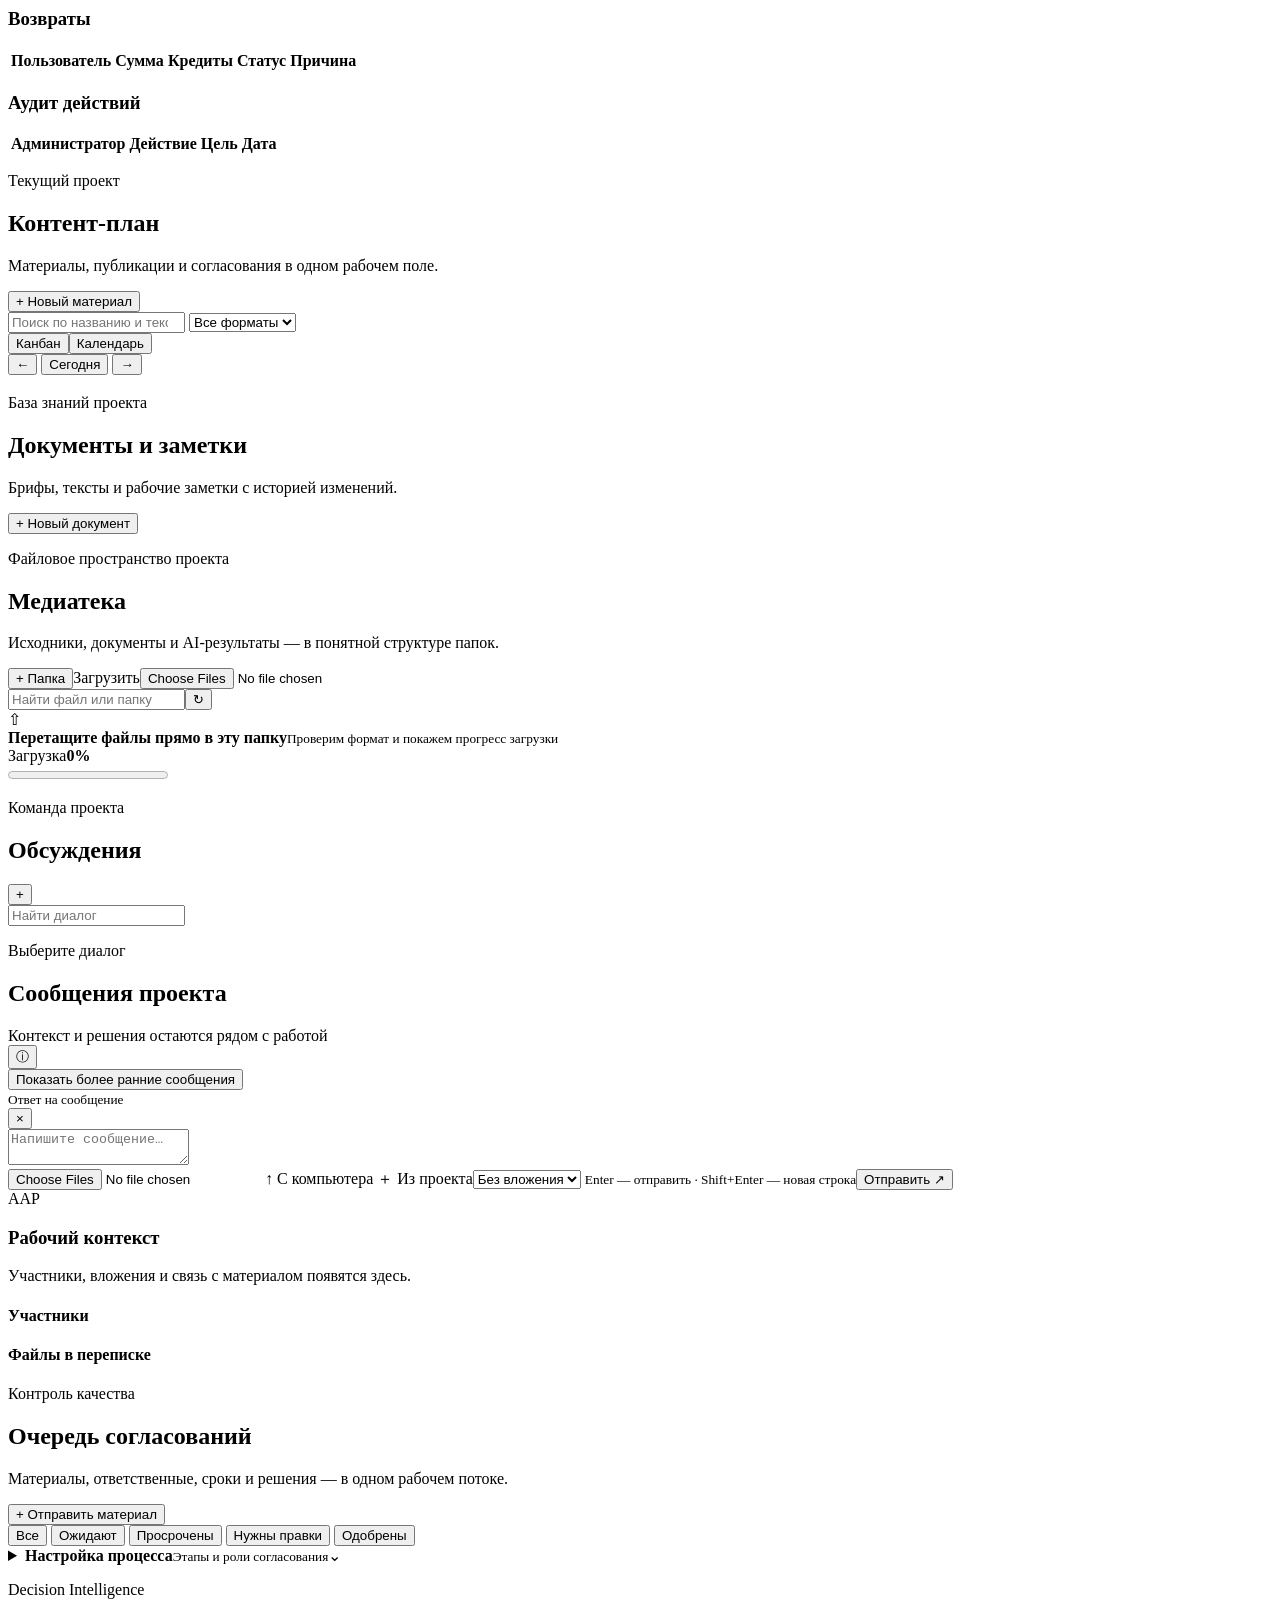
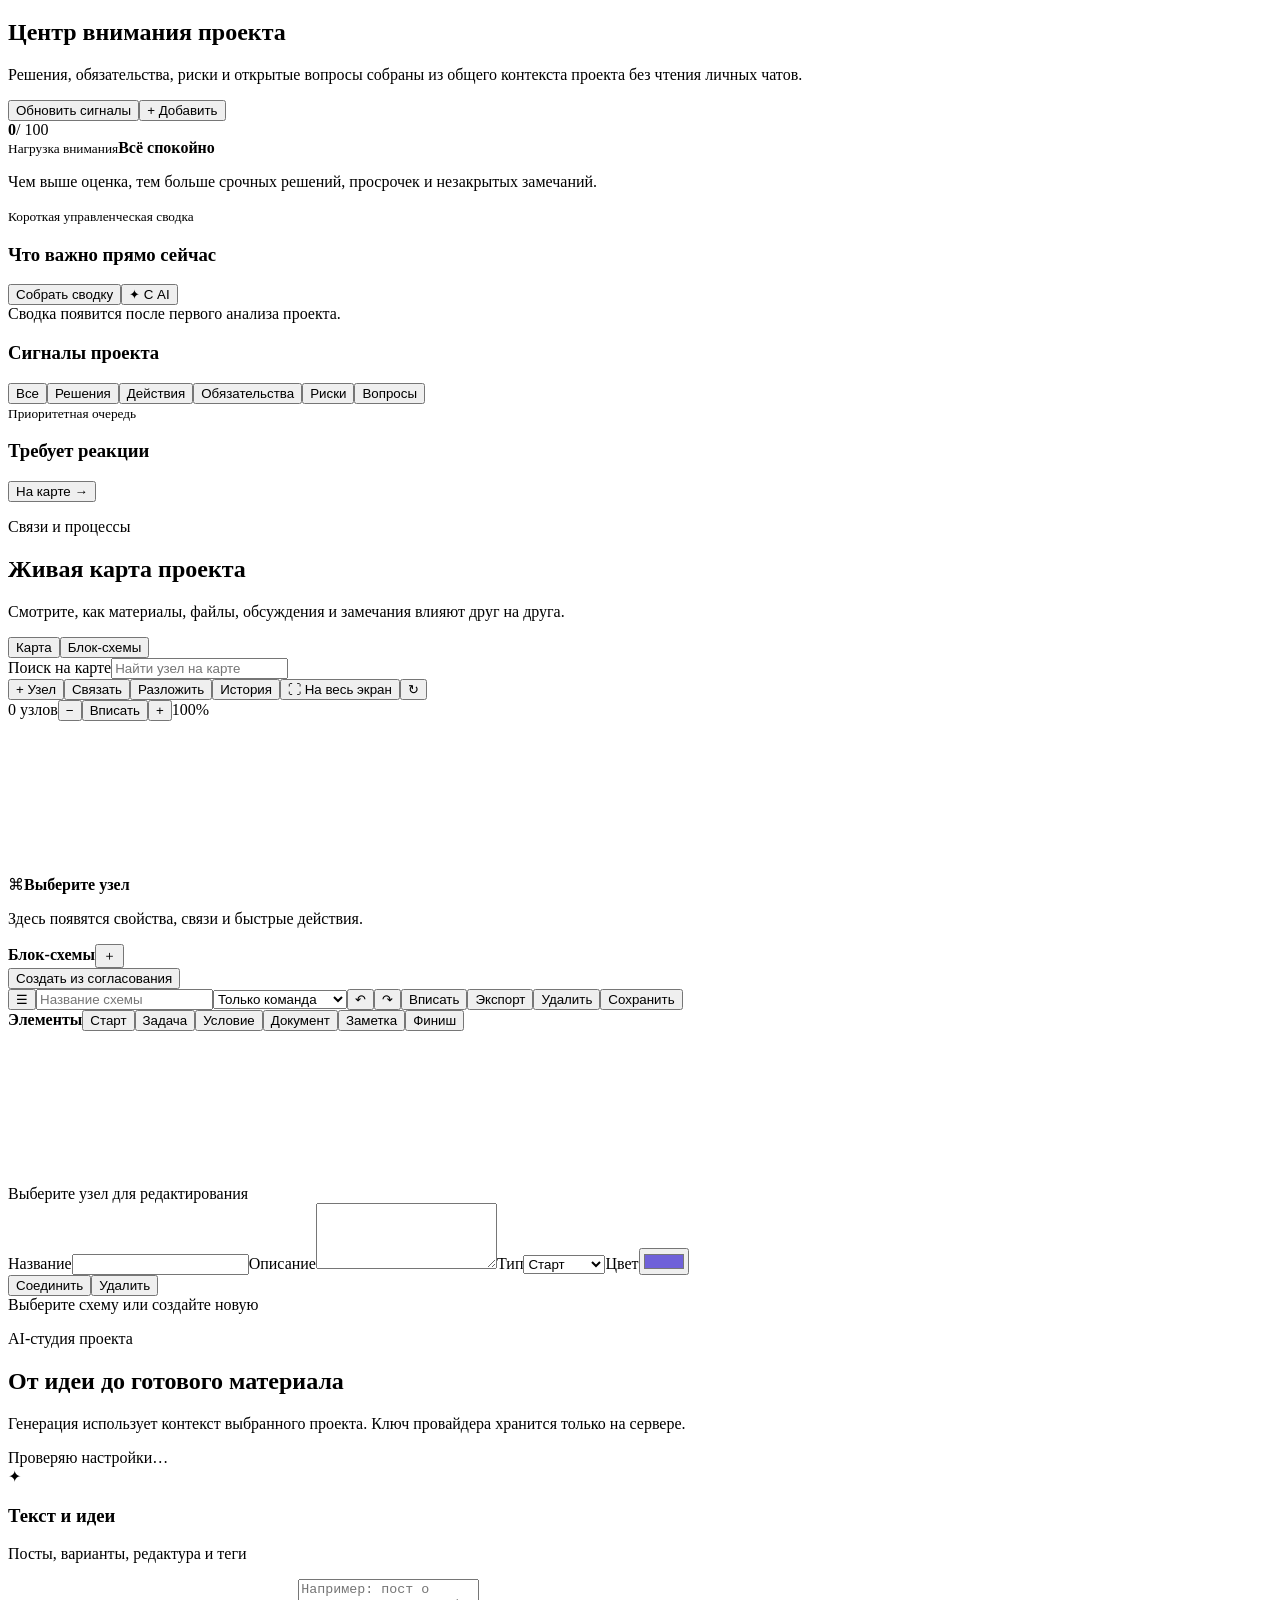
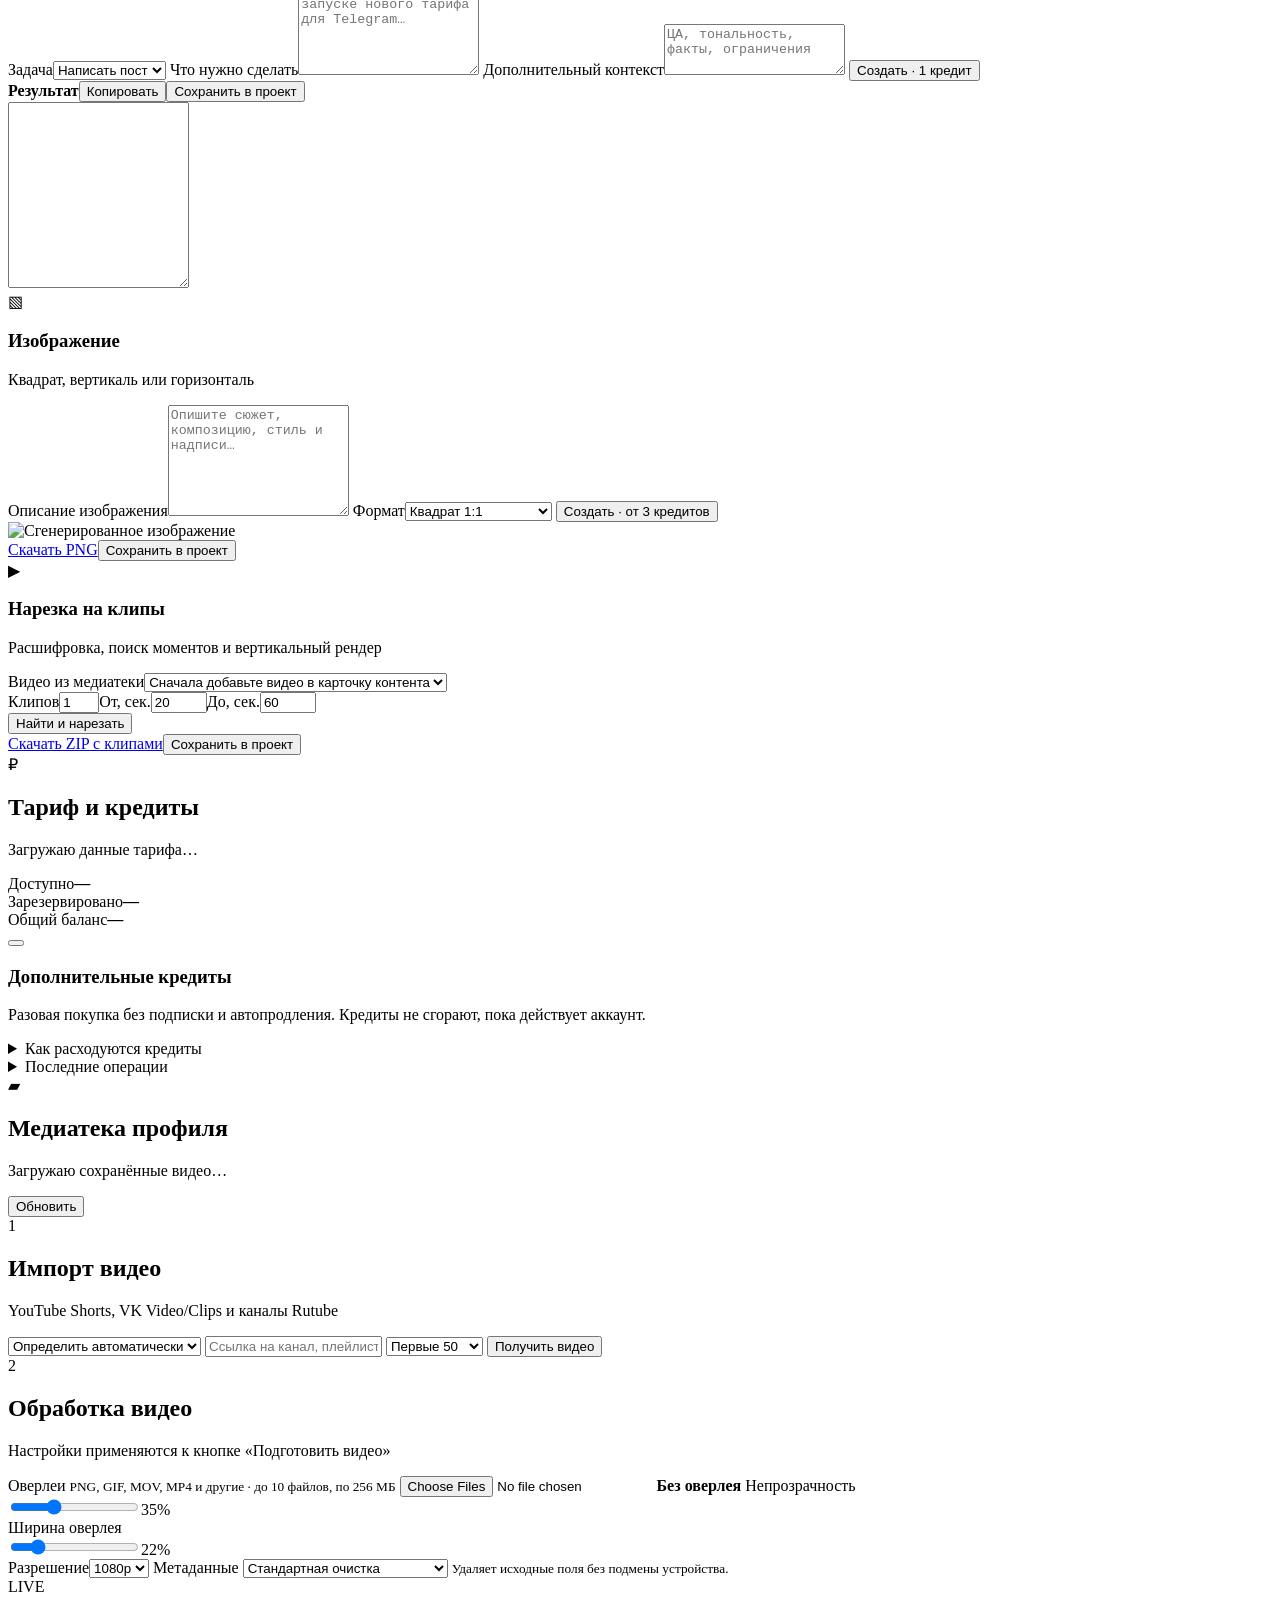
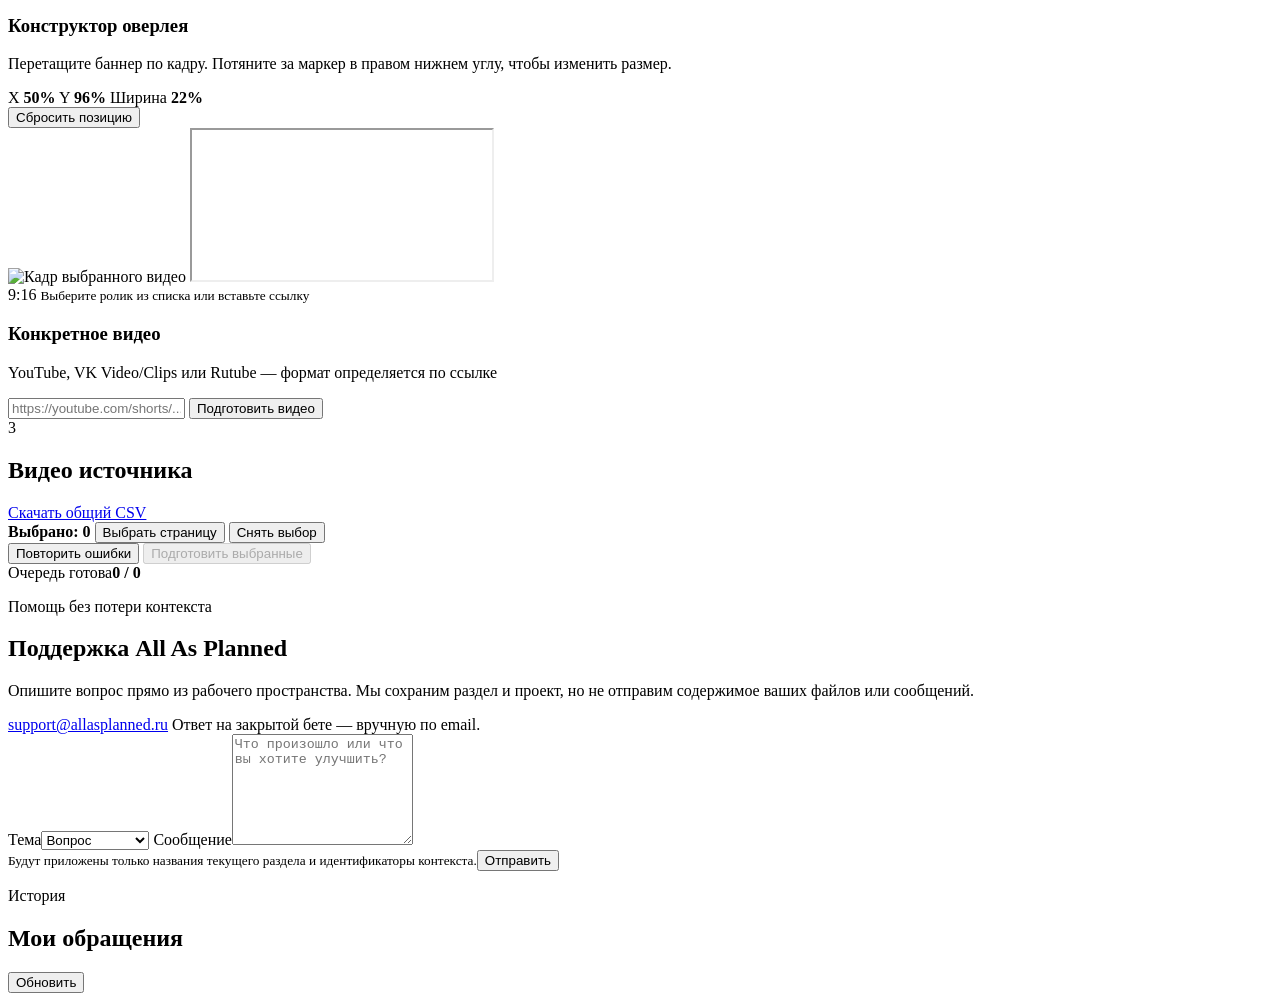
==== commit d49a5c40: "Add fullscreen project map mode" ====
--- a/web/index.html
+++ b/web/index.html
@@ -41,6 +41,8 @@
   <link rel="stylesheet" href="/assets/performance.css">
   <link rel="stylesheet" href="/assets/readability.css">
   <link rel="stylesheet" href="/assets/project-graph-polish.css">
+  <link rel="stylesheet" href="/assets/sidebar-rail.css">
+  <link rel="stylesheet" href="/assets/project-graph-fullscreen.css">
 </head>
 <body>
   <a id="skip-link" class="skip-link" href="#auth-screen">Перейти к форме входа</a>
@@ -336,7 +338,7 @@
             <div class="project-graph-toolbar-primary">
               <label class="project-graph-search"><span class="sr-only">Поиск на карте</span><input id="project-graph-search" type="search" placeholder="Найти узел на карте"></label>
               <div class="project-graph-toolbar-actions">
-                <button class="primary" data-graph-action="add" type="button">+ Узел</button><button data-graph-action="link" type="button">Связать</button><button data-graph-action="layout" type="button">Разложить</button><button data-graph-action="history" type="button">История</button><button data-graph-action="refresh" type="button" aria-label="Обновить карту" title="Обновить карту">↻</button>
+                <button class="primary" data-graph-action="add" type="button">+ Узел</button><button data-graph-action="link" type="button">Связать</button><button data-graph-action="layout" type="button">Разложить</button><button data-graph-action="history" type="button">История</button><button class="project-graph-fullscreen-button" data-graph-action="fullscreen" type="button" aria-label="Открыть карту на весь экран" aria-pressed="false">⛶ На весь экран</button><button data-graph-action="refresh" type="button" aria-label="Обновить карту" title="Обновить карту">↻</button>
               </div>
             </div>
             <div class="project-graph-toolbar-secondary">
@@ -788,6 +790,6 @@
   <script src="/assets/motion-system.js" defer></script>
   <script src="/assets/app-motion.js" defer></script>
   <script src="/assets/app.js" defer></script>
-  <script src="/assets/workspace-depth.js" type="module" defer></script>
+  <script src="/assets/workspace-depth.js?v=20260722.2" type="module" defer></script>
 </body>
 </html>
